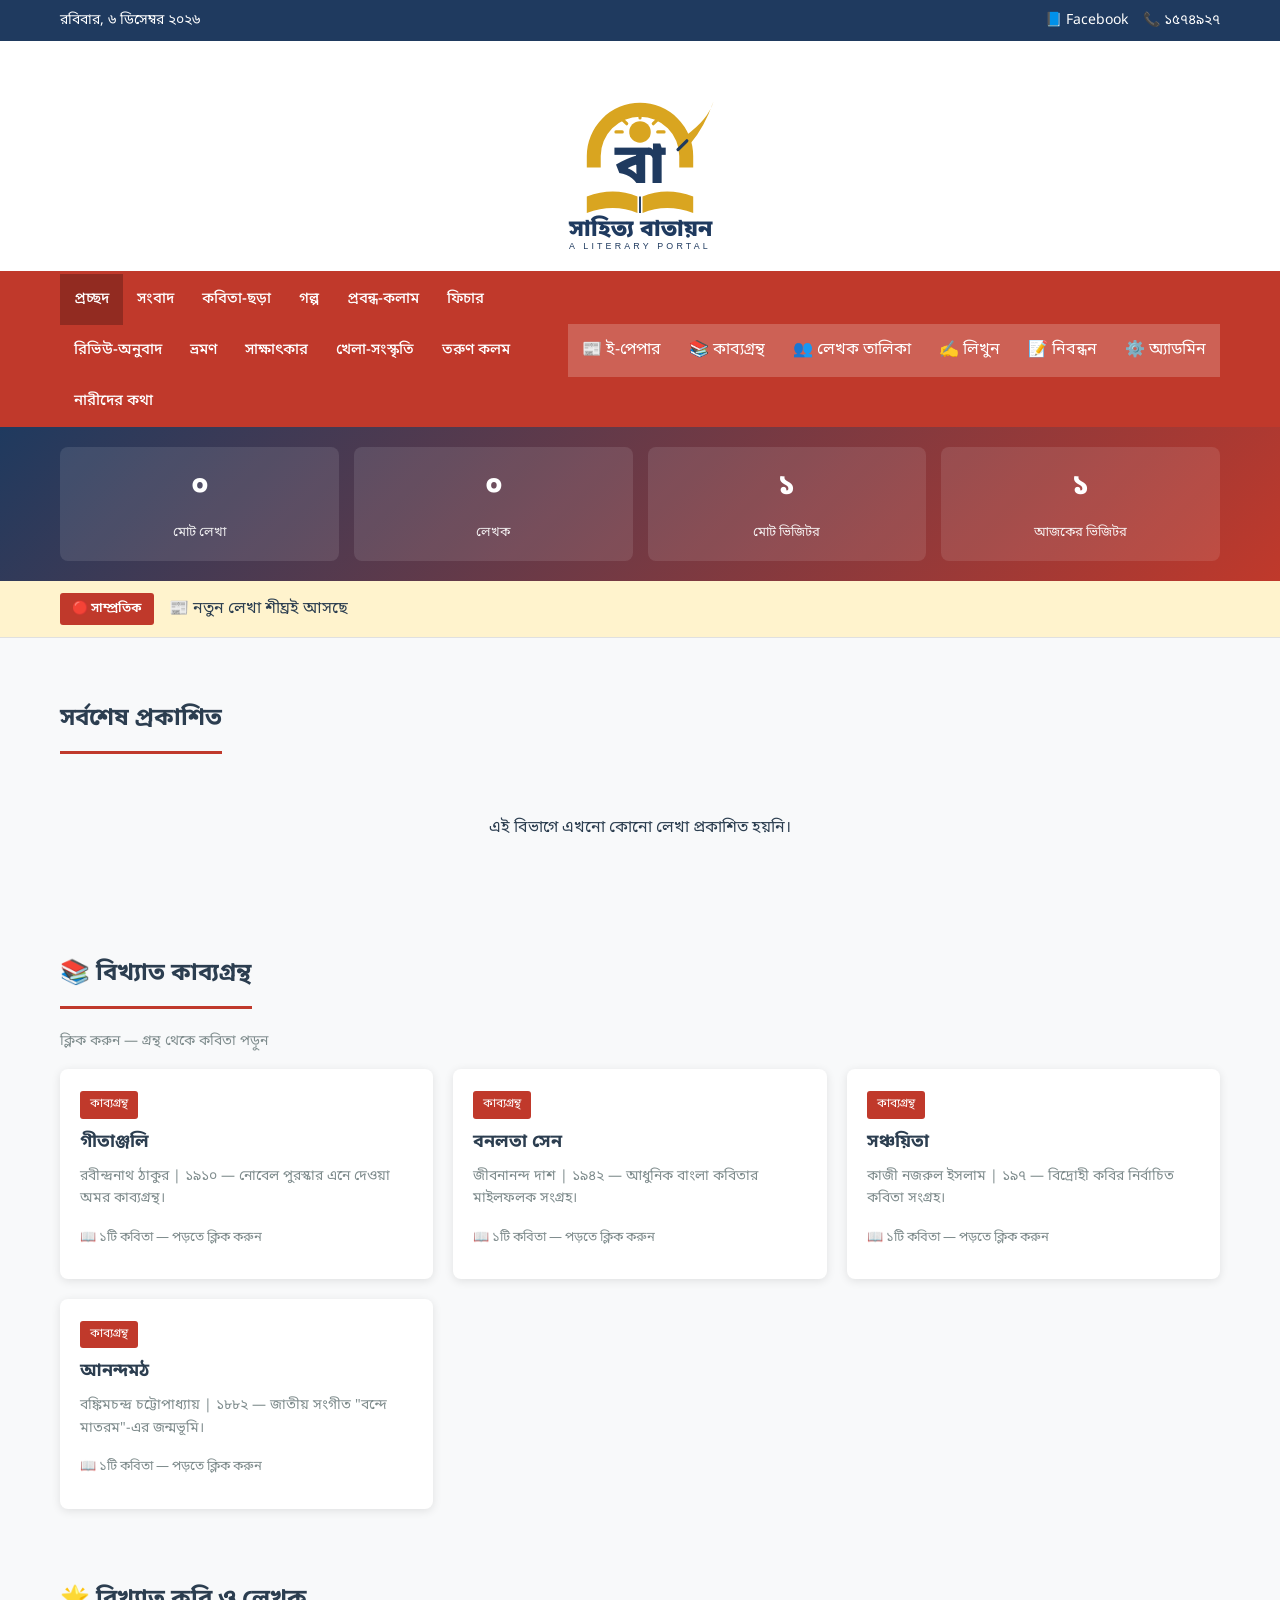
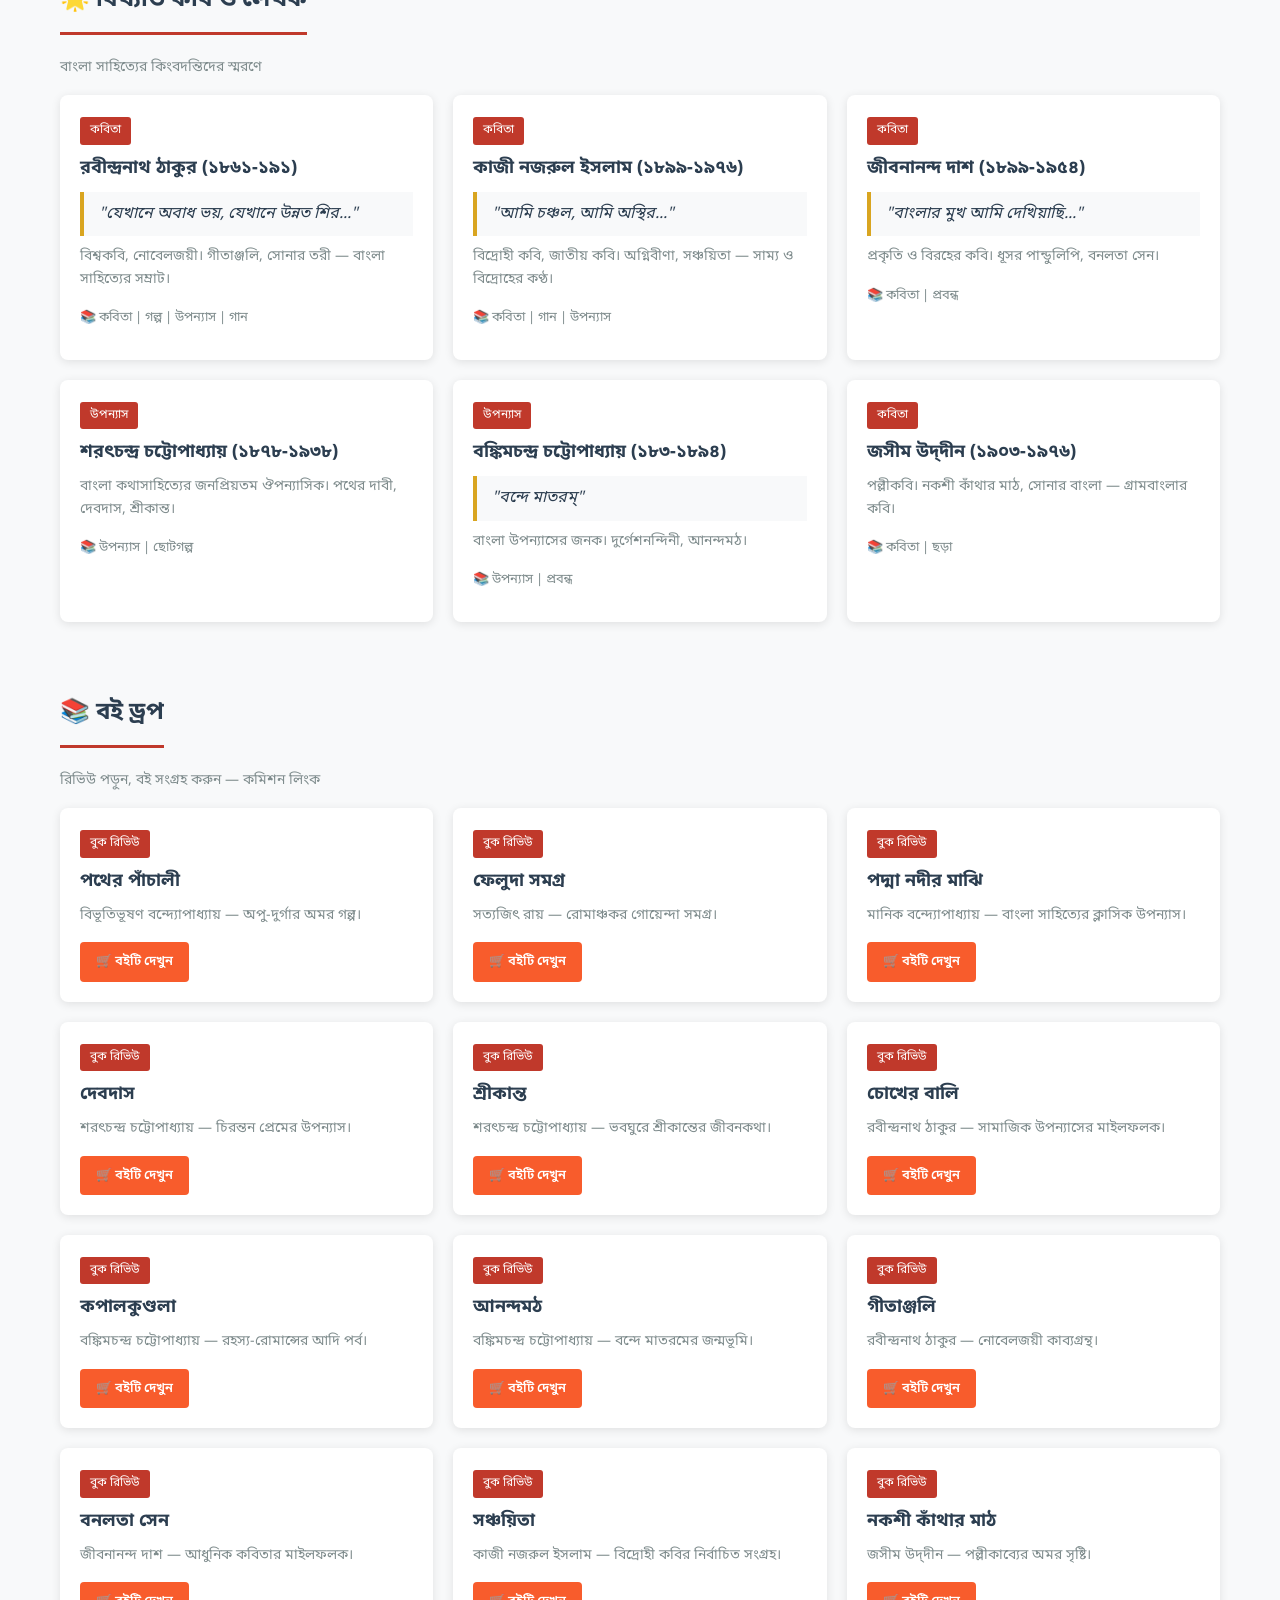
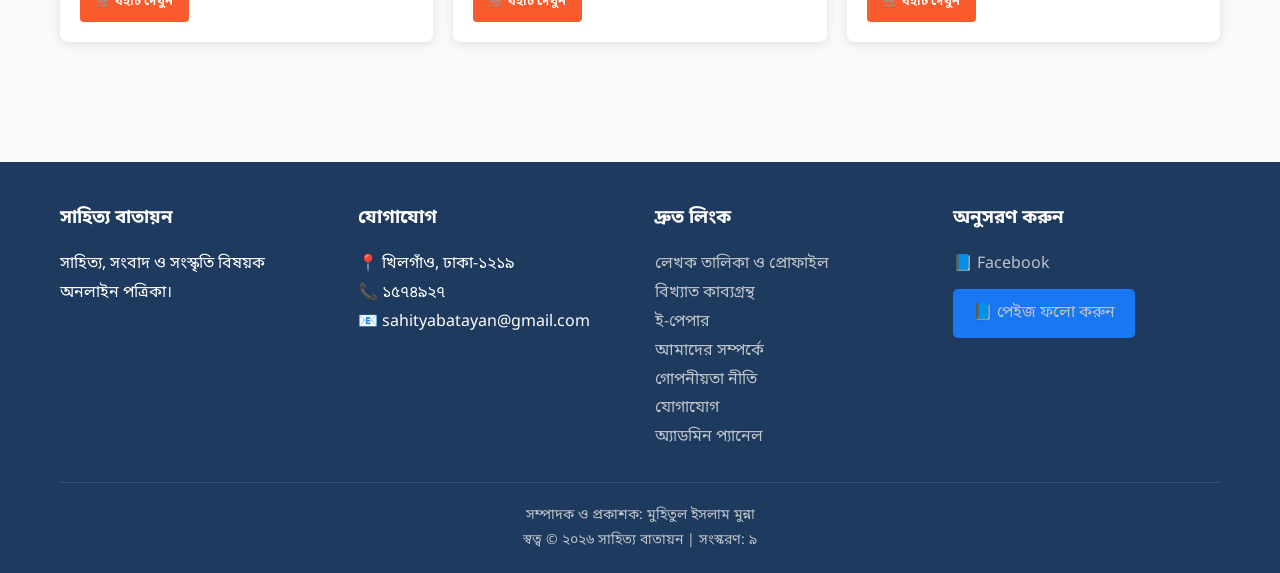
==== index.html @ 111a7636 "Update index.html" ====
<!DOCTYPE html>
<html lang="bn">
<head>
<meta charset="UTF-8">
<meta name="viewport" content="width=device-width, initial-scale=1.0">
<title>সাহিত্য বাতায়ন - অনলাইন পত্রিকা</title>
<link href="https://fonts.googleapis.com/css2?family=Noto+Sans+Bengali:wght@400;500;600;700;900&display=swap" rel="stylesheet">
<style>
*{margin:0;padding:0;box-sizing:border-box}
:root{--primary:#c0392b;--primary-dark:#922b21;--secondary:#1f3a5f;--gold:#d9a520;--text:#2c3e50;--text-light:#7f8c8d;--bg-light:#f8f9fa;--border:#e0e0e0;--shadow:0 2px 10px rgba(0,0,0,.1)}
body{font-family:'Noto Sans Bengali',sans-serif;line-height:1.8;color:var(--text);background:var(--bg-light)}
.container{max-width:1200px;margin:0 auto;padding:0 20px}
.top-bar{background:var(--secondary);color:#fff;padding:8px 0;font-size:14px}
.top-bar .container{display:flex;justify-content:space-between;align-items:center;flex-wrap:wrap;gap:5px}
.top-bar a{color:#fff;text-decoration:none;margin-left:15px}
.main-header{background:#fff;padding:20px 0;text-align:center;border-bottom:3px solid var(--primary)}
.main-nav{background:var(--primary);position:sticky;top:0;z-index:100}
.main-nav .container{display:flex;align-items:center;flex-wrap:wrap}
.nav-menu{list-style:none;display:flex;flex-wrap:wrap;flex:1}
.nav-menu li a{display:block;color:#fff;text-decoration:none;padding:12px 14px;font-weight:500;font-size:15px}
.nav-menu li a:hover,.nav-menu li a.active{background:var(--primary-dark)}
.admin-link{background:rgba(255,255,255,.2)}
.mobile-menu-btn{display:none;background:none;border:none;color:#fff;font-size:24px;cursor:pointer;padding:15px}
.ad-slot{min-height:0;text-align:center;margin:0 auto}
.stats-bar{background:linear-gradient(135deg,var(--secondary),var(--primary));color:#fff;padding:20px 0}
.stats-grid{display:grid;grid-template-columns:repeat(auto-fit,minmax(150px,1fr));gap:15px;text-align:center}
.stat-item{background:rgba(255,255,255,.1);padding:15px;border-radius:8px}
.stat-number{font-size:28px;font-weight:900;display:block;margin-bottom:5px}
.stat-label{font-size:13px;opacity:.9}
.breaking-news{background:#fff3cd;padding:12px 0;border-bottom:1px solid var(--border);overflow:hidden}
.breaking-news .container{display:flex;align-items:center;gap:15px}
.breaking-label{background:var(--primary);color:#fff;padding:4px 12px;border-radius:3px;font-weight:600;font-size:13px;white-space:nowrap;flex-shrink:0}
.breaking-wrap{overflow:hidden;flex:1}
.breaking-ticker{display:inline-block;white-space:nowrap;animation:ticker 25s linear infinite}
@keyframes ticker{0%{transform:translateX(80%)}100%{transform:translateX(-100%)}}
.main-content{padding:30px 0;min-height:400px}
.featured-section{display:grid;grid-template-columns:2fr 1fr;gap:20px;margin-bottom:30px}
.featured-main{position:relative;border-radius:8px;overflow:hidden;min-height:400px;cursor:pointer;box-shadow:var(--shadow);background:#fff}
.featured-side{display:flex;flex-direction:column;gap:15px}
.featured-item{background:#fff;border-radius:8px;overflow:hidden;box-shadow:var(--shadow);cursor:pointer}
.featured-item img{width:100%;height:120px;object-fit:cover}
.featured-item-body{padding:15px}
.featured-overlay{position:absolute;bottom:0;left:0;right:0;background:linear-gradient(transparent,rgba(0,0,0,.9));color:#fff;padding:30px 20px 20px}
.featured-overlay .category-tag{background:var(--primary);padding:4px 10px;border-radius:3px;font-size:12px;display:inline-block;margin-bottom:10px}
.featured-overlay h2{font-size:24px;margin-bottom:8px;line-height:1.4}
.featured-overlay .meta{font-size:13px;opacity:.9}
.section-title{font-size:24px;font-weight:700;margin:30px 0 20px;padding-bottom:10px;border-bottom:3px solid var(--primary);display:inline-block}
.section-note{color:var(--text-light);font-size:14px;margin-bottom:15px}
.posts-grid{display:grid;grid-template-columns:repeat(auto-fill,minmax(300px,1fr));gap:20px;margin-bottom:40px}
.post-card{background:#fff;border-radius:8px;overflow:hidden;box-shadow:var(--shadow);transition:transform .3s;cursor:pointer}
.post-card:hover{transform:translateY(-5px)}
.post-card img{width:100%;height:200px;object-fit:cover;background:#f0f0f0}
.post-card-body{padding:20px}
.category-tag{background:var(--primary);color:#fff;padding:3px 10px;border-radius:3px;font-size:12px;display:inline-block;margin-bottom:10px}
.post-card h3{font-size:18px;margin-bottom:10px;line-height:1.5}
.post-card .excerpt{color:var(--text-light);font-size:14px;margin-bottom:15px;line-height:1.6}
.post-card .meta{font-size:13px;color:var(--text-light);margin-bottom:10px}
.post-card blockquote{border-left:4px solid var(--gold);padding:8px 15px;background:var(--bg-light);font-style:italic;margin:10px 0;color:var(--text)}
.buy-btn{display:inline-block;background:#f85c2c;color:#fff;padding:8px 16px;border-radius:4px;text-decoration:none;font-size:13px;font-weight:600}
.share-buttons{display:flex;gap:6px;flex-wrap:wrap;padding-top:10px;border-top:1px solid var(--border)}
.share-btn{padding:6px 10px;border-radius:4px;color:#fff;border:none;cursor:pointer;font-size:12px}
.share-facebook{background:#1877f2}.share-whatsapp{background:#25d366}.share-twitter{background:#1da1f2}.share-linkedin{background:#0a66c2}.share-copy{background:var(--secondary)}.share-mail{background:#ea4335}.share-print{background:#607d8b}.share-pdf{background:#e74c3c}
.article-modal,.granth-modal{display:none;position:fixed;top:0;left:0;right:0;bottom:0;background:rgba(0,0,0,.8);z-index:1000;overflow-y:auto;padding:40px 20px}
.article-modal.active,.granth-modal.active{display:block}
.modal-content{background:#fff;max-width:800px;margin:0 auto;border-radius:8px;padding:40px;position:relative}
.modal-close{position:absolute;top:15px;right:20px;background:none;border:none;font-size:32px;cursor:pointer;color:var(--text-light)}
.modal-header-brand{display:flex;align-items:center;justify-content:center;gap:15px;padding:15px 0 20px;border-bottom:2px solid var(--primary);margin-bottom:20px}
.modal-header-brand .brand-text{font-size:22px;font-weight:900;color:var(--primary)}
.modal-header-brand .brand-sub{font-size:11px;color:var(--text-light);display:block}
.modal-content h1{font-size:32px;margin-bottom:15px;line-height:1.4}
.modal-content .meta{color:var(--text-light);margin-bottom:20px;padding-bottom:20px;border-bottom:1px solid var(--border)}
.modal-content .meta a{color:var(--primary);font-weight:600;text-decoration:none}
.modal-content .article-image{width:100%;max-height:400px;object-fit:cover;border-radius:8px;margin-bottom:25px}
.modal-content .article-body{font-size:17px;line-height:2;position:relative;padding:10px 0}
.modal-content .article-body a{color:var(--primary);word-break:break-all}
.modal-content .article-body::before{content:'সাহিত্য বাতায়ন';position:absolute;top:50%;left:50%;transform:translate(-50%,-50%) rotate(-35deg);font-size:70px;font-weight:900;color:rgba(192,57,43,0.06);pointer-events:none;z-index:0;white-space:nowrap}
.modal-content .article-body>*{position:relative;z-index:1}
.granth-poem{margin:15px 0;border:1px solid var(--border);border-radius:8px;overflow:hidden}
.granth-poem summary{padding:12px 18px;background:var(--bg-light);cursor:pointer;font-weight:700;color:var(--primary)}
.granth-poem .poem-text{padding:20px;white-space:pre-wrap;line-height:2.1;font-size:16px;text-align:center}
.comments-section{margin-top:30px;padding-top:20px;border-top:2px solid var(--border)}
.comments-section h3{margin-bottom:15px;color:var(--primary)}
.comment-form textarea,.reply-box textarea{width:100%;padding:12px;border:1px solid var(--border);border-radius:5px;font-family:inherit;font-size:15px;resize:vertical;min-height:70px;margin-bottom:10px}
.comment-form input,.reply-box input{width:100%;padding:12px;border:1px solid var(--border);border-radius:5px;font-family:inherit;font-size:15px;margin-bottom:10px}
.comment-submit{background:var(--primary);color:#fff;border:none;padding:10px 25px;border-radius:5px;font-size:15px;cursor:pointer}
.comment-list{display:flex;flex-direction:column;gap:15px;margin-top:20px}
.comment-item{background:var(--bg-light);padding:15px;border-radius:8px}
.comment-header{display:flex;justify-content:space-between;margin-bottom:8px;font-size:13px}
.comment-author{font-weight:600;color:var(--primary)}
.comment-date{color:var(--text-light)}
.reply-toggle{background:none;border:none;color:var(--primary);font-size:13px;cursor:pointer;margin-top:8px;font-weight:600}
.reply-wrap{margin-left:30px;border-left:3px solid var(--border);padding-left:15px;margin-top:10px}
.modal-footer-brand{text-align:center;padding-top:20px;margin-top:25px;border-top:2px solid var(--primary);color:var(--text-light);font-size:13px}
.modal-footer-brand strong{color:var(--primary)}
.writer-wrap,.admin-panel,.info-page{max-width:900px;margin:30px auto;background:#fff;border-radius:8px;box-shadow:var(--shadow);padding:35px}
.writer-wrap h2,.admin-panel h2,.info-page h2{margin-bottom:8px;color:var(--primary)}
.writer-note{color:var(--text-light);font-size:14px;margin-bottom:25px}
.form-group{margin-bottom:18px}
.form-group label{display:block;margin-bottom:8px;font-weight:600}
.form-group input,.form-group select,.form-group textarea{width:100%;padding:12px 15px;border:1px solid var(--border);border-radius:5px;font-family:inherit;font-size:15px}
.form-group input[type=file]{background:#fff;cursor:pointer;padding:10px}
.radio-group{display:flex;gap:15px;margin-bottom:10px}
.radio-group label{display:flex;align-items:center;gap:5px;font-weight:400;cursor:pointer}
.agreement-box{background:#fff3cd;padding:15px;border-radius:5px;border-left:4px solid var(--primary);font-size:14px;margin-bottom:10px}
.image-preview{display:none;max-width:250px;margin-top:12px;border-radius:8px;box-shadow:var(--shadow)}
.form-actions{display:flex;gap:10px;margin-top:25px;flex-wrap:wrap}
.btn-primary{background:var(--primary);color:#fff;border:none;padding:12px 30px;border-radius:5px;font-size:16px;font-weight:600;cursor:pointer}
.btn-secondary{background:var(--text-light);color:#fff;border:none;padding:12px 30px;border-radius:5px;font-size:16px;cursor:pointer}
.small-btn{background:var(--secondary);color:#fff;border:none;padding:6px 15px;border-radius:4px;cursor:pointer;font-size:13px}
.notification{position:fixed;top:20px;right:20px;padding:15px 25px;border-radius:5px;color:#fff;font-weight:500;z-index:2000;background:#27ae60}
.admin-tabs{display:flex;gap:10px;margin-bottom:25px;border-bottom:2px solid var(--border);padding-bottom:10px;flex-wrap:wrap}
.admin-tab{padding:8px 20px;background:var(--bg-light);border:none;border-radius:5px;cursor:pointer;font-size:14px;font-weight:600}
.admin-tab.active{background:var(--primary);color:#fff}
.admin-content{display:none}
.admin-content.active{display:block}
.pending-item{background:var(--bg-light);padding:15px;border-radius:8px;border-left:4px solid var(--primary);margin-bottom:15px}
.pending-actions{display:flex;gap:10px;margin-top:10px;flex-wrap:wrap}
.approve-btn{background:#27ae60;color:#fff;border:none;padding:8px 20px;border-radius:5px;cursor:pointer}
.reject-btn,.delete-btn{background:#e74c3c;color:#fff;border:none;padding:8px 20px;border-radius:5px;cursor:pointer}
.writer-card{background:#fff;border-radius:8px;box-shadow:var(--shadow);padding:25px;margin-bottom:20px;display:flex;gap:20px;align-items:flex-start;flex-wrap:wrap}
.writer-avatar{width:80px;height:80px;border-radius:50%;background:var(--primary);color:#fff;display:flex;align-items:center;justify-content:center;font-size:32px;font-weight:900;flex-shrink:0;overflow:hidden}
.writer-avatar img{width:100%;height:100%;object-fit:cover}
.writer-info{flex:1}
.writer-info h3{margin-bottom:5px;color:var(--primary)}
.writer-info .writer-meta{font-size:13px;color:var(--text-light);margin-bottom:10px}
.profile-table{width:100%;border-collapse:collapse;margin-bottom:25px}
.profile-table td{padding:12px;border-bottom:1px solid var(--border)}
.profile-table td:first-child{font-weight:600;width:40%;background:var(--bg-light)}
.epaper-grid{display:grid;grid-template-columns:repeat(auto-fill,minmax(200px,1fr));gap:20px}
.epaper-card{background:#fffdf7;border:1px solid var(--border);border-radius:6px;box-shadow:var(--shadow);padding:25px 15px;text-align:center;cursor:pointer}
.epaper-card .page-no{font-size:40px;font-weight:900;color:var(--primary)}
.paper-modal{display:none;position:fixed;top:0;left:0;right:0;bottom:0;background:rgba(0,0,0,.85);z-index:1100;overflow-y:auto;padding:30px 15px}
.paper-modal.active{display:block}
.paper-actions{max-width:900px;margin:0 auto 15px;display:flex;gap:10px;justify-content:flex-end}
.paper-page{background:#fffdf7;max-width:900px;margin:0 auto;padding:40px 30px;box-shadow:0 0 30px rgba(0,0,0,.4)}
.paper-masthead{text-align:center;border-bottom:3px double var(--secondary);padding-bottom:12px;margin-bottom:25px}
.paper-masthead h2{font-size:30px;color:var(--primary);font-weight:900}
.paper-sec-title{background:var(--secondary);color:#fff;display:inline-block;padding:4px 14px;font-weight:700;margin:15px 0}
.paper-article{border-bottom:1px dashed #bbb;padding-bottom:15px;margin-bottom:15px}
.paper-article h3{font-size:20px;margin-bottom:4px}
.paper-article .pa-meta{font-size:12px;color:var(--text-light);margin-bottom:8px}
.paper-article .pa-body{font-size:15px;line-height:1.9;text-align:justify}
@media(min-width:769px){.paper-cols{columns:2;column-gap:35px}.paper-article{break-inside:avoid}}
.site-footer{background:var(--secondary);color:#fff;padding:40px 0 20px;margin-top:50px}
.footer-content{display:grid;grid-template-columns:repeat(auto-fit,minmax(250px,1fr));gap:30px;margin-bottom:30px}
.footer-content h3{margin-bottom:15px}
.footer-content a{color:#bdc3c7;text-decoration:none}
.footer-bottom{text-align:center;padding-top:20px;border-top:1px solid rgba(255,255,255,.1);font-size:14px;color:#bdc3c7}
.fb-follow{background:#1877f2;color:#fff;padding:10px 20px;border-radius:5px;text-decoration:none;display:inline-block;margin-top:10px}
@media(max-width:768px){
.nav-menu{display:none;width:100%}
.nav-menu.active{display:flex;flex-direction:column}
.mobile-menu-btn{display:block;margin-left:auto}
.featured-section,.posts-grid{grid-template-columns:1fr}
.modal-content{padding:25px}
.modal-content h1{font-size:24px}
.writer-wrap,.admin-panel,.info-page{padding:20px}
.modal-content .article-body::before{font-size:40px}
.stats-grid{grid-template-columns:repeat(2,1fr)}
.stat-number{font-size:22px}
}
</style>
</head>
<body>

<div id="page-main">
<header>
<div class="top-bar"><div class="container"><span id="current-date"></span><div><a href="https://www.facebook.com/profile.php?id=61594281560159" target="_blank">📘 Facebook</a><a href="tel:01577439257">📞 ১৫৭৪৯২৭</a></div></div></div>
<div class="main-header"><div class="container">
<svg width="230" height="190" viewBox="0 0 360 300" style="margin:0 auto;display:block" role="img" aria-label="সাহিত্য বাতায়ন লোগো">
<path d="M96 168 L96 150 A84 84 0 0 1 264 150 L264 168 L242 168 L242 150 A62 62 0 0 0 118 150 L118 168 Z" fill="#d9a520"/>
<circle cx="180" cy="112" r="17" fill="#d9a520"/>
<g stroke="#d9a520" stroke-width="5" stroke-linecap="round">
<line x1="180" y1="80" x2="180" y2="90"/><line x1="152" y1="92" x2="159" y2="99"/><line x1="208" y1="92" x2="201" y2="99"/><line x1="142" y1="112" x2="152" y2="112"/><line x1="218" y1="112" x2="208" y2="112"/>
</g>
<text x="180" y="192" text-anchor="middle" fill="#1f3a5f" font-size="88" font-weight="900" font-family="'Noto Sans Bengali',sans-serif">বা</text>
<path d="M252 118 Q288 92 296 64 Q282 104 260 130 Z" fill="#d9a520"/>
<line x1="254" y1="126" x2="240" y2="140" stroke="#1f3a5f" stroke-width="5" stroke-linecap="round"/>
<path d="M96 214 Q138 198 176 214 L176 240 Q138 224 96 240 Z" fill="#d9a520"/>
<path d="M264 214 Q222 198 184 214 L184 240 Q222 224 264 240 Z" fill="#d9a520"/>
<line x1="180" y1="214" x2="180" y2="240" stroke="#1f3a5f" stroke-width="3"/>
<text x="180" y="276" text-anchor="middle" fill="#1f3a5f" font-size="36" font-weight="900" font-family="'Noto Sans Bengali',sans-serif">সাহিত্য বাতায়ন</text>
<text x="180" y="297" text-anchor="middle" fill="#1f3a5f" font-size="14" letter-spacing="5" font-family="sans-serif">A LITERARY PORTAL</text>
</svg>
</div></div>
<nav class="main-nav"><div class="container"><ul class="nav-menu" id="nav-menu">
<li><a href="#" class="active" data-category="all">প্রচ্ছদ</a></li>
<li><a href="#" data-category="সংবাদ">সংবাদ</a></li>
<li><a href="#" data-category="কবিতা,ছড়া">কবিতা-ছড়া</a></li>
<li><a href="#" data-category="ছোটগল্প,অণুগল্প">গল্প</a></li>
<li><a href="#" data-category="প্রবন্ধ,কলাম">প্রবন্ধ-কলাম</a></li>
<li><a href="#" data-category="ফিচার">ফিচার</a></li>
<li><a href="#" data-category="বুক রিভিউ,অনুবাদ">রিভিউ-অনুবাদ</a></li>
<li><a href="#" data-category="ভ্রমণ">ভ্রমণ</a></li>
<li><a href="#" data-category="সাক্ষাৎকার">সাক্ষাৎকার</a></li>
<li><a href="#" data-category="খেলাধুলা,সাংস্কৃতিক">খেলা-সংস্কৃতি</a></li>
<li><a href="#" data-category="তরুণ উদীয়মান কলম">তরুণ কলম</a></li>
<li><a href="#" data-category="নারীদের কথা">নারীদের কথা</a></li>
</ul><button class="mobile-menu-btn" onclick="document.getElementById('nav-menu').classList.toggle('active')">☰</button>
<a href="#" onclick="showEpaper();return false;" class="admin-link" style="color:#fff;padding:12px 14px;text-decoration:none">📰 ই-পেপার</a>
<a href="#" onclick="showGranth();return false;" class="admin-link" style="color:#fff;padding:12px 14px;text-decoration:none">📚 কাব্যগ্রন্থ</a>
<a href="#" onclick="showWriterDirectory();return false;" class="admin-link" style="color:#fff;padding:12px 14px;text-decoration:none">👥 লেখক তালিকা</a>
<a href="#" onclick="showWriter();return false;" class="admin-link" style="color:#fff;padding:12px 14px;text-decoration:none">✍️ লিখুন</a>
<a href="#" onclick="showWriterRegister();return false;" class="admin-link" style="color:#fff;padding:12px 14px;text-decoration:none">📝 নিবন্ধন</a>
<a href="#" onclick="showAdminPanel();return false;" class="admin-link" style="color:#fff;padding:12px 14px;text-decoration:none">⚙️ অ্যাডমিন</a>
</div></nav>
</header>

<!-- ভবিষ্যতের বিজ্ঞাপন স্লট (AdSense/Adsterra কোড পরে এখানে বসবে) -->
<div class="ad-slot" id="ad-top"></div>

<div class="stats-bar"><div class="container"><div class="stats-grid">
<div class="stat-item"><span class="stat-number" id="stat-posts">০</span><span class="stat-label">মোট লেখা</span></div>
<div class="stat-item"><span class="stat-number" id="stat-writers">০</span><span class="stat-label">লেখক</span></div>
<div class="stat-item"><span class="stat-number" id="stat-visitors">০</span><span class="stat-label">মোট ভিজিটর</span></div>
<div class="stat-item"><span class="stat-number" id="stat-today">০</span><span class="stat-label">আজকের ভিজিটর</span></div>
</div></div></div>

<div class="breaking-news"><div class="container"><span class="breaking-label">🔴 সাম্প্রতিক</span><div class="breaking-wrap"><div class="breaking-ticker" id="breaking-ticker">📰 লোড হচ্ছে...</div></div></div></div>

<main class="main-content"><div class="container">
<section class="featured-section" id="featured-section" style="display:none">
<div class="featured-main" id="featured-main"></div>
<div class="featured-side" id="featured-side"></div>
</section>
<section><h2 class="section-title" id="section-title">সর্বশেষ প্রকাশিত</h2><div class="posts-grid" id="posts-grid"></div></section>
<section id="writer-count-section" style="display:none"><h2 class="section-title">আমাদের লেখক</h2><p class="section-note">নিবন্ধিত লেখকবৃন্দ — প্রোফাইল দেখতে "প্রোফাইল দেখুন" বাটনে ক্লিক করুন</p><div id="writer-list"></div></section>
<section><h2 class="section-title">📚 বিখ্যাত কাব্যগ্রন্থ</h2><p class="section-note">ক্লিক করুন — গ্রন্থ থেকে কবিতা পড়ুন</p><div class="posts-grid" id="granth-grid"></div></section>
<section><h2 class="section-title">🌟 বিখ্যাত কবি ও লেখক</h2><p class="section-note">বাংলা সাহিত্যের কিংবদন্তিদের স্মরণে</p>
<div class="posts-grid">
<article class="post-card"><div class="post-card-body"><span class="category-tag">কবিতা</span><h3>রবীন্দ্রনাথ ঠাকুর (১৮৬১-১৯১)</h3><blockquote>"যেখানে অবাধ ভয়, যেখানে উন্নত শির..."</blockquote><p class="excerpt">বিশ্বকবি, নোবেলজয়ী। গীতাঞ্জলি, সোনার তরী — বাংলা সাহিত্যের সম্রাট।</p><div class="meta">📚 কবিতা | গল্প | উপন্যাস | গান</div></div></article>
<article class="post-card"><div class="post-card-body"><span class="category-tag">কবিতা</span><h3>কাজী নজরুল ইসলাম (১৮৯৯-১৯৭৬)</h3><blockquote>"আমি চঞ্চল, আমি অস্থির..."</blockquote><p class="excerpt">বিদ্রোহী কবি, জাতীয় কবি। অগ্নিবীণা, সঞ্চয়িতা — সাম্য ও বিদ্রোহের কণ্ঠ।</p><div class="meta">📚 কবিতা | গান | উপন্যাস</div></div></article>
<article class="post-card"><div class="post-card-body"><span class="category-tag">কবিতা</span><h3>জীবনানন্দ দাশ (১৮৯৯-১৯৫৪)</h3><blockquote>"বাংলার মুখ আমি দেখিয়াছি..."</blockquote><p class="excerpt">প্রকৃতি ও বিরহের কবি। ধূসর পান্ডুলিপি, বনলতা সেন।</p><div class="meta">📚 কবিতা | প্রবন্ধ</div></div></article>
<article class="post-card"><div class="post-card-body"><span class="category-tag">উপন্যাস</span><h3>শরৎচন্দ্র চট্টোপাধ্যায় (১৮৭৮-১৯৩৮)</h3><p class="excerpt">বাংলা কথাসাহিত্যের জনপ্রিয়তম ঔপন্যাসিক। পথের দাবী, দেবদাস, শ্রীকান্ত।</p><div class="meta">📚 উপন্যাস | ছোটগল্প</div></div></article>
<article class="post-card"><div class="post-card-body"><span class="category-tag">উপন্যাস</span><h3>বঙ্কিমচন্দ্র চট্টোপাধ্যায় (১৮৩-১৮৯৪)</h3><blockquote>"বন্দে মাতরম্"</blockquote><p class="excerpt">বাংলা উপন্যাসের জনক। দুর্গেশনন্দিনী, আনন্দমঠ।</p><div class="meta">📚 উপন্যাস | প্রবন্ধ</div></div></article>
<article class="post-card"><div class="post-card-body"><span class="category-tag">কবিতা</span><h3>জসীম উদ্‌দীন (১৯০৩-১৯৭৬)</h3><p class="excerpt">পল্লীকবি। নকশী কাঁথার মাঠ, সোনার বাংলা — গ্রামবাংলার কবি।</p><div class="meta">📚 কবিতা | ছড়া</div></div></article>
</div></section>
<section><h2 class="section-title">📚 বই ড্রপ</h2><p class="section-note">রিভিউ পড়ুন, বই সংগ্রহ করুন — কমিশন লিংক</p>
<div class="posts-grid" id="book-grid"></div></section>
</div></main>

<footer class="site-footer"><div class="container">
<div class="footer-content">
<div><h3>সাহিত্য বাতায়ন</h3><p>সাহিত্য, সংবাদ ও সংস্কৃতি বিষয়ক অনলাইন পত্রিকা।</p></div>
<div><h3>যোগাযোগ</h3><p>📍 খিলগাঁও, ঢাকা-১২১৯</p><p>📞 ১৫৭৪৯২৭</p><p>📧 sahityabatayan@gmail.com</p></div>
<div><h3>দ্রুত লিংক</h3>
<p><a href="#" onclick="showWriterDirectory();return false;">লেখক তালিকা ও প্রোফাইল</a></p>
<p><a href="#" onclick="showGranth();return false;">বিখ্যাত কাব্যগ্রন্থ</a></p>
<p><a href="#" onclick="showEpaper();return false;">ই-পেপার</a></p>
<p><a href="#" onclick="showAbout();return false;">আমাদের সম্পর্কে</a></p>
<p><a href="#" onclick="showPrivacy();return false;">গোপনীয়তা নীতি</a></p>
<p><a href="#" onclick="showContact();return false;">যোগাযোগ</a></p>
<p><a href="#" onclick="showAdminPanel();return false;">অ্যাডমিন প্যানেল</a></p>
</div>
<div><h3>অনুসরণ করুন</h3>
<p><a href="https://www.facebook.com/profile.php?id=61594281560159" target="_blank">📘 Facebook</a></p>
<a href="https://www.facebook.com/profile.php?id=61594281560159" target="_blank" class="fb-follow">📘 পেইজ ফলো করুন</a>
</div>
</div>
<div class="footer-bottom"><p>সম্পাদক ও প্রকাশক: মুহিতুল ইসলাম মুন্না</p><p>স্বত্ব © ২০২৬ সাহিত্য বাতায়ন | সংস্করণ: ৯</p></div>
</div></footer>
</div>

<!-- লেখা জমা -->
<div id="page-writer" style="display:none"><div class="container"><div class="writer-wrap">
<h2>✍️ নতুন লেখা যোগ করুন</h2>
<p class="writer-note">লেখা জমা দিলে সম্পাদকের অনুমোদনের পর প্রকাশিত হবে।</p>
<form id="writer-form">
<div class="form-group"><label>শিরোনাম *</label><input id="w-title" required></div>
<div class="form-group"><label>বিভাগ *</label><select id="w-category"><option>কবিতা</option><option>ছড়া</option><option>ছোটগল্প</option><option>অণুগল্প</option><option>প্রবন্ধ</option><option>কলাম</option><option>ফিচার</option><option>সংবাদ</option><option>বুক রিভিউ</option><option>অনুবাদ</option><option>ভ্রমণ</option><option>সাক্ষাৎকার</option><option>খেলাধুলা</option><option>সাংস্কৃতিক</option><option>তরুণ উদীয়মান কলম</option><option>নারীদের কথা</option></select></div>
<div class="form-group"><label>লেখকের নাম *</label><input id="w-author" required></div>
<div class="form-group"><label>সারসংক্ষেপ (১-২ লাইন) *</label><textarea id="w-excerpt" rows="2" required></textarea></div>
<div class="form-group"><label>মূল লেখা *</label><textarea id="w-content" rows="12" required></textarea></div>
<div class="form-group"><label>📷 ছবি আপলোড (ফাইল থেকে)</label><input type="file" id="w-image" accept="image/*"><img id="w-preview" class="image-preview"></div>
<div class="form-group"><label><input type="checkbox" id="w-featured"> ফিচার্ড</label></div>
<div class="form-group"><label>🔑 সম্পাদক কোড</label><input id="w-code" type="password"></div>
<div class="form-actions"><button type="submit" class="btn-primary" id="w-submit">জমা দিন</button><button type="button" class="btn-secondary" onclick="showMain()">← ফিরে যান</button></div>
</form>
</div></div></div>

<!-- লেখক নিবন্ধন -->
<div id="page-writer-register" style="display:none"><div class="container"><div class="writer-wrap">
<h2>📝 লেখক নিবন্ধন</h2>
<p class="writer-note">নিবন্ধিত লেখকদের আলাদা প্রোফাইল পেজ থাকবে</p>
<form id="writer-register-form">
<div class="form-group"><label>📷 আপনার ছবি (ক্লিক করে ফাইল থেকে আপলোড করুন)</label><input type="file" id="wr-image" accept="image/*"><img id="wr-preview" class="image-preview"></div>
<div class="form-group"><label>লগইন নাম (ইংরেজি) *</label><input id="wr-username" required></div>
<div class="form-group"><label>নাম (বাংলায়) *</label>
<div class="radio-group"><label><input type="radio" name="name-type" value="obhro" checked> অভ্র</label><label><input type="radio" name="name-type" value="english"> ইংরেজি</label><label><input type="radio" name="name-type" value="unijoy"> ইউনিজয়</label></div>
<input id="wr-name-bn" required></div>
<div class="form-group"><label>নাম (ইংরেজিতে) *</label><input id="wr-name-en" required></div>
<div class="form-group"><label>ইমেইল *</label><input type="email" id="wr-email" required></div>
<div class="form-group"><label>পাসওয়ার্ড *</label><input type="password" id="wr-password" required minlength="6"></div>
<div class="form-group"><label>পুনরায় পাসওয়ার্ড *</label><input type="password" id="wr-password-confirm" required></div>
<div class="form-group"><label>ফোন</label><input id="wr-phone"></div>
<div class="form-group"><label>জন্ম তারিখ</label><input id="wr-birth" placeholder="যেমন: ১০ এপ্রিল"></div>
<div class="form-group"><label>জন্মস্থান</label><input id="wr-birthplace"></div>
<div class="form-group"><label>বর্তমান ঠিকানা</label><input id="wr-address"></div>
<div class="form-group"><label>পেশা</label><input id="wr-profession"></div>
<div class="form-group"><label>শিক্ষাগত যোগ্যতা</label><input id="wr-education"></div>
<div class="form-group"><label>Facebook লিংক</label><input id="wr-facebook"></div>
<div class="form-group"><label>সংক্ষিপ্ত জীবনী *</label><textarea id="wr-bio" rows="3" required></textarea></div>
<div class="form-group"><div class="agreement-box">সদস্য হিসেবে যোগ দেয়ার মানে হচ্ছে আপনি সাহিত্য বাতায়নের সমস্ত নিয়মাবলী মেনে চলবেন। আপনার লেখা সম্পাদকের অনুমোদনের পর প্রকাশিত হবে।</div>
<label style="display:flex;align-items:center;gap:8px"><input type="checkbox" id="wr-agree" required> আমি নিয়মাবলী মেনে চলতে রাজি</label></div>
<div class="form-actions"><button type="submit" class="btn-primary" id="wr-submit">যোগ দিন</button><button type="button" class="btn-secondary" onclick="showMain()">← ফিরে যান</button></div>
</form>
</div></div></div>

<!-- লেখক তালিকা -->
<div id="page-writer-directory" style="display:none"><div class="container"><div class="writer-wrap">
<h2>👥 লেখক তালিকা</h2>
<p class="writer-note">প্রোফাইল দেখতে "প্রোফাইল দেখুন" বাটনে ক্লিক করুন</p>
<div id="writer-directory-list"></div>
<div class="form-actions"><button type="button" class="btn-secondary" onclick="showMain()">← প্রচ্ছদে ফিরুন</button></div>
</div></div></div>

<!-- লেখক প্রোফাইল -->
<div id="page-writer-profile" style="display:none"><div class="container"><div class="writer-wrap">
<div style="text-align:center;margin-bottom:25px;padding-bottom:20px;border-bottom:3px solid var(--primary)">
<img id="wp-photo" style="display:none;width:140px;height:140px;border-radius:50%;object-fit:cover;margin:0 auto 15px;border:4px solid var(--primary)">
<h1 id="wp-name" style="color:var(--primary);font-size:32px"></h1>
<p id="wp-username" style="color:var(--text-light)"></p>
</div>
<table class="profile-table">
<tr><td>জন্ম তারিখ</td><td id="wp-birth"></td></tr>
<tr><td>জন্মস্থান</td><td id="wp-birthplace"></td></tr>
<tr><td>বর্তমান নিবাস</td><td id="wp-address"></td></tr>
<tr><td>পেশা</td><td id="wp-profession"></td></tr>
<tr><td>শিক্ষাগত যোগ্যতা</td><td id="wp-education"></td></tr>
<tr><td>ফোন নাম্বার</td><td id="wp-phone"></td></tr>
<tr><td>সামাজিক মাধ্যম</td><td id="wp-facebook"></td></tr>
<tr><td>যোগদান</td><td id="wp-join"></td></tr>
<tr><td>মোট পয়েন্ট</td><td id="wp-points"></td></tr>
</table>
<div id="wp-bio" style="padding:20px;background:var(--bg-light);border-radius:8px;margin-bottom:25px"></div>
<h2 style="color:var(--primary);border-bottom:3px solid var(--primary);padding-bottom:10px;margin-bottom:20px">প্রকাশিত লেখাসমূহ</h2>
<div style="display:flex;gap:10px;margin-bottom:20px;flex-wrap:wrap">
<input id="wp-search" placeholder="লেখা খুঁজুন..." style="flex:1;padding:10px;border:1px solid var(--border);border-radius:5px" oninput="renderWriterPosts(filterWriterPosts())">
<button class="small-btn" onclick="sortWriterPosts('date')">তারিখ অনুযায়ী</button>
<button class="small-btn" onclick="sortWriterPosts('title')">শিরোনাম অনুযায়ী</button>
</div>
<p id="wp-count" style="margin-bottom:15px;color:var(--text-light)"></p>
<div id="wp-posts"></div>
<div class="form-actions"><button type="button" class="btn-secondary" onclick="showWriterDirectory()">← লেখক তালিকা</button><button type="button" class="btn-secondary" onclick="showMain()">প্রচ্ছদ</button></div>
</div></div></div>

<!-- কাব্যগ্রন্থ -->
<div id="page-granth" style="display:none"><div class="container"><div class="writer-wrap">
<h2>📚 বিখ্যাত কাব্যগ্রন্থ</h2>
<p class="writer-note">গ্রন্থে ক্লিক করুন — ভেতরের কবিতা পড়ুন</p>
<div class="posts-grid" id="granth-page-grid"></div>
<div class="form-actions"><button type="button" class="btn-secondary" onclick="showMain()">← প্রচ্ছদে ফিরুন</button></div>
</div></div></div>

<!-- অ্যাডমিন -->
<div id="page-admin" style="display:none"><div class="container"><div class="admin-panel">
<h2>⚙️ অ্যাডমিন প্যানেল</h2>
<div class="admin-tabs">
<button class="admin-tab active" onclick="switchAdminTab('pending',this)">অনুমোদনের অপেক্ষায়</button>
<button class="admin-tab" onclick="switchAdminTab('comments',this)">মন্তব্য</button>
<button class="admin-tab" onclick="switchAdminTab('writers',this)">লেখক</button>
<button class="admin-tab" onclick="switchAdminTab('stats',this)">পরিসংখ্যান</button>
</div>
<div id="admin-pending" class="admin-content active"><div id="pending-list"></div></div>
<div id="admin-comments" class="admin-content"><div id="comments-list"></div></div>
<div id="admin-writers" class="admin-content"><div id="writers-list"></div></div>
<div id="admin-stats" class="admin-content"><div id="admin-stats-content"></div></div>
</div></div></div>

<!-- ই-পেপার -->
<div id="page-epaper" style="display:none"><div class="container"><div class="writer-wrap">
<h2>📰 ই-পেপার</h2>
<p class="writer-note">আসল পত্রিকার মতো পাতা ধরে ধরে পড়ুন</p>
<div class="epaper-grid" id="epaper-grid"></div>
<div class="form-actions"><button type="button" class="btn-secondary" onclick="showMain()">← প্রচ্ছদে ফিরুন</button></div>
</div></div></div>

<!-- তথ্য পাতা -->
<div id="page-about" style="display:none"><div class="container"><div class="info-page"><h2>আমাদের সম্পর্কে</h2><p>সাহিত্য বাতায়ন একটি অনলাইন সাহিত্য, সংবাদ ও সংস্কৃতি বিষয়ক পত্রিকা। প্রতিটি নতুন লেখা সম্পাদকের অনুমোদনের পর প্রকাশিত হয়।</p><p>📞 ০১৫৭৭৩৯৫৭ |  sahityabatayan@gmail.com</p><div class="form-actions"><button type="button" class="btn-secondary" onclick="showMain()">← ফিরে যান</button></div></div></div></div>
<div id="page-privacy" style="display:none"><div class="container"><div class="info-page"><h2>গোপনীয়তা নীতি</h2><p>আমরা আপনার তথ্য তৃতীয় পক্ষের কাছে বিক্রি করি না। লেখকদের তথ্য ও ছবি শুধু প্রোফাইল প্রদর্শনের জন্য ব্যবহৃত হয়।</p><div class="form-actions"><button type="button" class="btn-secondary" onclick="showMain()">← ফিরে যান</button></div></div></div></div>
<div id="page-contact" style="display:none"><div class="container"><div class="info-page"><h2>যোগাযোগ</h2><p>📧 sahityabatayan@gmail.com<br>📞 ০১৫৭৭৪৩৯২৫৭<br>📍 খিলগাঁও, ঢাকা-১২১৯</p><div class="form-actions"><button type="button" class="btn-secondary" onclick="showMain()">← ফিরে যান</button></div></div></div></div>

<div class="article-modal" id="article-modal"><div class="modal-content">
<button class="modal-close" onclick="closeModal()">×</button>
<div id="modal-body"></div>
</div></div>

<div class="granth-modal" id="granth-modal"><div class="modal-content">
<button class="modal-close" onclick="closeGranth()">×</button>
<div id="granth-body"></div>
</div></div>

<div class="paper-modal" id="paper-modal">
<div class="paper-actions">
<button class="btn-primary" onclick="window.print()">🖨️ প্রিন্ট</button>
<button class="btn-secondary" onclick="closePaper()">✖ বন্ধ</button>
</div>
<div class="paper-page" id="paper-page"></div>
</div>

<script>
const SCRIPT_URL='https://script.google.com/macros/s/AKfycbxuCrL62mocLAYLn7tIMzjj8koUfE98ZOStOv-EDDNylUxsNjBm7_Brvu5fHekqgTCU/exec';
const EDITOR_CODE='SB2026';
let ALL_POSTS=[],ALL_WRITERS=[],WP_POSTS=[],currentPostId='',imageData='',imageData2='';

// ✅ সব ধরনের আইডি সারি চিনে নেবে: p5, p5, p1788869447993, 1788869447993
function normalizePost(p){
const t=String(p.title||'').trim();
if(/^p\d+$/.test(t)||/^\d{12,}$/.test(t)){
return Object.assign({},p,{title:p.category,category:p.author,author:p.excerpt,excerpt:p.content,content:p.image,image:p.featured||'',featured:''});
}
return p;
}

const BOOKS=[
{t:'পথের পাঁচালী',a:'বিভূতিভূষণ বন্দ্যোপাধ্যায়',d:'অপু-দুর্গার অমর গল্প।',s:'পথের+পাঁচালী'},
{t:'ফেলুদা সমগ্র',a:'সত্যজিৎ রায়',d:'রোমাঞ্চকর গোয়েন্দা সমগ্র।',s:'ফেলুদা'},
{t:'পদ্মা নদীর মাঝি',a:'মানিক বন্দ্যোপাধ্যায়',d:'বাংলা সাহিত্যের ক্লাসিক উপন্যাস।',s:'পদ্মা+নদীর+মাঝি'},
{t:'দেবদাস',a:'শরৎচন্দ্র চট্টোপাধ্যায়',d:'চিরন্তন প্রেমের উপন্যাস।',s:'দেবদাস'},
{t:'শ্রীকান্ত',a:'শরৎচন্দ্র চট্টোপাধ্যায়',d:'ভবঘুরে শ্রীকান্তের জীবনকথা।',s:'শ্রীকান্ত'},
{t:'চোখের বালি',a:'রবীন্দ্রনাথ ঠাকুর',d:'সামাজিক উপন্যাসের মাইলফলক।',s:'চোখের+বালি'},
{t:'কপালকুণ্ডলা',a:'বঙ্কিমচন্দ্র চট্টোপাধ্যায়',d:'রহস্য-রোমান্সের আদি পর্ব।',s:'কপালকুণ্ডলা'},
{t:'আনন্দমঠ',a:'বঙ্কিমচন্দ্র চট্টোপাধ্যায়',d:'বন্দে মাতরমের জন্মভূমি।',s:'আনন্দমঠ'},
{t:'গীতাঞ্জলি',a:'রবীন্দ্রনাথ ঠাকুর',d:'নোবেলজয়ী কাব্যগ্রন্থ।',s:'গীতাঞ্জলি'},
{t:'বনলতা সেন',a:'জীবনানন্দ দাশ',d:'আধুনিক কবিতার মাইলফলক।',s:'বনলতা+সেন'},
{t:'সঞ্চয়িতা',a:'কাজী নজরুল ইসলাম',d:'বিদ্রোহী কবির নির্বাচিত সংগ্রহ।',s:'সঞ্চয়িতা'},
{t:'নকশী কাঁথার মাঠ',a:'জসীম উদ্‌দীন',d:'পল্লীকাব্যের অমর সৃষ্টি।',s:'নকশী+কাঁথার+মাঠ'}
];

const GRANTHO=[
{book:'গীতাঞ্জলি',author:'রবীন্দ্রনাথ ঠাকুর',year:'১৯১০',desc:'নোবেল পুরস্কার এনে দেওয়া অমর কাব্যগ্রন্থ।',poems:[{t:'চিত্ত যেথা ভয়শূন্য',c:'চিত্ত যেথা ভয়শূন্য, উচ্চ যেথা শির,\nজ্ঞান যেথা মুক্ত, যেথা গৃহের প্রাচীর\nআপন প্রাঙ্গণতলে দিবসশর্বরী\nবসুধারে রাখে নাই খণ্ড ক্ষুদ্র করি,\nযেথা বাক্য হৃদয়ের উৎসমুখ হতে\nউচ্ছ্বসিয়া উঠে, যেথা নির্বারিত স্রোতে\nদেশে দেশে দিশে দিশে কর্মধারা ধায়\nঅজস্র সহস্রবিধ চরিতার্থতায়—\nযেথা তুচ্ছ আচারের মরুবালুরাশি\nবিচারের স্রোতঃপথ ফেলে নাই গ্রাসি,\nপৌরুষেরে করে নি শতধা; নিত্য যেথা\nতুমি সর্ব কর্ম চিন্তা আনন্দের নেতা—\nনিজ হস্তে নির্দয় আঘাত করি, পিতঃ,\nভারতেরে সেই স্বর্গে করো জাগরিত।'}]},
{book:'বনলতা সেন',author:'জীবনানন্দ দাশ',year:'১৯৪২',desc:'আধুনিক বাংলা কবিতার মাইলফলক সংগ্রহ।',poems:[{t:'বনলতা সেন',c:'হাজার বছর ধরে আমি পথ হাঁটিতেছি পৃথিবীর পথে,\nসিংহলের সমুদ্র থেকে নিশীথে অন্ধকার মালয় সাগরে\nঅনেক ঘুরেছি; বিম্বিসার অশোকের ধূসর নগরে\nআমি ছিলাম; সেখানে ম্লান স্মৃতির মন্দিরে আমার\nক্লান্ত কয়েকটি কথা মনে আছে; আজও আমি ভুলি নাই\nসে-সব অন্ধকার যুগ; আমি জানিতাম রাজীদের, তবু মনে আছে\nসে-কালের একটি মেয়ে-মানুষের মুখ—বনলতা সেন।'}]},
{book:'সঞ্চয়িতা',author:'কাজী নজরুল ইসলাম',year:'১৯৭',desc:'বিদ্রোহী কবির নির্বাচিত কবিতা সংগ্রহ।',poems:[{t:'বিদ্রোহী (নির্বাচিত অংশ)',c:'কহ, মহাবীর,\nবলিষ্ঠ কণ্ঠে—\n"আমি চঞ্চল, আমি অস্থির,\nআমি বাঁধন মানি না, মানি না!"'}]},
{book:'আনন্দমঠ',author:'বঙ্কিমচন্দ্র চট্টোপাধ্যায়',year:'১৮৮২',desc:'জাতীয় সংগীত "বন্দে মাতরম"-এর জন্মভূমি।',poems:[{t:'বন্দে মাতরম্',c:'বন্দে মাতরম্!\nসুজলাং সুফলাং মলয়জশীতলাং\nশস্যশ্যামলাং মাতরম্!\nশুভ্রজ্যোৎস্না পুলকিত যামিনীং,\nফুল্লকুসুমিত দ্রুমদলশোভিনীং,\nসুহাসিনীং সুমধুর ভাষিনীং\nসুখদাং বরদাং মাতরম্!'}]}
];

const EPAPER_PAGES=[
{n:1,name:'প্রথম পাতা',cats:['সংবাদ','ফিচার']},
{n:2,name:'কবিতা পাতা',cats:['কবিতা','ছড়া']},
{n:3,name:'গল্প পাতা',cats:['ছোটগল্প','অণুগল্প']},
{n:4,name:'প্রবন্ধ পাতা',cats:['প্রবন্ধ','কলাম','বুক রিভিউ']},
{n:5,name:'ভ্রমণ পাতা',cats:['ভ্রমণ','অনুবাদ']},
{n:6,name:'নতুন প্রজন্ম পাতা',cats:['তরুণ উদীয়মান কলম','নারীদের কথা']},
{n:7,name:'বিনোদন পাতা',cats:['সাক্ষাৎকার','খেলাধুলা','সাংস্কৃতিক']}
];

function toBn(n){const b=['০','১','২','৩','৪','৫','৬','৭','৮','৯'];return String(n).split('').map(c=>/[0-9]/.test(c)?b[c]:c).join('');}
function bnToEn(s){const b=['০','১','২','৩','৪','৫','৬','৭','৮','৯'];return String(s).split('').map(c=>{const i=b.indexOf(c);return i>-1?i:c;}).join('');}
function escapeHtml(s){return String(s).replace(/&/g,'&amp;').replace(/</g,'&lt;').replace(/>/g,'&gt;').replace(/"/g,'&quot;');}
function updateDate(){const d=['রবিবার','সোমবার','মঙ্গলবার','বুধবার','বৃহস্পতিবার','শুক্রবার','শনিবার'];const m=['জানুয়ারি','ফেব্রুয়ারি','মার্চ','এপ্রিল','মে','জুন','জুলাই','আগস্ট','সেপ্টেম্বর','অক্টোবর','নভেম্বর','ডিসেম্বর'];const now=new Date();document.getElementById('current-date').textContent=d[now.getDay()]+', '+toBn(now.getDate())+' '+m[now.getMonth()]+' '+toBn(now.getFullYear());}
function banglaToday(){const m=['জানুয়ারি','ফেব্রুয়ারি','মার্চ','এপ্রিল','মে','জুন','জুলাই','আগস্ট','সেপ্টেম্বর','অক্টোবর','নভেম্বর','ডিসেম্বর'];const now=new Date();return toBn(now.getDate())+' '+m[now.getMonth()]+' '+toBn(now.getFullYear());}
function notify(msg){const n=document.createElement('div');n.className='notification';n.textContent=msg;document.body.appendChild(n);setTimeout(()=>n.remove(),4000);}
function linkify(s){return String(s).replace(/(https?:\/\/[^\s<]+)/g,'<a href="$1" target="_blank" rel="noopener">$1</a>').replace(/\n/g,'<br>');}
function metaText(p){return '✍️ <a href="#" onclick="showWriterProfileByName(\''+String(p.author).replace(/'/g,"\\'")+'\');return false;">'+p.author+'</a>'+(p.date?' | 📅 '+p.date:'');}

function trackVisitor(){
const today=new Date().toDateString();
let v=parseInt(localStorage.getItem('sb_visitors')||'0');
let last=localStorage.getItem('sb_last_visit');
let t=parseInt(localStorage.getItem('sb_today_visitors')||'0');
if(last!==today){v++;t=1;localStorage.setItem('sb_last_visit',today);}else{t++;}
localStorage.setItem('sb_visitors',v);localStorage.setItem('sb_today_visitors',t);
}

function bindImageInput(inputId,previewId,maxW,setter){
document.getElementById(inputId).addEventListener('change',function(e){
const file=e.target.files[0];if(!file)return;
if(file.size>2*1024*1024){alert('⚠️ ২MB এর কম ছবি ব্যবহার করুন।');e.target.value='';return;}
const reader=new FileReader();
reader.onload=function(ev){const img=new Image();img.onload=function(){
const canvas=document.createElement('canvas');let w=img.width,h=img.height;
if(w>maxW){h=h*maxW/w;w=maxW;}canvas.width=w;canvas.height=h;
const ctx=canvas.getContext('2d');ctx.fillStyle='#fff';ctx.fillRect(0,0,w,h);ctx.drawImage(img,0,0,w,h);
setter(canvas.toDataURL('image/jpeg',0.7));
const prev=document.getElementById(previewId);prev.src=canvas.toDataURL('image/jpeg',0.7);prev.style.display='block';};img.src=ev.target.result;};
reader.readAsDataURL(file);
});
}
bindImageInput('w-image','w-preview',800,function(d){imageData=d;});
bindImageInput('wr-image','wr-preview',400,function(d){imageData2=d;});

async function fetchData(action,params={}){
let url=SCRIPT_URL+'?action='+action;
if(params.postId)url+='&postId='+encodeURIComponent(params.postId);
if(params.writerId)url+='&writerId='+encodeURIComponent(params.writerId);
if(params.writerName)url+='&writerName='+encodeURIComponent(params.writerName);
try{const res=await fetch(url);return await res.json();}catch(e){return [];}
}
async function submitData(data){
try{await fetch(SCRIPT_URL,{method:'POST',mode:'no-cors',headers:{'Content-Type':'text/plain'},body:JSON.stringify(data)});return true;}catch(e){return false;}
}

function shareButtonsHTML(p,stop){
const u=location.origin+location.pathname+'?post='+p.id;
const t=p.title+' | সাহিত্য বাতায়ন';
return `<div class="share-buttons" ${stop?'onclick="event.stopPropagation()"':''}>
<button class="share-btn share-facebook" title="Facebook" onclick="window.open('https://www.facebook.com/sharer/sharer.php?u='+encodeURIComponent(u))">📘</button>
<button class="share-btn share-whatsapp" title="WhatsApp" onclick="window.open('https://wa.me/?text='+encodeURIComponent(t+' '+u))">📱</button>
<button class="share-btn share-twitter" title="Twitter" onclick="window.open('https://twitter.com/intent/tweet?text='+encodeURIComponent(t)+'&url='+encodeURIComponent(u))">🐦</button>
<button class="share-btn share-linkedin" title="LinkedIn" onclick="window.open('https://www.linkedin.com/sharing/share-offsite/?url='+encodeURIComponent(u))">💼</button>
<button class="share-btn share-copy" title="লিংক কপি" onclick="navigator.clipboard.writeText('${u}');alert('✅ লিংক কপি হয়েছে')">🔗</button>
<button class="share-btn share-mail" title="ইমেইল" onclick="location.href='mailto:?subject='+encodeURIComponent(t)+'&body='+encodeURIComponent(u)">✉️</button>
<button class="share-btn share-print" title="প্রিন্ট" onclick="openArticle('${p.id}');setTimeout(printArticle,600)">🖨️</button>
<button class="share-btn share-pdf" title="PDF" onclick="openArticle('${p.id}');setTimeout(downloadPDF,600)">📄</button>
</div>`;
}

function renderBooks(){
document.getElementById('book-grid').innerHTML=BOOKS.map(b=>`
<article class="post-card"><div class="post-card-body"><span class="category-tag">বুক রিভিউ</span><h3>${b.t}</h3>
<p class="excerpt">${b.a} — ${b.d}</p>
<a class="buy-btn" target="_blank" href="https://www.rokomari.com/search?term=${b.s}">🛒 বইটি দেখুন</a></div></article>`).join('');
}

function granthCardHTML(g,i){
return `<article class="post-card" onclick="openGranth(${i})"><div class="post-card-body">
<span class="category-tag">কাব্যগ্রন্থ</span><h3>${g.book}</h3>
<p class="excerpt">${g.author} | ${g.year} — ${g.desc}</p>
<div class="meta">📖 ${toBn(g.poems.length)}টি কবিতা — পড়তে ক্লিক করুন</div></div></article>`;
}
function renderGranthGrids(){
const h=GRANTHO.map(granthCardHTML).join('');
document.getElementById('granth-grid').innerHTML=h;
document.getElementById('granth-page-grid').innerHTML=h;
}
function showGranth(){hideAll();document.getElementById('page-granth').style.display='block';window.scrollTo(0,0);}
function openGranth(i){
const g=GRANTHO[i];
document.getElementById('granth-body').innerHTML=`
<div class="modal-header-brand"><div><div class="brand-text">${g.book}</div><span class="brand-sub">${g.author} | ${g.year}</span></div></div>
<p style="margin-bottom:20px;color:var(--text-light)">${g.desc}</p>
${g.poems.map(p=>`<details class="granth-poem"><summary>📜 ${p.t}</summary><div class="poem-text">${p.c}</div></details>`).join('')}
<p style="margin-top:20px;text-align:center"><a href="https://bn.wikisource.org/w/index.php?search=${encodeURIComponent(g.book+' '+g.author)}" target="_blank" class="small-btn" style="text-decoration:none;padding:10px 20px">📖 পুরো গ্রন্থ পড়ুন (উইকিসংকলন)</a></p>`;
document.getElementById('granth-modal').classList.add('active');
document.body.style.overflow='hidden';
}
function closeGranth(){document.getElementById('granth-modal').classList.remove('active');document.body.style.overflow='auto';}

async function initMain(){
trackVisitor();updateDate();renderBooks();renderGranthGrids();
document.getElementById('stat-visitors').textContent=toBn(localStorage.getItem('sb_visitors')||'0');
document.getElementById('stat-today').textContent=toBn(localStorage.getItem('sb_today_visitors')||'0');
let posts=await fetchData('getPosts');
posts=Array.isArray(posts)?posts:[];
posts=posts.map(normalizePost).filter(p=>p.status!=='pending'&&p.status!=='rejected');
ALL_POSTS=posts;
const stats=await fetchData('getStats')||{};
const writers=await fetchData('getWriters');
ALL_WRITERS=Array.isArray(writers)?writers:[];
document.getElementById('stat-posts').textContent=toBn(ALL_POSTS.length);
document.getElementById('stat-writers').textContent=toBn(ALL_WRITERS.length);
document.getElementById('stat-visitors').textContent=toBn(stats.visitors||localStorage.getItem('sb_visitors')||'0');
document.getElementById('breaking-ticker').textContent=ALL_POSTS.slice(0,5).map(p=>'📰 '+p.title).join('  •  ')||'📰 নতুন লেখা শীঘ্রই আসছে';

const featured=ALL_POSTS.filter(p=>String(p.featured||'').toLowerCase()==='yes'||String(p.featured||'').toLowerCase()==='true');
const featSec=document.getElementById('featured-section');
if(featured.length){featSec.style.display='grid';const main=featured[0];
document.getElementById('featured-main').innerHTML='<img src="'+(main.image||'https://placehold.co/800x400/c0392b/ffffff?text=Sahitya+Batayan')+'" style="width:100%;height:100%;object-fit:cover" onerror="this.src=\'https://placehold.co/800x400/c0392b/ffffff?text=Sahitya+Batayan\'"><div class="featured-overlay"><span class="category-tag">'+main.category+'</span><h2>'+main.title+'</h2><div class="meta">✍️ '+main.author+'</div></div>';
document.getElementById('featured-main').onclick=function(){openArticle(main.id);};
document.getElementById('featured-side').innerHTML=featured.slice(1,3).map(p=>'<div class="featured-item" onclick="openArticle(\''+p.id+'\')"><img src="'+(p.image||'https://placehold.co/600x120/c0392b/ffffff?text=SB')+'" onerror="this.src=\'https://placehold.co/600x120/c0392b/ffffff?text=SB\'"><div class="featured-item-body"><span class="category-tag">'+p.category+'</span><h4 style="margin:8px 0;font-size:16px">'+p.title+'</h4></div></div>').join('');
}else{featSec.style.display='none';}

renderGrid(ALL_POSTS);

if(ALL_WRITERS.length){
document.getElementById('writer-count-section').style.display='block';
document.getElementById('writer-list').innerHTML=ALL_WRITERS.slice(0,6).map(writerCardHTML).join('');
}

document.querySelectorAll('#nav-menu a[data-category]').forEach(function(link){
link.onclick=function(e){e.preventDefault();
document.querySelectorAll('#nav-menu a').forEach(a=>a.classList.remove('active'));link.classList.add('active');
const cat=link.dataset.category;
if(cat==='all'){document.getElementById('section-title').textContent='সর্বশেষ প্রকাশিত';renderGrid(ALL_POSTS);}
else{const cats=cat.split(',');document.getElementById('section-title').textContent=link.textContent+' বিভাগ';renderGrid(ALL_POSTS.filter(p=>cats.indexOf(p.category)>-1));}};
});
const pid=new URLSearchParams(location.search).get('post');
if(pid)openArticle(pid);
}

function renderGrid(posts){
const grid=document.getElementById('posts-grid');
if(!posts.length){grid.innerHTML='<p style="grid-column:1/-1;text-align:center;padding:40px">এই বিভাগে এখনো কোনো লেখা প্রকাশিত হয়নি।</p>';return;}
grid.innerHTML=posts.map(p=>`
<article class="post-card" onclick="if(!event.target.closest('.share-btn'))openArticle('${p.id}')">
<img src="${p.image||'https://placehold.co/600x350/c0392b/ffffff?text=Sahitya+Batayan'}" onerror="this.src='https://placehold.co/600x350/c0392b/ffffff?text=Sahitya+Batayan'">
<div class="post-card-body"><span class="category-tag">${p.category}</span><h3>${p.title}</h3><p class="excerpt">${p.excerpt}</p>
<div class="meta">✍️ ${p.author} | 📅 ${p.date}</div>
${shareButtonsHTML(p,true)}
</div></article>`).join('');
}

function openArticle(id){
const post=ALL_POSTS.find(p=>p.id===id);if(!post)return;
currentPostId=id;
document.getElementById('modal-body').innerHTML=`
<div class="modal-header-brand"><div><div class="brand-text">সাহিত্য বাতায়ন</div><span class="brand-sub">A Literary Portal</span></div></div>
<h1>${post.title}</h1>
<div class="meta">${metaText(post)} | 📁 ${post.category}</div>
${post.image?`<img class="article-image" src="${post.image}" onerror="this.style.display='none'">`:''}
<div class="article-body">${linkify(post.content)}</div>
<div class="ad-slot" id="ad-article"></div>
<div class="modal-footer-brand">© ২০২৬ <strong>সাহিত্য বাতায়ন</strong> | সম্পাদক: মুহিতুল ইসলাম মুন্না</div>
${shareButtonsHTML(post,false)}
<div class="comments-section"><h3>💬 মন্তব্য করুন</h3>
<div class="comment-form"><input id="comment-author" placeholder="আপনার নাম"><textarea id="comment-text" placeholder="আপনার মন্তব্য লিখুন..."></textarea>
<button class="comment-submit" onclick="handleCommentSubmit()">মন্তব্য প্রকাশ করুন</button></div>
<div id="comments-container" class="comment-list"><p>লোড হচ্ছে...</p></div></div>`;
document.getElementById('article-modal').classList.add('active');
document.body.style.overflow='hidden';
loadComments(id);
}

async function loadComments(postId){
const comments=await fetchData('getComments',{postId});
const list=Array.isArray(comments)?comments:[];
const container=document.getElementById('comments-container');
if(!list.length){container.innerHTML='<p style="color:var(--text-light);text-align:center;padding:15px">এখনো কোনো মন্তব্য নেই। প্রথম মন্তব্য করুন!</p>';return;}
const parents=list.filter(c=>!c.reply_to);
const replies=list.filter(c=>c.reply_to);
let html='';
parents.forEach(c=>{
html+=commentHTML(c);
const rs=replies.filter(r=>r.reply_to===c.id);
if(rs.length){html+='<div class="reply-wrap">'+rs.map(commentHTML).join('')+'</div>';}
});
container.innerHTML=html;
}
function commentHTML(c){
return `<div class="comment-item">
<div class="comment-header"><span class="comment-author">${escapeHtml(c.author)}</span><span class="comment-date">${c.date}</span></div>
<div class="comment-text">${escapeHtml(c.text)}</div>
<button class="reply-toggle" onclick="toggleReply('${c.id}')">↩️ রিপ্লাই</button>
<div id="reply-box-${c.id}" class="reply-box" style="display:none;margin-top:10px">
<input id="reply-author-${c.id}" placeholder="আপনার নাম">
<textarea id="reply-text-${c.id}" placeholder="আপনার রিপ্লাই..."></textarea>
<button class="comment-submit" onclick="submitReply('${c.id}')">রিপ্লাই পাঠান</button>
</div></div>`;
}
function toggleReply(id){const el=document.getElementById('reply-box-'+id);el.style.display=el.style.display==='none'?'block':'none';}
async function submitReply(parentId){
const author=document.getElementById('reply-author-'+parentId).value.trim();
const text=document.getElementById('reply-text-'+parentId).value.trim();
if(!author||!text){alert('নাম ও রিপ্লাই লিখুন');return;}
const ok=await submitData({action:'submitComment',postId:currentPostId,author,text,date:banglaToday(),replyTo:parentId});
if(ok){notify('✅ রিপ্লাই প্রকাশিত!');loadComments(currentPostId);}
}
async function handleCommentSubmit(){
const author=document.getElementById('comment-author').value.trim();
const text=document.getElementById('comment-text').value.trim();
if(!author||!text){alert('নাম ও মন্তব্য লিখুন');return;}
const ok=await submitData({action:'submitComment',postId:currentPostId,author,text,date:banglaToday()});
if(ok){notify('✅ মন্তব্য প্রকাশিত!');document.getElementById('comment-author').value='';document.getElementById('comment-text').value='';loadComments(currentPostId);}
}

function openPdfWindow(msg){
const post=ALL_POSTS.find(p=>p.id===currentPostId);if(!post)return;
const pdfHTML=`<!DOCTYPE html><html lang="bn"><head><meta charset="UTF-8">
<link href="https://fonts.googleapis.com/css2?family=Noto+Sans+Bengali:wght@400;700;900&display=swap" rel="stylesheet">
<style>
body{font-family:'Noto Sans Bengali',sans-serif;line-height:2;color:#2c3e50;padding:40px;max-width:800px;margin:0 auto}
.header{background:linear-gradient(135deg,#c0392b,#922b21);color:#fff;padding:30px;text-align:center;border-radius:8px;margin-bottom:30px}
.header h1{margin:0;font-size:30px;font-weight:900}
.cat{display:inline-block;background:#c0392b;color:#fff;padding:6px 15px;border-radius:4px;margin-bottom:20px}
.title{font-size:30px;font-weight:700;margin:20px 0}
.meta{color:#7f8c8d;border-bottom:3px solid #c0392b;padding-bottom:15px;margin-bottom:25px}
img{width:100%;border-radius:8px;margin:20px 0}
.content{font-size:17px;text-align:justify}
.footer{margin-top:50px;border-top:3px solid #c0392b;padding-top:20px;text-align:center;color:#7f8c8d;font-size:13px}
.btn{position:fixed;top:15px;right:15px;background:#c0392b;color:#fff;border:none;padding:12px 25px;border-radius:8px;font-size:16px;cursor:pointer;font-family:inherit}
@media print{.btn{display:none}}
</style></head><body>
<button class="btn" onclick="doPrint()">🖨️ প্রিন্ট / PDF সেভ</button>
<div class="header"><h1>সাহিত্য বাতায়ন</h1><p>A Literary Portal</p></div>
<div><span class="cat">${post.category}</span></div>
<h1 class="title">${post.title}</h1>
<div class="meta">✍️ ${post.author} | 📅 ${post.date}</div>
${post.image?`<img src="${post.image}">`:''}
<div class="content">${post.content.split('\n').map(p=>p.trim()?`<p>${p}</p>`:'').join('')}</div>
<div class="footer">© ২০২৬ সাহিত্য বাতায়ন | সম্পাদক: মুহিতুল ইসলাম মুন্না | 📞 ০১৫৭৭৩৯৫৭</div>
<script>
function doPrint(){if(document.fonts&&document.fonts.ready){document.fonts.ready.then(function(){window.print();});}else{window.print();}}
window.onload=function(){setTimeout(function(){doPrint();},1500);};
<\/script></body></html>`;
const blob=new Blob([pdfHTML],{type:'text/html;charset=utf-8'});
const w=window.open(URL.createObjectURL(blob),'_blank');
if(!w){alert('পপআপ অনুমতি দিন');return;}
notify(msg);
}
function downloadPDF(){openPdfWindow('✅ PDF উইন্ডো খুলেছে — Save as PDF করুন');}
function printArticle(){openPdfWindow('✅ প্রিন্ট উইন্ডো খুলেছে — Print চাপুন');}

function switchAdminTab(tab,btn){
document.querySelectorAll('.admin-tab').forEach(t=>t.classList.remove('active'));
document.querySelectorAll('.admin-content').forEach(c=>c.classList.remove('active'));
btn.classList.add('active');document.getElementById('admin-'+tab).classList.add('active');
if(tab==='pending')loadPending();
if(tab==='comments')loadAllComments();
if(tab==='writers')loadAdminWriters();
if(tab==='stats')loadAdminStats();
}
async function loadPending(){
const pending=await fetchData('getPending');
const list=document.getElementById('pending-list');
const items=(Array.isArray(pending)?pending:[]).map(normalizePost);
if(!items.length){list.innerHTML='<p style="text-align:center;padding:30px;color:var(--text-light)">কোনো লেখা অনুমোদনের অপেক্ষায় নেই ✅</p>';return;}
list.innerHTML=items.map(p=>`<div class="pending-item"><h4>${p.title}</h4>
<div style="font-size:13px;color:var(--text-light);margin:5px 0">✍️ ${p.author} | 📁 ${p.category} | 📅 ${p.date}</div>
<p style="font-size:14px;margin:10px 0">${p.excerpt||''}</p>
<div class="pending-actions"><button class="approve-btn" onclick="approveItem('approvePost','${p.id}')">✅ অনুমোদন</button>
<button class="reject-btn" onclick="approveItem('rejectPost','${p.id}')">❌ রিজেক্ট</button></div></div>`).join('');
}
async function approveItem(action,id){
if(!confirm('নিশ্চিত?'))return;
const ok=await submitData({action,postId:id});
if(ok){notify('✅ আপডেট হয়েছে');loadPending();initMain();}
}
async function loadAllComments(){
const comments=await fetchData('getAllComments');
const list=document.getElementById('comments-list');
if(!Array.isArray(comments)||!comments.length){list.innerHTML='<p style="text-align:center;padding:30px;color:var(--text-light)">কোনো মন্তব্য নেই।</p>';return;}
list.innerHTML=comments.map(c=>`<div class="pending-item" style="border-left-color:var(--secondary)">
<strong style="color:var(--primary)">${escapeHtml(c.author)}</strong> <span style="font-size:12px;color:var(--text-light)">${c.date} | পোস্ট: ${c.post_id}</span>
<p style="margin:8px 0;font-size:14px">${escapeHtml(c.text)}</p>
<button class="delete-btn" onclick="deleteCommentItem('${c.id}')">🗑️ ডিলিট</button></div>`).join('');
}
async function deleteCommentItem(id){
if(!confirm('মন্তব্যটি ডিলিট করবেন?'))return;
const ok=await submitData({action:'deleteComment',commentId:id});
if(ok){notify('✅ ডিলিট হয়েছে');loadAllComments();}
}
async function loadAdminWriters(){
const list=document.getElementById('writers-list');
if(!ALL_WRITERS.length){list.innerHTML='<p style="text-align:center;padding:30px;color:var(--text-light)">কোনো নিবন্ধিত লেখক নেই।</p>';return;}
list.innerHTML=ALL_WRITERS.map(writerCardHTML).join('');
}
async function loadAdminStats(){
document.getElementById('admin-stats-content').innerHTML=`<div class="stats-grid" style="margin-top:20px">
<div class="stat-item" style="background:var(--bg-light)"><span class="stat-number" style="color:var(--primary)">${toBn(ALL_POSTS.length)}</span><span class="stat-label" style="color:var(--text-light)">প্রকাশিত লেখা</span></div>
<div class="stat-item" style="background:var(--bg-light)"><span class="stat-number" style="color:var(--primary)">${toBn(ALL_WRITERS.length)}</span><span class="stat-label" style="color:var(--text-light)">লেখক</span></div>
<div class="stat-item" style="background:var(--bg-light)"><span class="stat-number" style="color:var(--primary)">${toBn(localStorage.getItem('sb_visitors')||0)}</span><span class="stat-label" style="color:var(--text-light)">ভিজিটর</span></div></div>`;
}

function writerCardHTML(w){
const avatar=w.photo?`<img src="${w.photo}">`:(w.name_bn||'?').charAt(0);
return `<div class="writer-card"><div class="writer-avatar">${avatar}</div>
<div class="writer-info"><h3>${w.name_bn}</h3><div class="writer-meta">${w.profession||'লেখক'} | 📅 যোগদান: ${w.join_date}</div>
<div style="font-size:14px">${(w.bio||'').slice(0,120)}</div></div>
<button class="small-btn" onclick="showWriterProfile('${w.id}')">প্রোফাইল দেখুন</button></div>`;
}
function showWriterDirectory(){
hideAll();document.getElementById('page-writer-directory').style.display='block';window.scrollTo(0,0);
const list=document.getElementById('writer-directory-list');
if(!ALL_WRITERS.length){list.innerHTML='<p style="text-align:center;padding:40px;color:var(--text-light)">এখনো কোনো নিবন্ধিত লেখক নেই।</p>';return;}
list.innerHTML=ALL_WRITERS.map(writerCardHTML).join('');
}
async function showWriterProfile(wid){
hideAll();document.getElementById('page-writer-profile').style.display='block';window.scrollTo(0,0);
const w=await fetchData('getWriterProfile',{writerId:wid});
if(!w||!w.name_bn){document.getElementById('wp-posts').innerHTML='<p>লেখক পাওয়া যায়নি।</p>';return;}
const photo=document.getElementById('wp-photo');
if(w.photo){photo.src=w.photo;photo.style.display='block';}else{photo.style.display='none';}
document.getElementById('wp-name').textContent=w.name_bn;
document.getElementById('wp-username').textContent='@'+(w.username||'');
document.getElementById('wp-birth').textContent=w.birth_date||'—';
document.getElementById('wp-birthplace').textContent=w.birth_place||'—';
document.getElementById('wp-address').textContent=w.current_address||'—';
document.getElementById('wp-profession').textContent=w.profession||'—';
document.getElementById('wp-education').textContent=w.education||'—';
document.getElementById('wp-phone').textContent=w.phone||'—';
document.getElementById('wp-facebook').innerHTML=w.facebook?`<a href="${w.facebook}" target="_blank" style="color:var(--primary)">Facebook</a>`:'—';
document.getElementById('wp-join').textContent=w.join_date||'—';
document.getElementById('wp-points').textContent=toBn(w.total_points||0);
document.getElementById('wp-bio').textContent=w.bio||'';
let wp=await fetchData('getWriterPosts',{writerName:w.name_bn});
wp=(Array.isArray(wp)?wp:[]).map(normalizePost);
if(!wp.length)wp=ALL_POSTS.filter(p=>String(p.author).trim()===String(w.name_bn).trim());
WP_POSTS=wp;
renderWriterPosts(WP_POSTS);
}
function showWriterProfileByName(name){showWriterProfile(name);}
function filterWriterPosts(){
const q=(document.getElementById('wp-search').value||'').toLowerCase();
return WP_POSTS.filter(p=>p.title.toLowerCase().includes(q));
}
function renderWriterPosts(list){
document.getElementById('wp-count').textContent='মোট '+toBn(list.length)+'টি লেখা প্রকাশিত';
const el=document.getElementById('wp-posts');
if(!list.length){el.innerHTML='<p style="text-align:center;padding:30px;color:var(--text-light)">কোনো লেখা পাওয়া যায়নি।</p>';return;}
el.innerHTML=list.map(p=>`<div class="pending-item" style="cursor:pointer" onclick="showMain();setTimeout(()=>openArticle('${p.id}'),300)">
<h4>${p.title}</h4><div style="font-size:13px;color:var(--text-light);margin:5px 0">📁 ${p.category} | 📅 ${p.date}</div></div>`).join('');
}
function sortWriterPosts(type){
if(type==='title'){WP_POSTS.sort((a,b)=>a.title.localeCompare(b.title,'bn'));}
else{WP_POSTS.sort((a,b)=>{const pa=bnToEn(a.date).split('/').reverse().join('');const pb=bnToEn(b.date).split('/').reverse().join('');return pb.localeCompare(pa);});}
renderWriterPosts(WP_POSTS);
}

function showEpaper(){hideAll();document.getElementById('page-epaper').style.display='block';renderEpaper();window.scrollTo(0,0);}
function renderEpaper(){
document.getElementById('epaper-grid').innerHTML=EPAPER_PAGES.map(pg=>{
const count=ALL_POSTS.filter(p=>pg.cats.indexOf(p.category)>-1).length;
return `<div class="epaper-card" onclick="openPaper(${pg.n})"><div class="page-no">${toBn(pg.n)}</div><h3>${pg.name}</h3><p style="color:var(--text-light);font-size:13px">${pg.cats.join(' • ')}</p><p style="color:var(--primary);font-weight:600;margin-top:8px">${toBn(count)}টি লেখা</p></div>`;
}).join('');
}
function openPaper(n){
const pg=EPAPER_PAGES.find(x=>x.n===n);
const posts=ALL_POSTS.filter(p=>pg.cats.indexOf(p.category)>-1);
let html=`<div class="paper-masthead"><h2>সাহিত্য বাতায়ন</h2><div style="font-size:12px;color:var(--text-light)">${pg.name} | ${document.getElementById('current-date').textContent}</div></div>`;
if(!posts.length){html+='<p style="text-align:center;padding:40px;color:var(--text-light)">এই পাতায় কোনো লেখা নেই।</p>';}
else{html+='<div class="paper-cols">';pg.cats.forEach(c=>{const list=posts.filter(p=>p.category===c);if(!list.length)return;html+=`<div class="paper-sec-title">◈ ${c}</div>`;list.forEach(p=>{html+=`<div class="paper-article"><h3>${p.title}</h3><div class="pa-meta">✍️ ${p.author} | 📅 ${p.date}</div><div class="pa-body">${linkify(p.content)}</div></div>`;});});html+='</div>';}
document.getElementById('paper-page').innerHTML=html;
document.getElementById('paper-modal').classList.add('active');document.body.style.overflow='hidden';
}
function closePaper(){document.getElementById('paper-modal').classList.remove('active');document.body.style.overflow='auto';}

document.getElementById('writer-form').addEventListener('submit',async function(e){
e.preventDefault();
const btn=document.getElementById('w-submit');btn.disabled=true;btn.textContent='পাঠানো হচ্ছে...';
const data={action:'submitPost',title:document.getElementById('w-title').value,category:document.getElementById('w-category').value,author:document.getElementById('w-author').value,excerpt:document.getElementById('w-excerpt').value,content:document.getElementById('w-content').value,imageData:imageData,featured:document.getElementById('w-featured').checked?'yes':'',editorcode:document.getElementById('w-code').value,date:banglaToday()};
const ok=await submitData(data);
if(ok){notify(data.editorcode===EDITOR_CODE?'✅ প্রকাশিত!':'✅ জমা হয়েছে! অনুমোদনের পর প্রকাশিত হবে।');this.reset();imageData='';document.getElementById('w-preview').style.display='none';setTimeout(showMain,1500);}
btn.disabled=false;btn.textContent='জমা দিন';
});

document.getElementById('writer-register-form').addEventListener('submit',async function(e){
e.preventDefault();
if(document.getElementById('wr-password').value!==document.getElementById('wr-password-confirm').value){alert('পাসওয়ার্ড মিলছে না');return;}
const btn=document.getElementById('wr-submit');btn.disabled=true;btn.textContent='পাঠানো হচ্ছে...';
const data={action:'registerWriter',imageData:imageData2,username:document.getElementById('wr-username').value,name_bn:document.getElementById('wr-name-bn').value,name_en:document.getElementById('wr-name-en').value,email:document.getElementById('wr-email').value,password:document.getElementById('wr-password').value,phone:document.getElementById('wr-phone').value,birth_date:document.getElementById('wr-birth').value,birth_place:document.getElementById('wr-birthplace').value,current_address:document.getElementById('wr-address').value,profession:document.getElementById('wr-profession').value,education:document.getElementById('wr-education').value,facebook:document.getElementById('wr-facebook').value,bio:document.getElementById('wr-bio').value};
const ok=await submitData(data);
if(ok){notify('✅ নিবন্ধন সফল!');this.reset();imageData2='';document.getElementById('wr-preview').style.display='none';setTimeout(showMain,1500);}
btn.disabled=false;btn.textContent='যোগ দিন';
});

function hideAll(){['page-main','page-writer','page-writer-register','page-writer-directory','page-writer-profile','page-granth','page-admin','page-epaper','page-about','page-privacy','page-contact'].forEach(id=>{document.getElementById(id).style.display='none';});}
function showMain(){hideAll();document.getElementById('page-main').style.display='block';initMain();window.scrollTo(0,0);}
function showWriter(){hideAll();document.getElementById('page-writer').style.display='block';window.scrollTo(0,0);}
function showWriterRegister(){hideAll();document.getElementById('page-writer-register').style.display='block';window.scrollTo(0,0);}
function showAdminPanel(){hideAll();document.getElementById('page-admin').style.display='block';loadPending();window.scrollTo(0,0);}
function showAbout(){hideAll();document.getElementById('page-about').style.display='block';window.scrollTo(0,0);}
function showPrivacy(){hideAll();document.getElementById('page-privacy').style.display='block';window.scrollTo(0,0);}
function showContact(){hideAll();document.getElementById('page-contact').style.display='block';window.scrollTo(0,0);}
function closeModal(){document.getElementById('article-modal').classList.remove('active');document.body.style.overflow='auto';}

document.addEventListener('DOMContentLoaded',initMain);
document.getElementById('article-modal').addEventListener('click',function(e){if(e.target.id==='article-modal')closeModal();});
document.getElementById('granth-modal').addEventListener('click',function(e){if(e.target.id==='granth-modal')closeGranth();});
document.getElementById('paper-modal').addEventListener('click',function(e){if(e.target.id==='paper-modal')closePaper();});
</script>
</body>
</html>
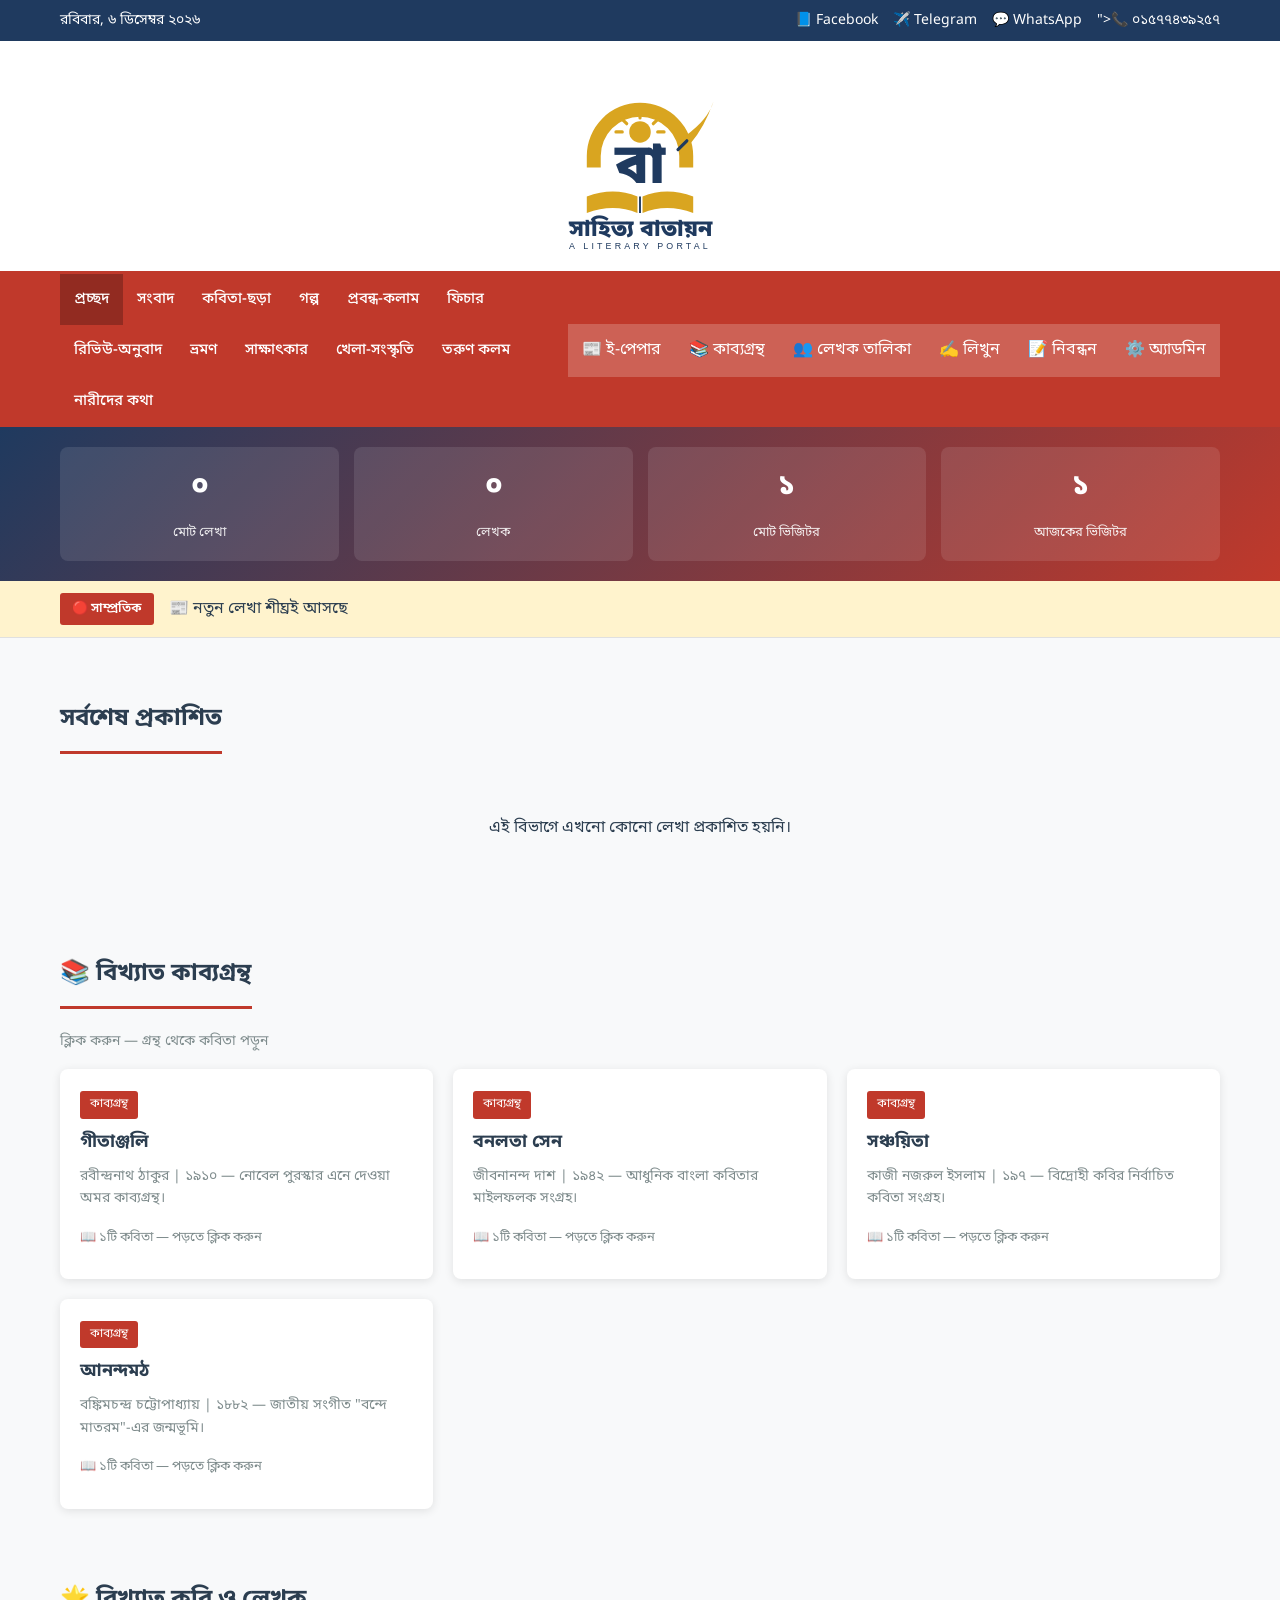
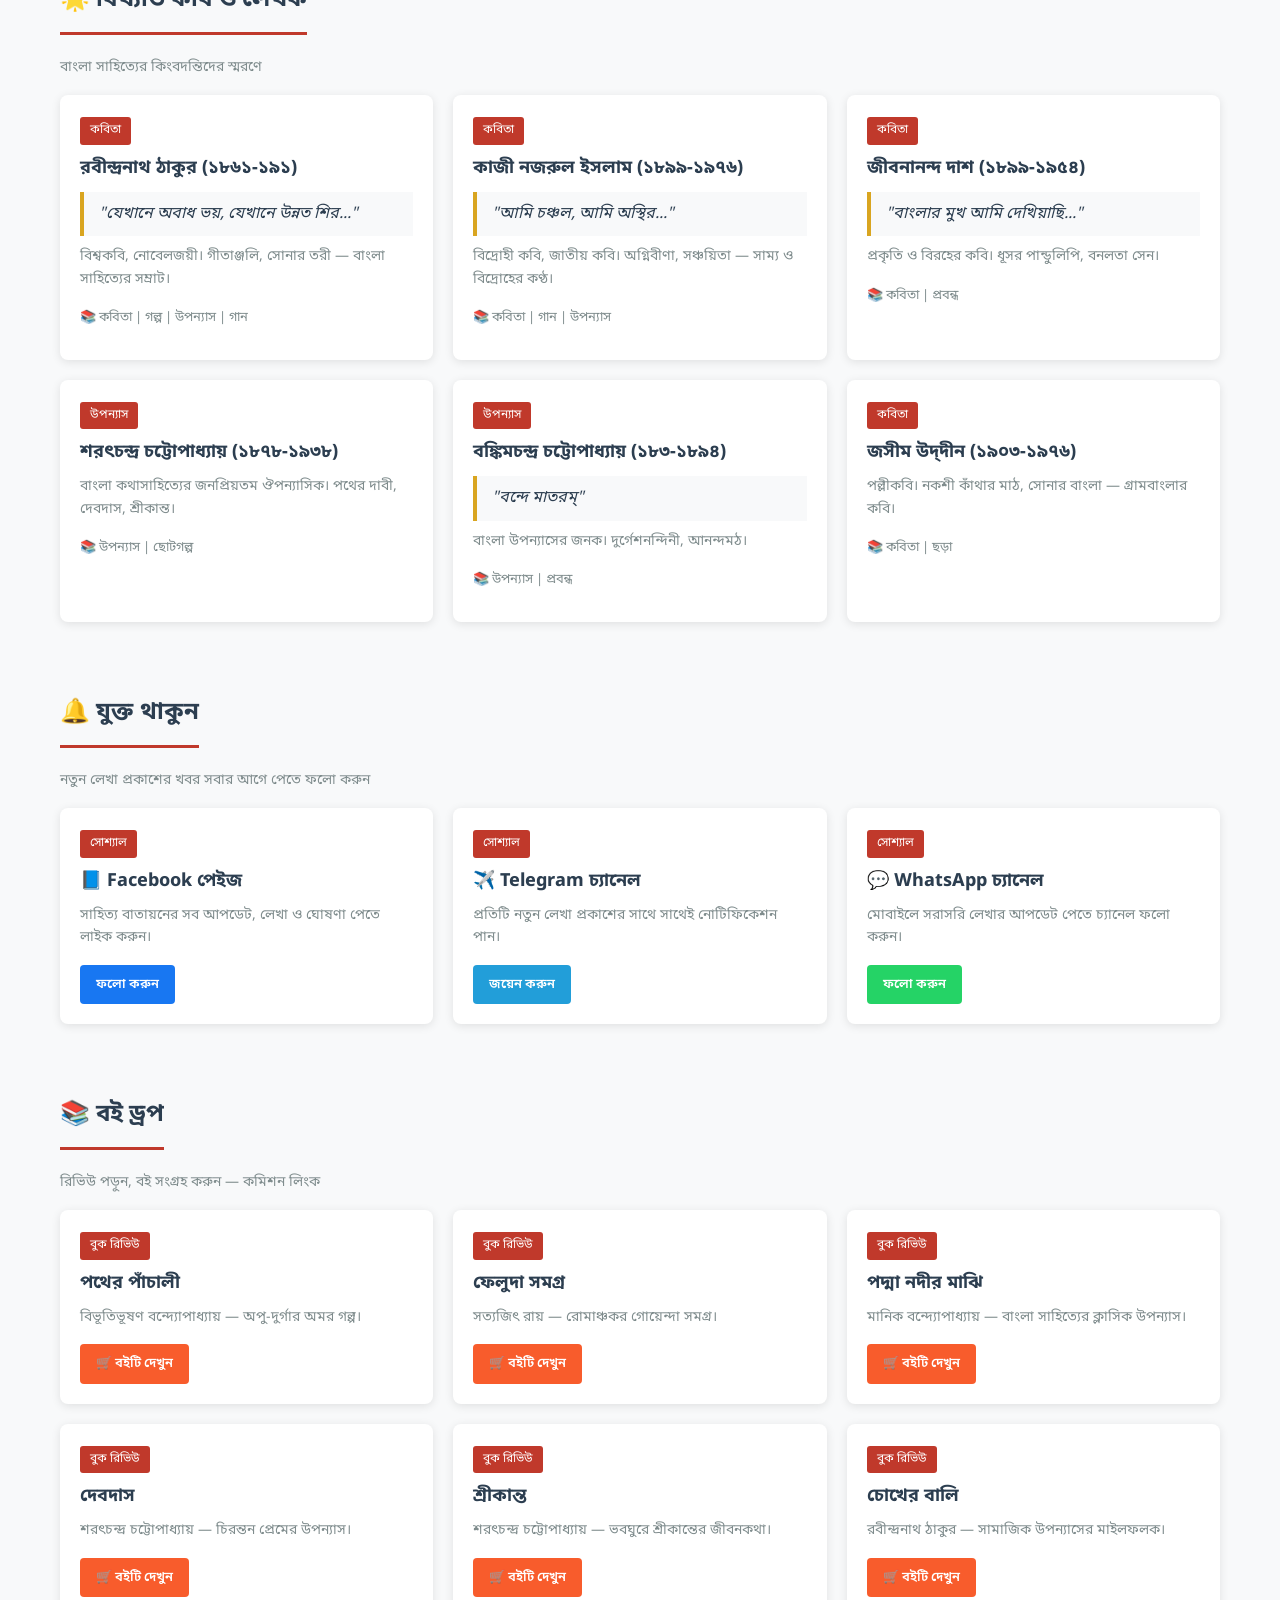
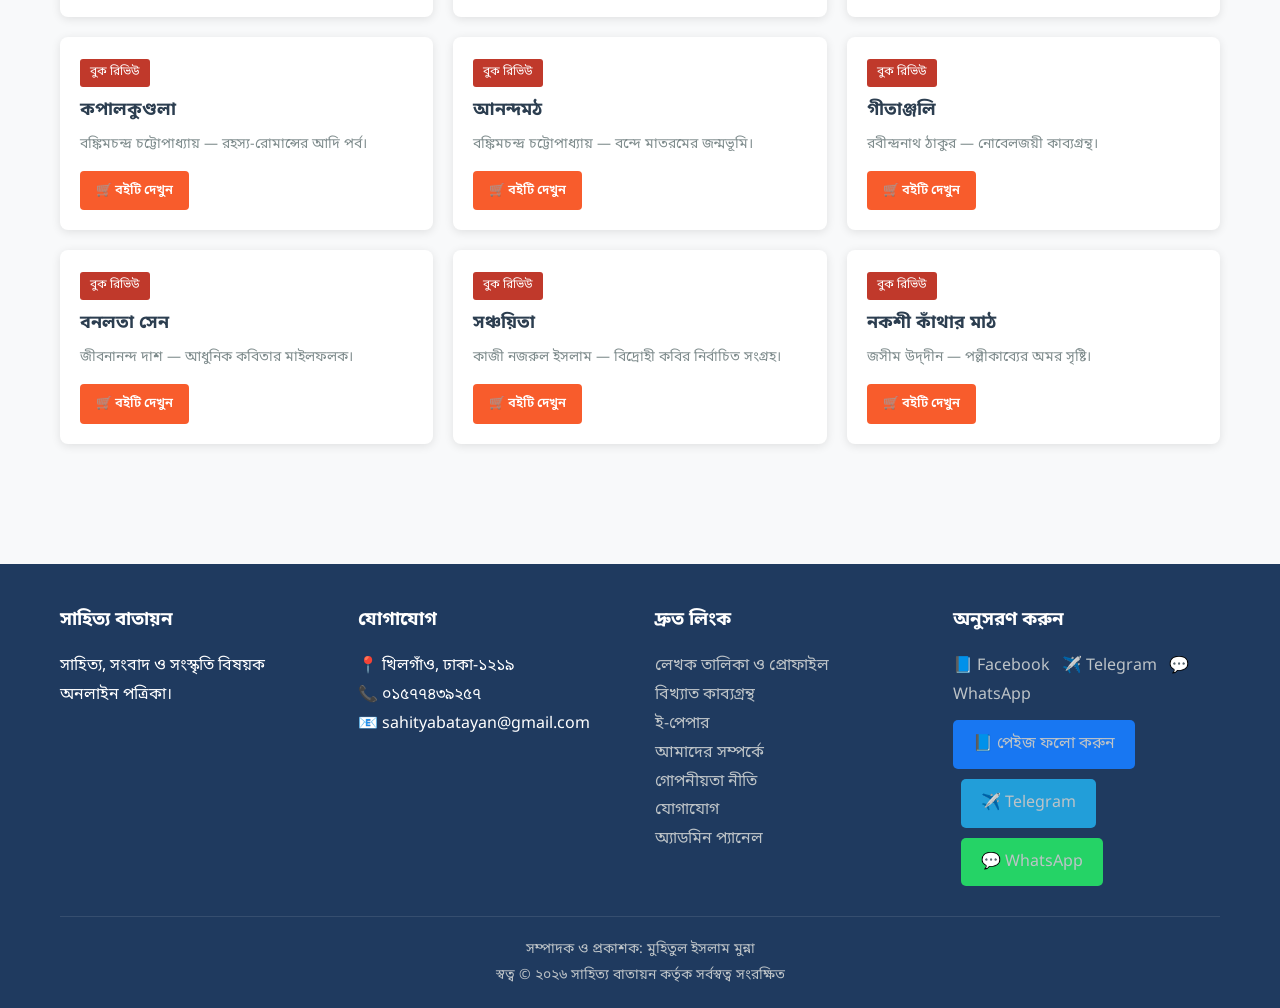
==== commit e2414e6e: "Add files via upload" ====
--- a/index.html
+++ b/index.html
@@ -165,7 +165,7 @@
 
 <div id="page-main">
 <header>
-<div class="top-bar"><div class="container"><span id="current-date"></span><div><a href="https://www.facebook.com/profile.php?id=61594281560159" target="_blank">📘 Facebook</a><a href="tel:01577439257">📞 ১৫৭৪৯২৭</a></div></div></div>
+<div class="top-bar"><div class="container"><span id="current-date"></span><div><a href="https://www.facebook.com/profile.php?id=61594281560159" target="_blank">📘 Facebook</a><a href="https://t.me/sahityabatayan" target="_blank">✈️ Telegram</a><a href="https://whatsapp.com/channel/0029VbDjmKUIN9ivthbx0K34" target="_blank">💬 WhatsApp</a><a href="tel:01905883389">">📞 ০১৫৭৭৪৩৯২৫৭</a></div></div></div>
 <div class="main-header"><div class="container">
 <svg width="230" height="190" viewBox="0 0 360 300" style="margin:0 auto;display:block" role="img" aria-label="সাহিত্য বাতায়ন লোগো">
 <path d="M96 168 L96 150 A84 84 0 0 1 264 150 L264 168 L242 168 L242 150 A62 62 0 0 0 118 150 L118 168 Z" fill="#d9a520"/>
@@ -235,14 +235,20 @@
 <article class="post-card"><div class="post-card-body"><span class="category-tag">উপন্যাস</span><h3>বঙ্কিমচন্দ্র চট্টোপাধ্যায় (১৮৩-১৮৯৪)</h3><blockquote>"বন্দে মাতরম্"</blockquote><p class="excerpt">বাংলা উপন্যাসের জনক। দুর্গেশনন্দিনী, আনন্দমঠ।</p><div class="meta">📚 উপন্যাস | প্রবন্ধ</div></div></article>
 <article class="post-card"><div class="post-card-body"><span class="category-tag">কবিতা</span><h3>জসীম উদ্‌দীন (১৯০৩-১৯৭৬)</h3><p class="excerpt">পল্লীকবি। নকশী কাঁথার মাঠ, সোনার বাংলা — গ্রামবাংলার কবি।</p><div class="meta">📚 কবিতা | ছড়া</div></div></article>
 </div></section>
-<section><h2 class="section-title">📚 বই ড্রপ</h2><p class="section-note">রিভিউ পড়ুন, বই সংগ্রহ করুন — কমিশন লিংক</p>
+<section><h2 class="section-title">🔔 যুক্ত থাকুন</h2>
+<p class="section-note">নতুন লেখা প্রকাশের খবর সবার আগে পেতে ফলো করুন</p>
+<div class="posts-grid">
+<article class="post-card"><div class="post-card-body"><span class="category-tag">সোশ্যাল</span><h3>📘 Facebook পেইজ</h3><p class="excerpt">সাহিত্য বাতায়নের সব আপডেট, লেখা ও ঘোষণা পেতে লাইক করুন।</p><a class="buy-btn" style="background:#1877f2" target="_blank" href="https://www.facebook.com/profile.php?id=61594281560159">ফলো করুন</a></div></article>
+<article class="post-card"><div class="post-card-body"><span class="category-tag">সোশ্যাল</span><h3>✈️ Telegram চ্যানেল</h3><p class="excerpt">প্রতিটি নতুন লেখা প্রকাশের সাথে সাথেই নোটিফিকেশন পান।</p><a class="buy-btn" style="background:#229ED9" target="_blank" href="https://t.me/sahityabatayan">জয়েন করুন</a></div></article>
+<article class="post-card"><div class="post-card-body"><span class="category-tag">সোশ্যাল</span><h3>💬 WhatsApp চ্যানেল</h3><p class="excerpt">মোবাইলে সরাসরি লেখার আপডেট পেতে চ্যানেল ফলো করুন।</p><a class="buy-btn" style="background:#25D366" target="_blank" href="https://whatsapp.com/channel/0029VbDjmKUIN9ivthbx0K34">ফলো করুন</a></div></article>
+</div></section> <section><h2 class="section-title">📚 বই ড্রপ</h2><p class="section-note">রিভিউ পড়ুন, বই সংগ্রহ করুন — কমিশন লিংক</p>
 <div class="posts-grid" id="book-grid"></div></section>
 </div></main>
 
 <footer class="site-footer"><div class="container">
 <div class="footer-content">
 <div><h3>সাহিত্য বাতায়ন</h3><p>সাহিত্য, সংবাদ ও সংস্কৃতি বিষয়ক অনলাইন পত্রিকা।</p></div>
-<div><h3>যোগাযোগ</h3><p>📍 খিলগাঁও, ঢাকা-১২১৯</p><p>📞 ১৫৭৪৯২৭</p><p>📧 sahityabatayan@gmail.com</p></div>
+<div><h3>যোগাযোগ</h3><p>📍 খিলগাঁও, ঢাকা-১২১৯</p><p>📞 ০১৫৭৭৪৩৯২৫৭</p><p>📧 sahityabatayan@gmail.com</p></div>
 <div><h3>দ্রুত লিংক</h3>
 <p><a href="#" onclick="showWriterDirectory();return false;">লেখক তালিকা ও প্রোফাইল</a></p>
 <p><a href="#" onclick="showGranth();return false;">বিখ্যাত কাব্যগ্রন্থ</a></p>
@@ -253,11 +259,13 @@
 <p><a href="#" onclick="showAdminPanel();return false;">অ্যাডমিন প্যানেল</a></p>
 </div>
 <div><h3>অনুসরণ করুন</h3>
-<p><a href="https://www.facebook.com/profile.php?id=61594281560159" target="_blank">📘 Facebook</a></p>
+<p><a href="https://www.facebook.com/profile.php?id=61594281560159" target="_blank">📘 Facebook</a> &nbsp; <a href="https://t.me/sahityabatayan" target="_blank">✈️ Telegram</a> &nbsp; <a href="https://whatsapp.com/channel/0029VbDjmKUIN9ivthbx0K34" target="_blank">💬 WhatsApp</a></p>
 <a href="https://www.facebook.com/profile.php?id=61594281560159" target="_blank" class="fb-follow">📘 পেইজ ফলো করুন</a>
+<a href="https://t.me/sahityabatayan" target="_blank" class="fb-follow" style="background:#229ED9;margin-left:8px">✈️ Telegram</a>
+<a href="https://whatsapp.com/channel/0029VbDjmKUIN9ivthbx0K34" target="_blank" class="fb-follow" style="background:#25D366;margin-left:8px">💬 WhatsApp</a>
 </div>
 </div>
-<div class="footer-bottom"><p>সম্পাদক ও প্রকাশক: মুহিতুল ইসলাম মুন্না</p><p>স্বত্ব © ২০২৬ সাহিত্য বাতায়ন | সংস্করণ: ৯</p></div>
+<div class="footer-bottom"><p>সম্পাদক ও প্রকাশক: মুহিতুল ইসলাম মুন্না</p><p>স্বত্ব © ২০২৬ সাহিত্য বাতায়ন কর্তৃক সর্বস্বত্ব সংরক্ষিত</p></div>
 </div></footer>
 </div>
 
@@ -376,7 +384,7 @@
 </div></div></div>
 
 <!-- তথ্য পাতা -->
-<div id="page-about" style="display:none"><div class="container"><div class="info-page"><h2>আমাদের সম্পর্কে</h2><p>সাহিত্য বাতায়ন একটি অনলাইন সাহিত্য, সংবাদ ও সংস্কৃতি বিষয়ক পত্রিকা। প্রতিটি নতুন লেখা সম্পাদকের অনুমোদনের পর প্রকাশিত হয়।</p><p>📞 ০১৫৭৭৩৯৫৭ |  sahityabatayan@gmail.com</p><div class="form-actions"><button type="button" class="btn-secondary" onclick="showMain()">← ফিরে যান</button></div></div></div></div>
+<div id="page-about" style="display:none"><div class="container"><div class="info-page"><h2>আমাদের সম্পর্কে</h2><p>সাহিত্য বাতায়ন একটি অনলাইন সাহিত্য, সংবাদ ও সংস্কৃতি বিষয়ক পত্রিকা। প্রতিটি নতুন লেখা সম্পাদকের অনুমোদনের পর প্রকাশিত হয়।</p><p>📞 ০১৫৭৭৪৩৯২৫৭ |  sahityabatayan@gmail.com</p><div class="form-actions"><button type="button" class="btn-secondary" onclick="showMain()">← ফিরে যান</button></div></div></div></div>
 <div id="page-privacy" style="display:none"><div class="container"><div class="info-page"><h2>গোপনীয়তা নীতি</h2><p>আমরা আপনার তথ্য তৃতীয় পক্ষের কাছে বিক্রি করি না। লেখকদের তথ্য ও ছবি শুধু প্রোফাইল প্রদর্শনের জন্য ব্যবহৃত হয়।</p><div class="form-actions"><button type="button" class="btn-secondary" onclick="showMain()">← ফিরে যান</button></div></div></div></div>
 <div id="page-contact" style="display:none"><div class="container"><div class="info-page"><h2>যোগাযোগ</h2><p>📧 sahityabatayan@gmail.com<br>📞 ০১৫৭৭৪৩৯২৫৭<br>📍 খিলগাঁও, ঢাকা-১২১৯</p><div class="form-actions"><button type="button" class="btn-secondary" onclick="showMain()">← ফিরে যান</button></div></div></div></div>
 
@@ -849,4 +857,4 @@
 document.getElementById('paper-modal').addEventListener('click',function(e){if(e.target.id==='paper-modal')closePaper();});
 </script>
 </body>
-</html>
+</html>
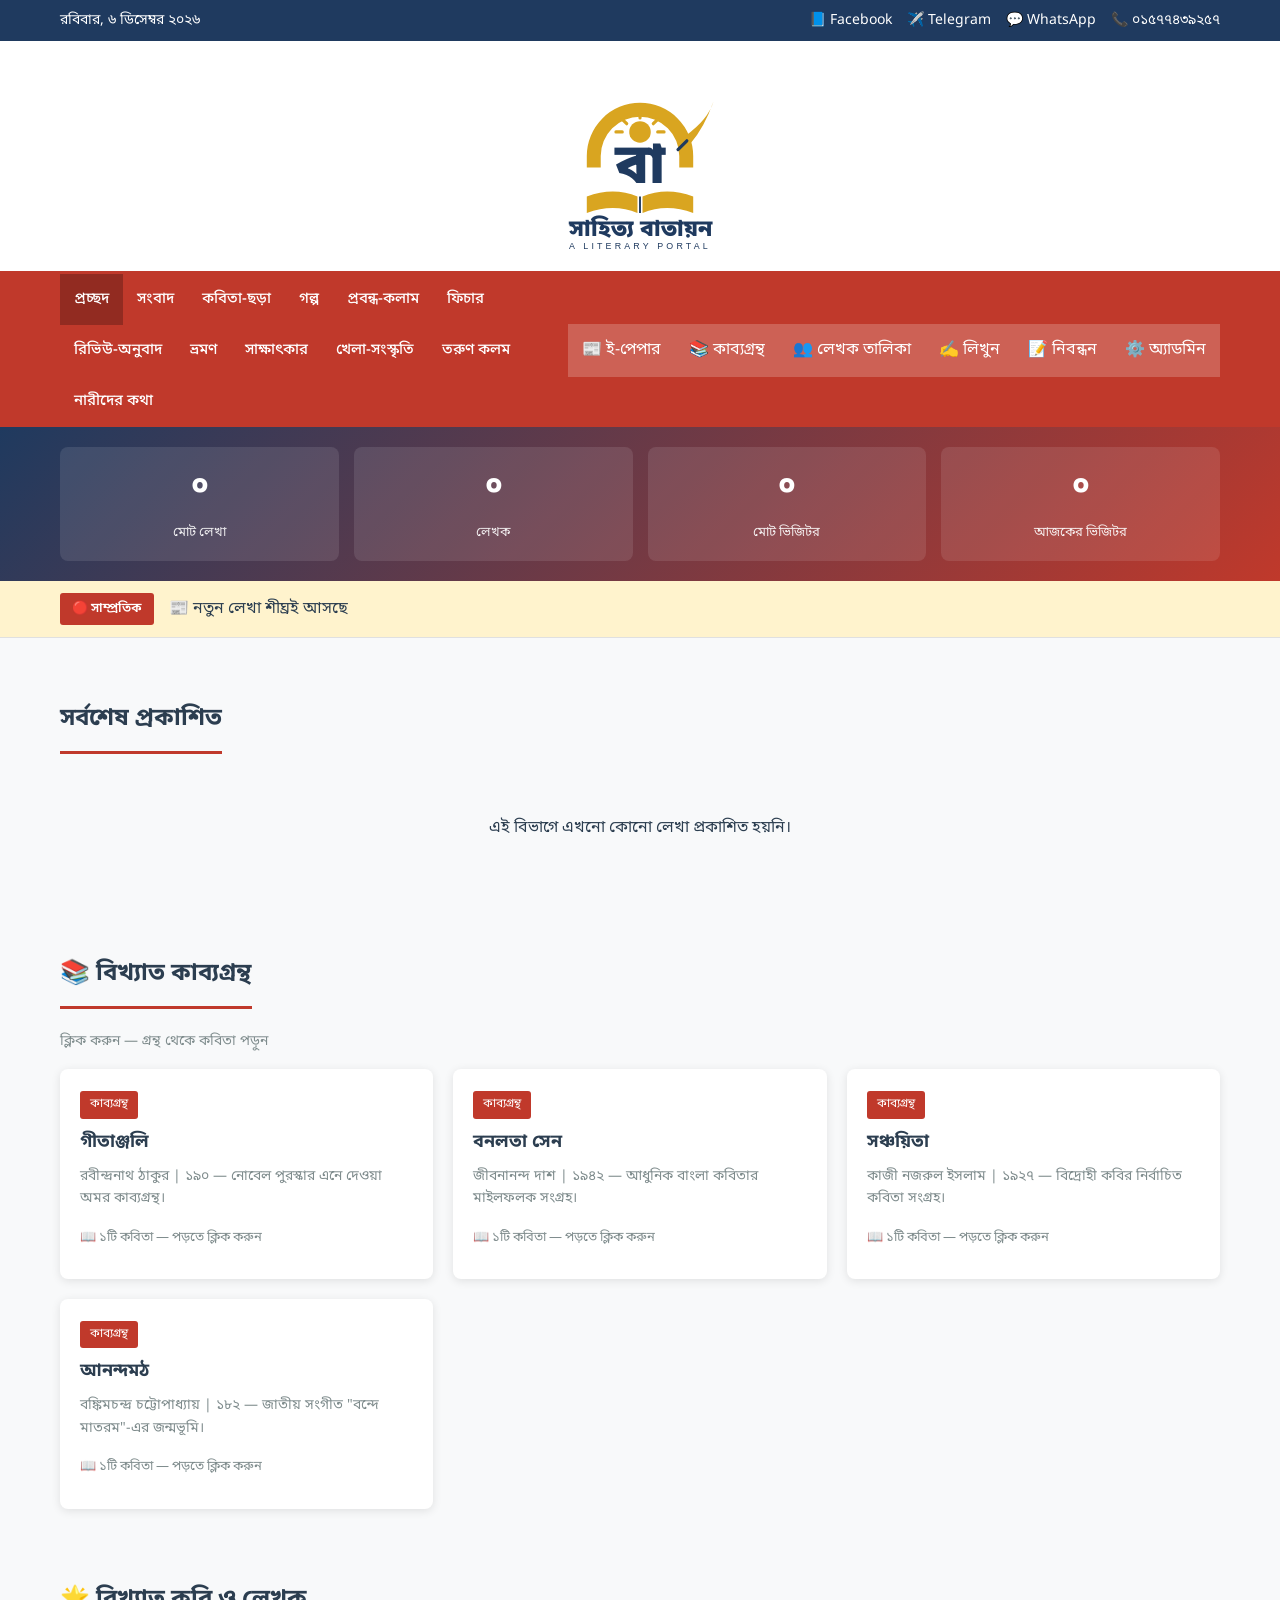
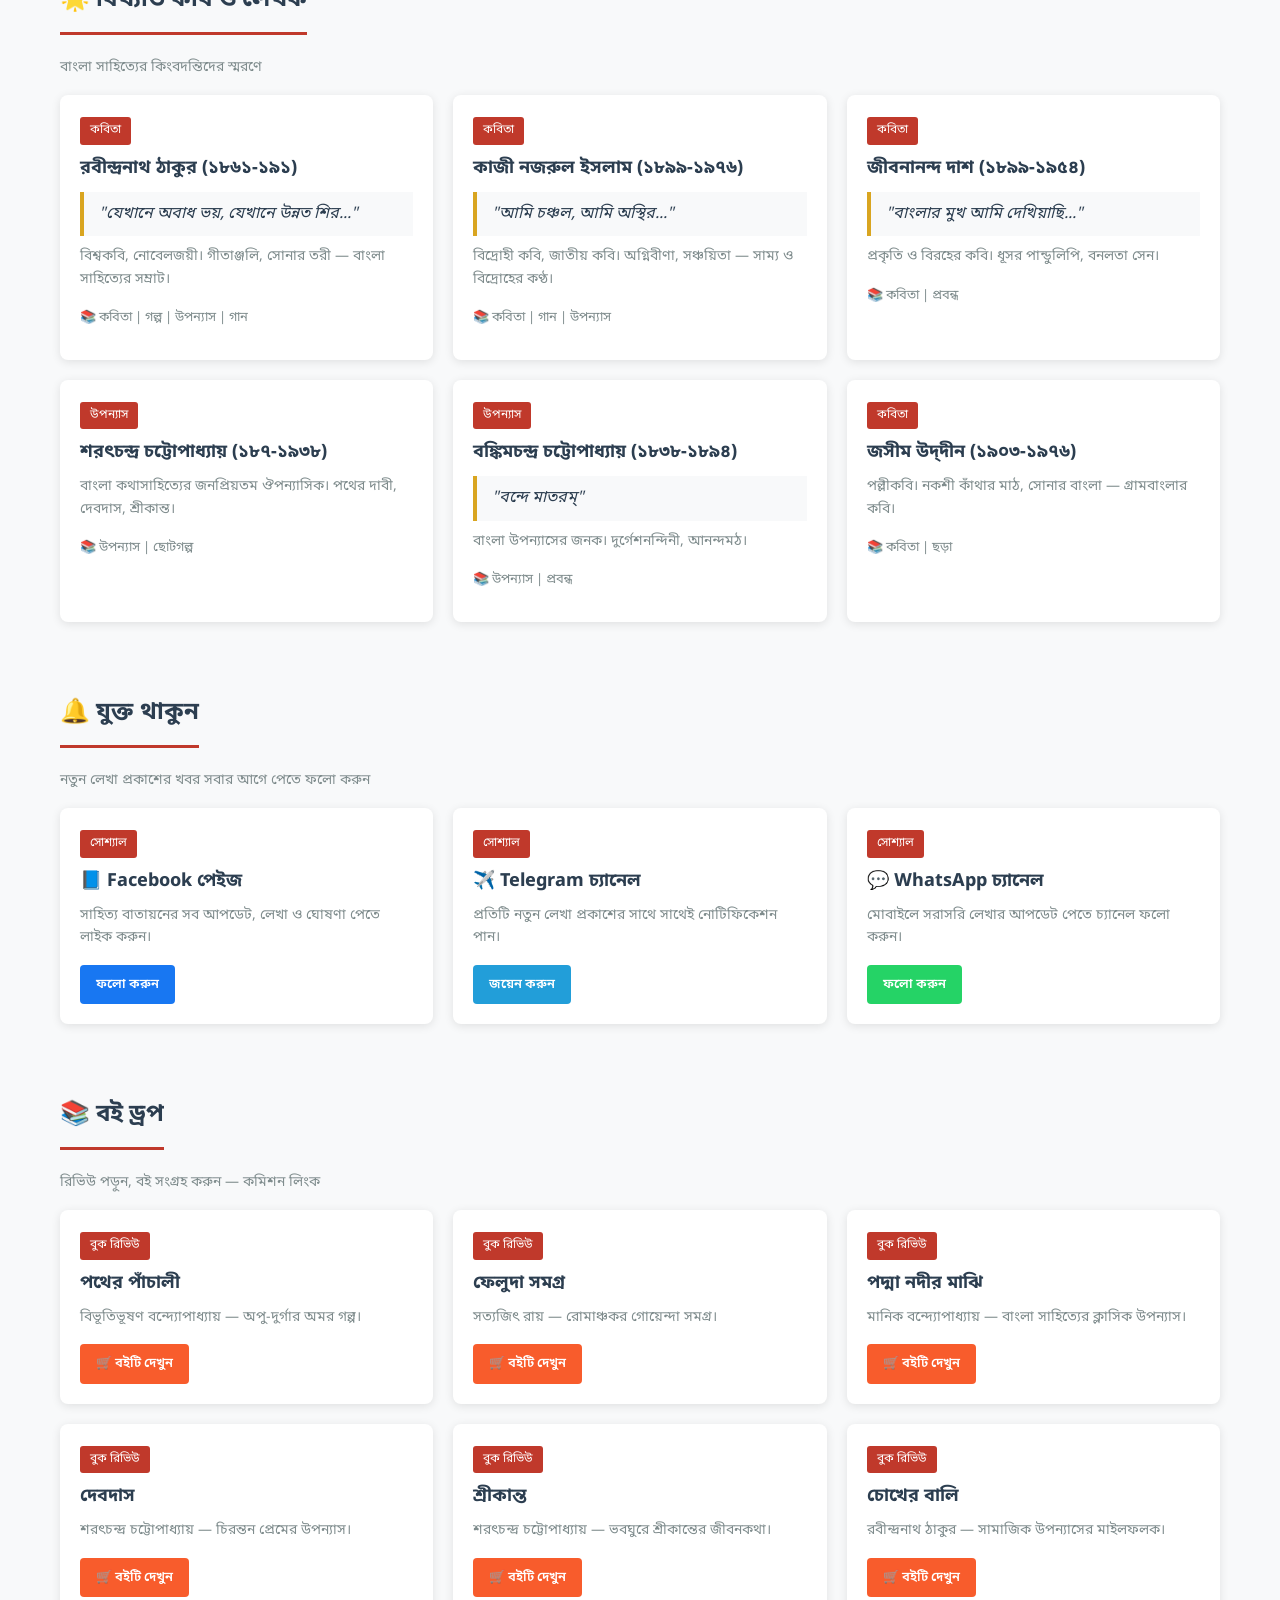
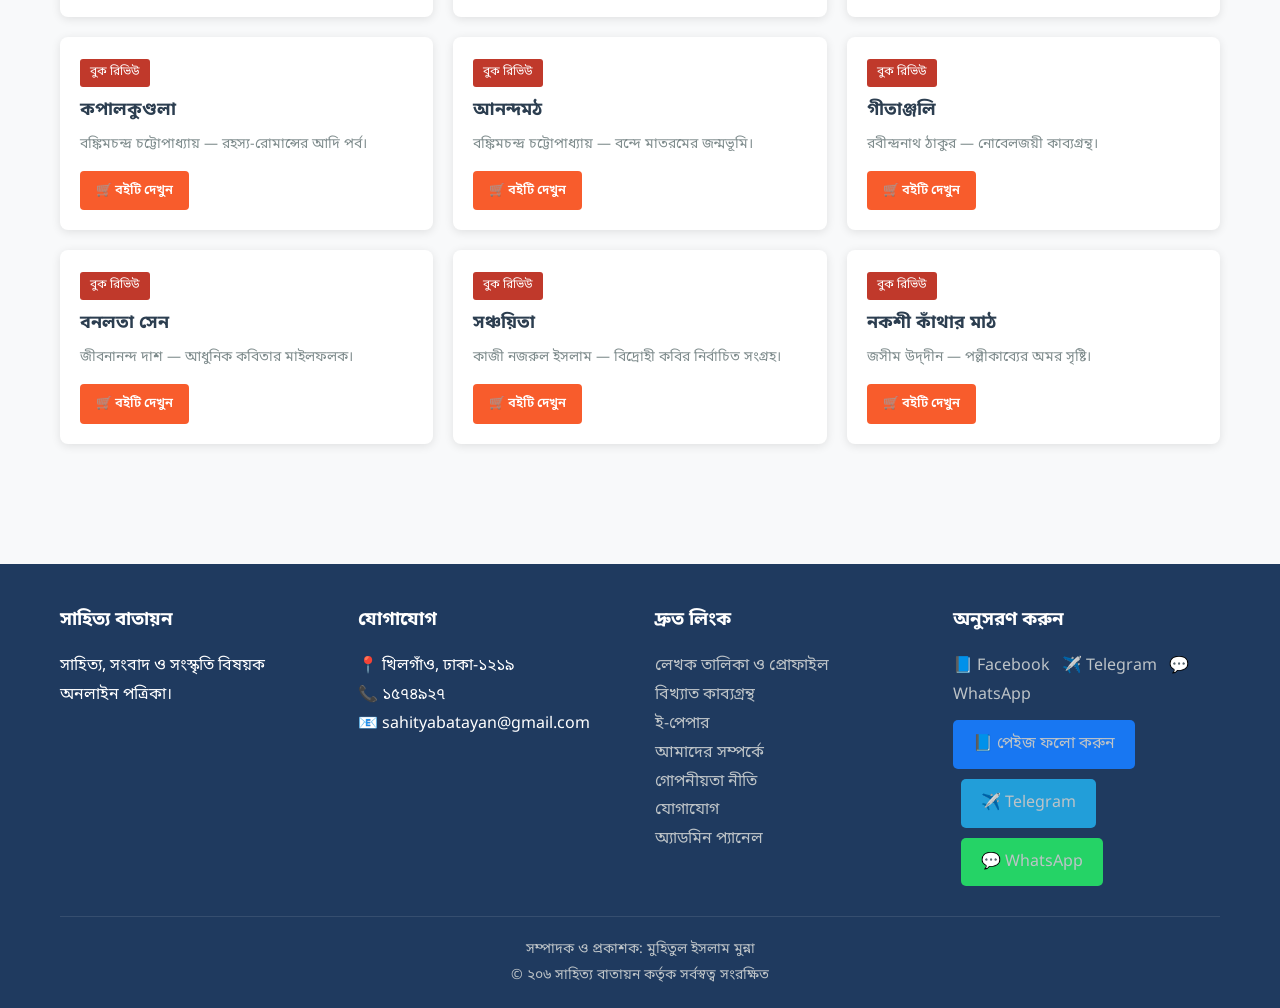
==== commit 1f16b9d5: "Add files via upload" ====
--- a/index.html
+++ b/index.html
@@ -4,6 +4,8 @@
 <meta charset="UTF-8">
 <meta name="viewport" content="width=device-width, initial-scale=1.0">
 <title>সাহিত্য বাতায়ন - অনলাইন পত্রিকা</title>
+<link rel="preconnect" href="https://fonts.gstatic.com" crossorigin>
+<link rel="preconnect" href="https://script.google.com" crossorigin>
 <link href="https://fonts.googleapis.com/css2?family=Noto+Sans+Bengali:wght@400;500;600;700;900&display=swap" rel="stylesheet">
 <style>
 *{margin:0;padding:0;box-sizing:border-box}
@@ -60,6 +62,8 @@
 .share-buttons{display:flex;gap:6px;flex-wrap:wrap;padding-top:10px;border-top:1px solid var(--border)}
 .share-btn{padding:6px 10px;border-radius:4px;color:#fff;border:none;cursor:pointer;font-size:12px}
 .share-facebook{background:#1877f2}.share-whatsapp{background:#25d366}.share-twitter{background:#1da1f2}.share-linkedin{background:#0a66c2}.share-copy{background:var(--secondary)}.share-mail{background:#ea4335}.share-print{background:#607d8b}.share-pdf{background:#e74c3c}
+.like-btn{background:#e74c3c;color:#fff;border:none;padding:10px 22px;border-radius:5px;cursor:pointer;font-size:15px;font-weight:600;font-family:inherit}
+.like-btn.liked{background:#922b21}
 .article-modal,.granth-modal{display:none;position:fixed;top:0;left:0;right:0;bottom:0;background:rgba(0,0,0,.8);z-index:1000;overflow-y:auto;padding:40px 20px}
 .article-modal.active,.granth-modal.active{display:block}
 .modal-content{background:#fff;max-width:800px;margin:0 auto;border-radius:8px;padding:40px;position:relative}
@@ -165,7 +169,7 @@
 
 <div id="page-main">
 <header>
-<div class="top-bar"><div class="container"><span id="current-date"></span><div><a href="https://www.facebook.com/profile.php?id=61594281560159" target="_blank">📘 Facebook</a><a href="https://t.me/sahityabatayan" target="_blank">✈️ Telegram</a><a href="https://whatsapp.com/channel/0029VbDjmKUIN9ivthbx0K34" target="_blank">💬 WhatsApp</a><a href="tel:01905883389">">📞 ০১৫৭৭৪৩৯২৫৭</a></div></div></div>
+<div class="top-bar"><div class="container"><span id="current-date"></span><div><a href="https://www.facebook.com/profile.php?id=61594281560159" target="_blank">📘 Facebook</a><a href="https://t.me/sahityabatayan" target="_blank">✈️ Telegram</a><a href="https://whatsapp.com/channel/0029VbDjmKUIN9ivthbx0K34" target="_blank">💬 WhatsApp</a><a href="tel:01577439257">📞 ০১৫৭৭৪৩৯২৫৭</a></div></div></div>
 <div class="main-header"><div class="container">
 <svg width="230" height="190" viewBox="0 0 360 300" style="margin:0 auto;display:block" role="img" aria-label="সাহিত্য বাতায়ন লোগো">
 <path d="M96 168 L96 150 A84 84 0 0 1 264 150 L264 168 L242 168 L242 150 A62 62 0 0 0 118 150 L118 168 Z" fill="#d9a520"/>
@@ -206,7 +210,6 @@
 </div></nav>
 </header>
 
-<!-- ভবিষ্যতের বিজ্ঞাপন স্লট (AdSense/Adsterra কোড পরে এখানে বসবে) -->
 <div class="ad-slot" id="ad-top"></div>
 
 <div class="stats-bar"><div class="container"><div class="stats-grid">
@@ -231,8 +234,8 @@
 <article class="post-card"><div class="post-card-body"><span class="category-tag">কবিতা</span><h3>রবীন্দ্রনাথ ঠাকুর (১৮৬১-১৯১)</h3><blockquote>"যেখানে অবাধ ভয়, যেখানে উন্নত শির..."</blockquote><p class="excerpt">বিশ্বকবি, নোবেলজয়ী। গীতাঞ্জলি, সোনার তরী — বাংলা সাহিত্যের সম্রাট।</p><div class="meta">📚 কবিতা | গল্প | উপন্যাস | গান</div></div></article>
 <article class="post-card"><div class="post-card-body"><span class="category-tag">কবিতা</span><h3>কাজী নজরুল ইসলাম (১৮৯৯-১৯৭৬)</h3><blockquote>"আমি চঞ্চল, আমি অস্থির..."</blockquote><p class="excerpt">বিদ্রোহী কবি, জাতীয় কবি। অগ্নিবীণা, সঞ্চয়িতা — সাম্য ও বিদ্রোহের কণ্ঠ।</p><div class="meta">📚 কবিতা | গান | উপন্যাস</div></div></article>
 <article class="post-card"><div class="post-card-body"><span class="category-tag">কবিতা</span><h3>জীবনানন্দ দাশ (১৮৯৯-১৯৫৪)</h3><blockquote>"বাংলার মুখ আমি দেখিয়াছি..."</blockquote><p class="excerpt">প্রকৃতি ও বিরহের কবি। ধূসর পান্ডুলিপি, বনলতা সেন।</p><div class="meta">📚 কবিতা | প্রবন্ধ</div></div></article>
-<article class="post-card"><div class="post-card-body"><span class="category-tag">উপন্যাস</span><h3>শরৎচন্দ্র চট্টোপাধ্যায় (১৮৭৮-১৯৩৮)</h3><p class="excerpt">বাংলা কথাসাহিত্যের জনপ্রিয়তম ঔপন্যাসিক। পথের দাবী, দেবদাস, শ্রীকান্ত।</p><div class="meta">📚 উপন্যাস | ছোটগল্প</div></div></article>
-<article class="post-card"><div class="post-card-body"><span class="category-tag">উপন্যাস</span><h3>বঙ্কিমচন্দ্র চট্টোপাধ্যায় (১৮৩-১৮৯৪)</h3><blockquote>"বন্দে মাতরম্"</blockquote><p class="excerpt">বাংলা উপন্যাসের জনক। দুর্গেশনন্দিনী, আনন্দমঠ।</p><div class="meta">📚 উপন্যাস | প্রবন্ধ</div></div></article>
+<article class="post-card"><div class="post-card-body"><span class="category-tag">উপন্যাস</span><h3>শরৎচন্দ্র চট্টোপাধ্যায় (১৮৭-১৯৩৮)</h3><p class="excerpt">বাংলা কথাসাহিত্যের জনপ্রিয়তম ঔপন্যাসিক। পথের দাবী, দেবদাস, শ্রীকান্ত।</p><div class="meta">📚 উপন্যাস | ছোটগল্প</div></div></article>
+<article class="post-card"><div class="post-card-body"><span class="category-tag">উপন্যাস</span><h3>বঙ্কিমচন্দ্র চট্টোপাধ্যায় (১৮৩৮-১৮৯৪)</h3><blockquote>"বন্দে মাতরম্"</blockquote><p class="excerpt">বাংলা উপন্যাসের জনক। দুর্গেশনন্দিনী, আনন্দমঠ।</p><div class="meta">📚 উপন্যাস | প্রবন্ধ</div></div></article>
 <article class="post-card"><div class="post-card-body"><span class="category-tag">কবিতা</span><h3>জসীম উদ্‌দীন (১৯০৩-১৯৭৬)</h3><p class="excerpt">পল্লীকবি। নকশী কাঁথার মাঠ, সোনার বাংলা — গ্রামবাংলার কবি।</p><div class="meta">📚 কবিতা | ছড়া</div></div></article>
 </div></section>
 <section><h2 class="section-title">🔔 যুক্ত থাকুন</h2>
@@ -241,14 +244,15 @@
 <article class="post-card"><div class="post-card-body"><span class="category-tag">সোশ্যাল</span><h3>📘 Facebook পেইজ</h3><p class="excerpt">সাহিত্য বাতায়নের সব আপডেট, লেখা ও ঘোষণা পেতে লাইক করুন।</p><a class="buy-btn" style="background:#1877f2" target="_blank" href="https://www.facebook.com/profile.php?id=61594281560159">ফলো করুন</a></div></article>
 <article class="post-card"><div class="post-card-body"><span class="category-tag">সোশ্যাল</span><h3>✈️ Telegram চ্যানেল</h3><p class="excerpt">প্রতিটি নতুন লেখা প্রকাশের সাথে সাথেই নোটিফিকেশন পান।</p><a class="buy-btn" style="background:#229ED9" target="_blank" href="https://t.me/sahityabatayan">জয়েন করুন</a></div></article>
 <article class="post-card"><div class="post-card-body"><span class="category-tag">সোশ্যাল</span><h3>💬 WhatsApp চ্যানেল</h3><p class="excerpt">মোবাইলে সরাসরি লেখার আপডেট পেতে চ্যানেল ফলো করুন।</p><a class="buy-btn" style="background:#25D366" target="_blank" href="https://whatsapp.com/channel/0029VbDjmKUIN9ivthbx0K34">ফলো করুন</a></div></article>
-</div></section> <section><h2 class="section-title">📚 বই ড্রপ</h2><p class="section-note">রিভিউ পড়ুন, বই সংগ্রহ করুন — কমিশন লিংক</p>
+</div></section>
+<section><h2 class="section-title">📚 বই ড্রপ</h2><p class="section-note">রিভিউ পড়ুন, বই সংগ্রহ করুন — কমিশন লিংক</p>
 <div class="posts-grid" id="book-grid"></div></section>
 </div></main>
 
 <footer class="site-footer"><div class="container">
 <div class="footer-content">
 <div><h3>সাহিত্য বাতায়ন</h3><p>সাহিত্য, সংবাদ ও সংস্কৃতি বিষয়ক অনলাইন পত্রিকা।</p></div>
-<div><h3>যোগাযোগ</h3><p>📍 খিলগাঁও, ঢাকা-১২১৯</p><p>📞 ০১৫৭৭৪৩৯২৫৭</p><p>📧 sahityabatayan@gmail.com</p></div>
+<div><h3>যোগাযোগ</h3><p>📍 খিলগাঁও, ঢাকা-১২১৯</p><p>📞 ১৫৭৪৯২৭</p><p>📧 sahityabatayan@gmail.com</p></div>
 <div><h3>দ্রুত লিংক</h3>
 <p><a href="#" onclick="showWriterDirectory();return false;">লেখক তালিকা ও প্রোফাইল</a></p>
 <p><a href="#" onclick="showGranth();return false;">বিখ্যাত কাব্যগ্রন্থ</a></p>
@@ -265,11 +269,10 @@
 <a href="https://whatsapp.com/channel/0029VbDjmKUIN9ivthbx0K34" target="_blank" class="fb-follow" style="background:#25D366;margin-left:8px">💬 WhatsApp</a>
 </div>
 </div>
-<div class="footer-bottom"><p>সম্পাদক ও প্রকাশক: মুহিতুল ইসলাম মুন্না</p><p>স্বত্ব © ২০২৬ সাহিত্য বাতায়ন কর্তৃক সর্বস্বত্ব সংরক্ষিত</p></div>
+<div class="footer-bottom"><p>সম্পাদক ও প্রকাশক: মুহিতুল ইসলাম মুন্না</p><p>© ২০৬ সাহিত্য বাতায়ন কর্তৃক সর্বস্বত্ব সংরক্ষিত</p></div>
 </div></footer>
 </div>
 
-<!-- লেখা জমা -->
 <div id="page-writer" style="display:none"><div class="container"><div class="writer-wrap">
 <h2>✍️ নতুন লেখা যোগ করুন</h2>
 <p class="writer-note">লেখা জমা দিলে সম্পাদকের অনুমোদনের পর প্রকাশিত হবে।</p>
@@ -277,7 +280,7 @@
 <div class="form-group"><label>শিরোনাম *</label><input id="w-title" required></div>
 <div class="form-group"><label>বিভাগ *</label><select id="w-category"><option>কবিতা</option><option>ছড়া</option><option>ছোটগল্প</option><option>অণুগল্প</option><option>প্রবন্ধ</option><option>কলাম</option><option>ফিচার</option><option>সংবাদ</option><option>বুক রিভিউ</option><option>অনুবাদ</option><option>ভ্রমণ</option><option>সাক্ষাৎকার</option><option>খেলাধুলা</option><option>সাংস্কৃতিক</option><option>তরুণ উদীয়মান কলম</option><option>নারীদের কথা</option></select></div>
 <div class="form-group"><label>লেখকের নাম *</label><input id="w-author" required></div>
-<div class="form-group"><label>সারসংক্ষেপ (১-২ লাইন) *</label><textarea id="w-excerpt" rows="2" required></textarea></div>
+<div class="form-group"><label>সারসংক্ষেপ (১- লাইন) *</label><textarea id="w-excerpt" rows="2" required></textarea></div>
 <div class="form-group"><label>মূল লেখা *</label><textarea id="w-content" rows="12" required></textarea></div>
 <div class="form-group"><label>📷 ছবি আপলোড (ফাইল থেকে)</label><input type="file" id="w-image" accept="image/*"><img id="w-preview" class="image-preview"></div>
 <div class="form-group"><label><input type="checkbox" id="w-featured"> ফিচার্ড</label></div>
@@ -286,7 +289,6 @@
 </form>
 </div></div></div>
 
-<!-- লেখক নিবন্ধন -->
 <div id="page-writer-register" style="display:none"><div class="container"><div class="writer-wrap">
 <h2>📝 লেখক নিবন্ধন</h2>
 <p class="writer-note">নিবন্ধিত লেখকদের আলাদা প্রোফাইল পেজ থাকবে</p>
@@ -314,7 +316,6 @@
 </form>
 </div></div></div>
 
-<!-- লেখক তালিকা -->
 <div id="page-writer-directory" style="display:none"><div class="container"><div class="writer-wrap">
 <h2>👥 লেখক তালিকা</h2>
 <p class="writer-note">প্রোফাইল দেখতে "প্রোফাইল দেখুন" বাটনে ক্লিক করুন</p>
@@ -322,7 +323,6 @@
 <div class="form-actions"><button type="button" class="btn-secondary" onclick="showMain()">← প্রচ্ছদে ফিরুন</button></div>
 </div></div></div>
 
-<!-- লেখক প্রোফাইল -->
 <div id="page-writer-profile" style="display:none"><div class="container"><div class="writer-wrap">
 <div style="text-align:center;margin-bottom:25px;padding-bottom:20px;border-bottom:3px solid var(--primary)">
 <img id="wp-photo" style="display:none;width:140px;height:140px;border-radius:50%;object-fit:cover;margin:0 auto 15px;border:4px solid var(--primary)">
@@ -352,7 +352,6 @@
 <div class="form-actions"><button type="button" class="btn-secondary" onclick="showWriterDirectory()">← লেখক তালিকা</button><button type="button" class="btn-secondary" onclick="showMain()">প্রচ্ছদ</button></div>
 </div></div></div>
 
-<!-- কাব্যগ্রন্থ -->
 <div id="page-granth" style="display:none"><div class="container"><div class="writer-wrap">
 <h2>📚 বিখ্যাত কাব্যগ্রন্থ</h2>
 <p class="writer-note">গ্রন্থে ক্লিক করুন — ভেতরের কবিতা পড়ুন</p>
@@ -360,22 +359,35 @@
 <div class="form-actions"><button type="button" class="btn-secondary" onclick="showMain()">← প্রচ্ছদে ফিরুন</button></div>
 </div></div></div>
 
-<!-- অ্যাডমিন -->
 <div id="page-admin" style="display:none"><div class="container"><div class="admin-panel">
 <h2>⚙️ অ্যাডমিন প্যানেল</h2>
 <div class="admin-tabs">
 <button class="admin-tab active" onclick="switchAdminTab('pending',this)">অনুমোদনের অপেক্ষায়</button>
+<button class="admin-tab" onclick="switchAdminTab('edit',this)">✏️ লেখা এডিট</button>
 <button class="admin-tab" onclick="switchAdminTab('comments',this)">মন্তব্য</button>
 <button class="admin-tab" onclick="switchAdminTab('writers',this)">লেখক</button>
 <button class="admin-tab" onclick="switchAdminTab('stats',this)">পরিসংখ্যান</button>
 </div>
 <div id="admin-pending" class="admin-content active"><div id="pending-list"></div></div>
+<div id="admin-edit" class="admin-content">
+<div class="form-group"><label>🔑 সম্পাদক কোড (এডিট করতে লাগবে)</label><input id="edit-code" type="password" placeholder="SB2026"></div>
+<div id="edit-form-wrap" style="display:none;background:#fff;padding:20px;border-radius:8px;border:2px solid var(--primary);margin-bottom:20px">
+<h3 style="color:var(--primary);margin-bottom:15px">লেখা সম্পাদনা</h3>
+<div class="form-group"><label>শিরোনাম</label><input id="ed-title"></div>
+<div class="form-group"><label>বিভাগ</label><input id="ed-category"></div>
+<div class="form-group"><label>লেখক</label><input id="ed-author"></div>
+<div class="form-group"><label>সারসংক্ষেপ</label><textarea id="ed-excerpt" rows="2"></textarea></div>
+<div class="form-group"><label>মূল লেখা</label><textarea id="ed-content" rows="10"></textarea></div>
+<div class="form-group"><label>ছবির লিংক</label><input id="ed-image"></div>
+<div class="form-actions"><button class="approve-btn" onclick="saveEdit()">💾 সেভ করুন</button><button class="btn-secondary" onclick="document.getElementById('edit-form-wrap').style.display='none'">বাতিল</button></div>
+</div>
+<div id="edit-list"></div>
+</div>
 <div id="admin-comments" class="admin-content"><div id="comments-list"></div></div>
 <div id="admin-writers" class="admin-content"><div id="writers-list"></div></div>
 <div id="admin-stats" class="admin-content"><div id="admin-stats-content"></div></div>
 </div></div></div>
 
-<!-- ই-পেপার -->
 <div id="page-epaper" style="display:none"><div class="container"><div class="writer-wrap">
 <h2>📰 ই-পেপার</h2>
 <p class="writer-note">আসল পত্রিকার মতো পাতা ধরে ধরে পড়ুন</p>
@@ -383,10 +395,9 @@
 <div class="form-actions"><button type="button" class="btn-secondary" onclick="showMain()">← প্রচ্ছদে ফিরুন</button></div>
 </div></div></div>
 
-<!-- তথ্য পাতা -->
-<div id="page-about" style="display:none"><div class="container"><div class="info-page"><h2>আমাদের সম্পর্কে</h2><p>সাহিত্য বাতায়ন একটি অনলাইন সাহিত্য, সংবাদ ও সংস্কৃতি বিষয়ক পত্রিকা। প্রতিটি নতুন লেখা সম্পাদকের অনুমোদনের পর প্রকাশিত হয়।</p><p>📞 ০১৫৭৭৪৩৯২৫৭ |  sahityabatayan@gmail.com</p><div class="form-actions"><button type="button" class="btn-secondary" onclick="showMain()">← ফিরে যান</button></div></div></div></div>
+<div id="page-about" style="display:none"><div class="container"><div class="info-page"><h2>আমাদের সম্পর্কে</h2><p>সাহিত্য বাতায়ন বাংলা ভাষার সেবায় নিবেদিত একটি অনলাইন পত্রিকা। ২০২৬ সাল থেকে আমরা নিয়মিত কবিতা, গল্প, প্রবন্ধ, সাক্ষাৎকার ও সংবাদ প্রকাশ করে আসছি। নতুন ও প্রতিষ্ঠিত — সকল লেখকের জন্য আমাদের দরজা খোলা।</p><p>📞 ১৫৭৪৯২৭ |  sahityabatayan@gmail.com</p><div class="form-actions"><button type="button" class="btn-secondary" onclick="showMain()">← ফিরে যান</button></div></div></div></div>
 <div id="page-privacy" style="display:none"><div class="container"><div class="info-page"><h2>গোপনীয়তা নীতি</h2><p>আমরা আপনার তথ্য তৃতীয় পক্ষের কাছে বিক্রি করি না। লেখকদের তথ্য ও ছবি শুধু প্রোফাইল প্রদর্শনের জন্য ব্যবহৃত হয়।</p><div class="form-actions"><button type="button" class="btn-secondary" onclick="showMain()">← ফিরে যান</button></div></div></div></div>
-<div id="page-contact" style="display:none"><div class="container"><div class="info-page"><h2>যোগাযোগ</h2><p>📧 sahityabatayan@gmail.com<br>📞 ০১৫৭৭৪৩৯২৫৭<br>📍 খিলগাঁও, ঢাকা-১২১৯</p><div class="form-actions"><button type="button" class="btn-secondary" onclick="showMain()">← ফিরে যান</button></div></div></div></div>
+<div id="page-contact" style="display:none"><div class="container"><div class="info-page"><h2>যোগাযোগ</h2><p>📧 sahityabatayan@gmail.com<br>📞 ১৫৭৪৯২৭<br>📍 খিলগাঁও, ঢাকা-১২১৯</p><div class="form-actions"><button type="button" class="btn-secondary" onclick="showMain()">← ফিরে যান</button></div></div></div></div>
 
 <div class="article-modal" id="article-modal"><div class="modal-content">
 <button class="modal-close" onclick="closeModal()">×</button>
@@ -409,9 +420,8 @@
 <script>
 const SCRIPT_URL='https://script.google.com/macros/s/AKfycbxuCrL62mocLAYLn7tIMzjj8koUfE98ZOStOv-EDDNylUxsNjBm7_Brvu5fHekqgTCU/exec';
 const EDITOR_CODE='SB2026';
-let ALL_POSTS=[],ALL_WRITERS=[],WP_POSTS=[],currentPostId='',imageData='',imageData2='';
-
-// ✅ সব ধরনের আইডি সারি চিনে নেবে: p5, p5, p1788869447993, 1788869447993
+let ALL_POSTS=[],ALL_WRITERS=[],WP_POSTS=[],STATS_MAP={},currentPostId='',editingId='',imageData='',imageData2='';
+
 function normalizePost(p){
 const t=String(p.title||'').trim();
 if(/^p\d+$/.test(t)||/^\d{12,}$/.test(t)){
@@ -419,6 +429,9 @@
 }
 return p;
 }
+function okPost(p){return p.status!=='pending'&&p.status!=='rejected';}
+function getCache(){try{var raw=localStorage.getItem('sb_cache');if(!raw)return null;var o=JSON.parse(raw);if(Date.now()-o.t>10*60*1000)return null;return o;}catch(e){return null;}}
+function setCache(o){try{o.t=Date.now();localStorage.setItem('sb_cache',JSON.stringify(o));}catch(e){}}
 
 const BOOKS=[
 {t:'পথের পাঁচালী',a:'বিভূতিভূষণ বন্দ্যোপাধ্যায়',d:'অপু-দুর্গার অমর গল্প।',s:'পথের+পাঁচালী'},
@@ -436,10 +449,10 @@
 ];
 
 const GRANTHO=[
-{book:'গীতাঞ্জলি',author:'রবীন্দ্রনাথ ঠাকুর',year:'১৯১০',desc:'নোবেল পুরস্কার এনে দেওয়া অমর কাব্যগ্রন্থ।',poems:[{t:'চিত্ত যেথা ভয়শূন্য',c:'চিত্ত যেথা ভয়শূন্য, উচ্চ যেথা শির,\nজ্ঞান যেথা মুক্ত, যেথা গৃহের প্রাচীর\nআপন প্রাঙ্গণতলে দিবসশর্বরী\nবসুধারে রাখে নাই খণ্ড ক্ষুদ্র করি,\nযেথা বাক্য হৃদয়ের উৎসমুখ হতে\nউচ্ছ্বসিয়া উঠে, যেথা নির্বারিত স্রোতে\nদেশে দেশে দিশে দিশে কর্মধারা ধায়\nঅজস্র সহস্রবিধ চরিতার্থতায়—\nযেথা তুচ্ছ আচারের মরুবালুরাশি\nবিচারের স্রোতঃপথ ফেলে নাই গ্রাসি,\nপৌরুষেরে করে নি শতধা; নিত্য যেথা\nতুমি সর্ব কর্ম চিন্তা আনন্দের নেতা—\nনিজ হস্তে নির্দয় আঘাত করি, পিতঃ,\nভারতেরে সেই স্বর্গে করো জাগরিত।'}]},
+{book:'গীতাঞ্জলি',author:'রবীন্দ্রনাথ ঠাকুর',year:'১৯০',desc:'নোবেল পুরস্কার এনে দেওয়া অমর কাব্যগ্রন্থ।',poems:[{t:'চিত্ত যেথা ভয়শূন্য',c:'চিত্ত যেথা ভয়শূন্য, উচ্চ যেথা শির,\nজ্ঞান যেথা মুক্ত, যেথা গৃহের প্রাচীর\nআপন প্রাঙ্গণতলে দিবসশর্বরী\nবসুধারে রাখে নাই খণ্ড ক্ষুদ্র করি,\nযেথা বাক্য হৃদয়ের উৎসমুখ হতে\nউচ্ছ্বসিয়া উঠে, যেথা নির্বারিত স্রোতে\nদেশে দেশে দিশে দিশে কর্মধারা ধায়\nঅজস্র সহস্রবিধ চরিতার্থতায়—\nযেথা তুচ্ছ আচারের মরুবালুরাশি\nবিচারের স্রোতঃপথ ফেলে নাই গ্রাসি,\nপৌরুষেরে করে নি শতধা; নিত্য যেথা\nতুমি সর্ব কর্ম চিন্তা আনন্দের নেতা—\nনিজ হস্তে নির্দয় আঘাত করি, পিতঃ,\nভারতেরে সেই স্বর্গে করো জাগরিত।'}]},
 {book:'বনলতা সেন',author:'জীবনানন্দ দাশ',year:'১৯৪২',desc:'আধুনিক বাংলা কবিতার মাইলফলক সংগ্রহ।',poems:[{t:'বনলতা সেন',c:'হাজার বছর ধরে আমি পথ হাঁটিতেছি পৃথিবীর পথে,\nসিংহলের সমুদ্র থেকে নিশীথে অন্ধকার মালয় সাগরে\nঅনেক ঘুরেছি; বিম্বিসার অশোকের ধূসর নগরে\nআমি ছিলাম; সেখানে ম্লান স্মৃতির মন্দিরে আমার\nক্লান্ত কয়েকটি কথা মনে আছে; আজও আমি ভুলি নাই\nসে-সব অন্ধকার যুগ; আমি জানিতাম রাজীদের, তবু মনে আছে\nসে-কালের একটি মেয়ে-মানুষের মুখ—বনলতা সেন।'}]},
-{book:'সঞ্চয়িতা',author:'কাজী নজরুল ইসলাম',year:'১৯৭',desc:'বিদ্রোহী কবির নির্বাচিত কবিতা সংগ্রহ।',poems:[{t:'বিদ্রোহী (নির্বাচিত অংশ)',c:'কহ, মহাবীর,\nবলিষ্ঠ কণ্ঠে—\n"আমি চঞ্চল, আমি অস্থির,\nআমি বাঁধন মানি না, মানি না!"'}]},
-{book:'আনন্দমঠ',author:'বঙ্কিমচন্দ্র চট্টোপাধ্যায়',year:'১৮৮২',desc:'জাতীয় সংগীত "বন্দে মাতরম"-এর জন্মভূমি।',poems:[{t:'বন্দে মাতরম্',c:'বন্দে মাতরম্!\nসুজলাং সুফলাং মলয়জশীতলাং\nশস্যশ্যামলাং মাতরম্!\nশুভ্রজ্যোৎস্না পুলকিত যামিনীং,\nফুল্লকুসুমিত দ্রুমদলশোভিনীং,\nসুহাসিনীং সুমধুর ভাষিনীং\nসুখদাং বরদাং মাতরম্!'}]}
+{book:'সঞ্চয়িতা',author:'কাজী নজরুল ইসলাম',year:'১৯২৭',desc:'বিদ্রোহী কবির নির্বাচিত কবিতা সংগ্রহ।',poems:[{t:'বিদ্রোহী (নির্বাচিত অংশ)',c:'কহ, মহাবীর,\nবলিষ্ঠ কণ্ঠে—\n"আমি চঞ্চল, আমি অস্থির,\nআমি বাঁধন মানি না, মানি না!"'}]},
+{book:'আনন্দমঠ',author:'বঙ্কিমচন্দ্র চট্টোপাধ্যায়',year:'১৮২',desc:'জাতীয় সংগীত "বন্দে মাতরম"-এর জন্মভূমি।',poems:[{t:'বন্দে মাতরম্',c:'বন্দে মাতরম্!\nসুজলাং সুফলাং মলয়জশীতলাং\nশস্যশ্যামলাং মাতরম্!\nশুভ্রজ্যোৎস্না পুলকিত যামিনীং,\nফুল্লকুসুমিত দ্রুমদলশোভিনীং,\nসুহাসিনীং সুমধুর ভাষিনীং\nসুখদাং বরদাং মাতরম্!'}]}
 ];
 
 const EPAPER_PAGES=[
@@ -460,14 +473,12 @@
 function notify(msg){const n=document.createElement('div');n.className='notification';n.textContent=msg;document.body.appendChild(n);setTimeout(()=>n.remove(),4000);}
 function linkify(s){return String(s).replace(/(https?:\/\/[^\s<]+)/g,'<a href="$1" target="_blank" rel="noopener">$1</a>').replace(/\n/g,'<br>');}
 function metaText(p){return '✍️ <a href="#" onclick="showWriterProfileByName(\''+String(p.author).replace(/'/g,"\\'")+'\');return false;">'+p.author+'</a>'+(p.date?' | 📅 '+p.date:'');}
+function statOf(id){return STATS_MAP[id]||(STATS_MAP[id]={views:0,likes:0});}
 
 function trackVisitor(){
-const today=new Date().toDateString();
-let v=parseInt(localStorage.getItem('sb_visitors')||'0');
-let last=localStorage.getItem('sb_last_visit');
-let t=parseInt(localStorage.getItem('sb_today_visitors')||'0');
-if(last!==today){v++;t=1;localStorage.setItem('sb_last_visit',today);}else{t++;}
-localStorage.setItem('sb_visitors',v);localStorage.setItem('sb_today_visitors',t);
+let uid=localStorage.getItem('sb_uid');
+if(!uid){uid='u'+Date.now()+Math.floor(Math.random()*100000);localStorage.setItem('sb_uid',uid);}
+submitData({action:'trackVisit',uid:uid});
 }
 
 function bindImageInput(inputId,previewId,maxW,setter){
@@ -519,7 +530,6 @@
 <p class="excerpt">${b.a} — ${b.d}</p>
 <a class="buy-btn" target="_blank" href="https://www.rokomari.com/search?term=${b.s}">🛒 বইটি দেখুন</a></div></article>`).join('');
 }
-
 function granthCardHTML(g,i){
 return `<article class="post-card" onclick="openGranth(${i})"><div class="post-card-body">
 <span class="category-tag">কাব্যগ্রন্থ</span><h3>${g.book}</h3>
@@ -544,22 +554,15 @@
 }
 function closeGranth(){document.getElementById('granth-modal').classList.remove('active');document.body.style.overflow='auto';}
 
-async function initMain(){
-trackVisitor();updateDate();renderBooks();renderGranthGrids();
-document.getElementById('stat-visitors').textContent=toBn(localStorage.getItem('sb_visitors')||'0');
-document.getElementById('stat-today').textContent=toBn(localStorage.getItem('sb_today_visitors')||'0');
-let posts=await fetchData('getPosts');
-posts=Array.isArray(posts)?posts:[];
-posts=posts.map(normalizePost).filter(p=>p.status!=='pending'&&p.status!=='rejected');
-ALL_POSTS=posts;
-const stats=await fetchData('getStats')||{};
-const writers=await fetchData('getWriters');
-ALL_WRITERS=Array.isArray(writers)?writers:[];
+function renderHomeBlocks(){
 document.getElementById('stat-posts').textContent=toBn(ALL_POSTS.length);
 document.getElementById('stat-writers').textContent=toBn(ALL_WRITERS.length);
-document.getElementById('stat-visitors').textContent=toBn(stats.visitors||localStorage.getItem('sb_visitors')||'0');
 document.getElementById('breaking-ticker').textContent=ALL_POSTS.slice(0,5).map(p=>'📰 '+p.title).join('  •  ')||'📰 নতুন লেখা শীঘ্রই আসছে';
-
+renderGrid(ALL_POSTS);
+if(ALL_WRITERS.length){
+document.getElementById('writer-count-section').style.display='block';
+document.getElementById('writer-list').innerHTML=ALL_WRITERS.slice(0,6).map(writerCardHTML).join('');
+}
 const featured=ALL_POSTS.filter(p=>String(p.featured||'').toLowerCase()==='yes'||String(p.featured||'').toLowerCase()==='true');
 const featSec=document.getElementById('featured-section');
 if(featured.length){featSec.style.display='grid';const main=featured[0];
@@ -567,14 +570,24 @@
 document.getElementById('featured-main').onclick=function(){openArticle(main.id);};
 document.getElementById('featured-side').innerHTML=featured.slice(1,3).map(p=>'<div class="featured-item" onclick="openArticle(\''+p.id+'\')"><img src="'+(p.image||'https://placehold.co/600x120/c0392b/ffffff?text=SB')+'" onerror="this.src=\'https://placehold.co/600x120/c0392b/ffffff?text=SB\'"><div class="featured-item-body"><span class="category-tag">'+p.category+'</span><h4 style="margin:8px 0;font-size:16px">'+p.title+'</h4></div></div>').join('');
 }else{featSec.style.display='none';}
-
-renderGrid(ALL_POSTS);
-
-if(ALL_WRITERS.length){
-document.getElementById('writer-count-section').style.display='block';
-document.getElementById('writer-list').innerHTML=ALL_WRITERS.slice(0,6).map(writerCardHTML).join('');
-}
-
+}
+
+async function initMain(){
+trackVisitor();updateDate();renderBooks();renderGranthGrids();
+var c=getCache();
+if(c){ALL_POSTS=(c.posts||[]);ALL_WRITERS=(c.writers||[]);renderHomeBlocks();}
+const res=await Promise.all([fetchData('getPosts'),fetchData('getStats'),fetchData('getWriters'),fetchData('getPostStats')]);
+let posts=Array.isArray(res[0])?res[0]:[];
+posts=posts.map(normalizePost).filter(okPost);
+ALL_POSTS=posts;
+const stats=res[1]||{};
+ALL_WRITERS=Array.isArray(res[2])?res[2]:[];
+STATS_MAP={};
+(Array.isArray(res[3])?res[3]:[]).forEach(s=>{STATS_MAP[s.id]={views:s.views||0,likes:s.likes||0};});
+setCache({posts:ALL_POSTS,writers:ALL_WRITERS});
+document.getElementById('stat-visitors').textContent=toBn(stats.visitors||0);
+document.getElementById('stat-today').textContent=toBn(stats.today||0);
+renderHomeBlocks();
 document.querySelectorAll('#nav-menu a[data-category]').forEach(function(link){
 link.onclick=function(e){e.preventDefault();
 document.querySelectorAll('#nav-menu a').forEach(a=>a.classList.remove('active'));link.classList.add('active');
@@ -589,24 +602,35 @@
 function renderGrid(posts){
 const grid=document.getElementById('posts-grid');
 if(!posts.length){grid.innerHTML='<p style="grid-column:1/-1;text-align:center;padding:40px">এই বিভাগে এখনো কোনো লেখা প্রকাশিত হয়নি।</p>';return;}
-grid.innerHTML=posts.map(p=>`
+grid.innerHTML=posts.map(p=>{const st=statOf(p.id);return `
 <article class="post-card" onclick="if(!event.target.closest('.share-btn'))openArticle('${p.id}')">
-<img src="${p.image||'https://placehold.co/600x350/c0392b/ffffff?text=Sahitya+Batayan'}" onerror="this.src='https://placehold.co/600x350/c0392b/ffffff?text=Sahitya+Batayan'">
+<img src="${p.image||'https://placehold.co/600x350/c0392b/ffffff?text=Sahitya+Batayan'}" loading="lazy" onerror="this.src='https://placehold.co/600x350/c0392b/ffffff?text=Sahitya+Batayan'">
 <div class="post-card-body"><span class="category-tag">${p.category}</span><h3>${p.title}</h3><p class="excerpt">${p.excerpt}</p>
-<div class="meta">✍️ ${p.author} | 📅 ${p.date}</div>
+<div class="meta">✍️ ${p.author} | 📅 ${p.date}<br>👁️ ${toBn(st.views)} বার পঠিত | ❤️ ${toBn(st.likes)} লাইক</div>
 ${shareButtonsHTML(p,true)}
-</div></article>`).join('');
+</div></article>`;}).join('');
 }
 
 function openArticle(id){
 const post=ALL_POSTS.find(p=>p.id===id);if(!post)return;
 currentPostId=id;
+if(!sessionStorage.getItem('sb_viewed_'+id)){
+sessionStorage.setItem('sb_viewed_'+id,'1');
+submitData({action:'trackView',postId:id});
+statOf(id).views=(statOf(id).views||0)+1;
+}
+const st=statOf(id);
+const liked=localStorage.getItem('sb_liked_'+id)?' liked':'';
 document.getElementById('modal-body').innerHTML=`
 <div class="modal-header-brand"><div><div class="brand-text">সাহিত্য বাতায়ন</div><span class="brand-sub">A Literary Portal</span></div></div>
 <h1>${post.title}</h1>
 <div class="meta">${metaText(post)} | 📁 ${post.category}</div>
 ${post.image?`<img class="article-image" src="${post.image}" onerror="this.style.display='none'">`:''}
 <div class="article-body">${linkify(post.content)}</div>
+<div style="margin:25px 0;display:flex;gap:15px;align-items:center;flex-wrap:wrap">
+<button id="like-btn" class="like-btn${liked}" onclick="handleLike()">❤️ লাইক <span id="like-count">${toBn(st.likes)}</span></button>
+<span style="color:var(--text-light);font-size:15px">👁️ ${toBn(st.views)} বার পঠিত</span>
+</div>
 <div class="ad-slot" id="ad-article"></div>
 <div class="modal-footer-brand">© ২০২৬ <strong>সাহিত্য বাতায়ন</strong> | সম্পাদক: মুহিতুল ইসলাম মুন্না</div>
 ${shareButtonsHTML(post,false)}
@@ -617,6 +641,20 @@
 document.getElementById('article-modal').classList.add('active');
 document.body.style.overflow='hidden';
 loadComments(id);
+}
+
+function handleLike(){
+const id=currentPostId;
+if(localStorage.getItem('sb_liked_'+id)){notify('✅ আপনি আগেই লাইক দিয়েছেন');return;}
+submitData({action:'likePost',postId:id}).then(ok=>{
+if(ok){
+localStorage.setItem('sb_liked_'+id,'1');
+statOf(id).likes=(statOf(id).likes||0)+1;
+const el=document.getElementById('like-count');if(el)el.textContent=toBn(statOf(id).likes);
+const btn=document.getElementById('like-btn');if(btn)btn.classList.add('liked');
+notify('❤️ ধন্যবাদ! আপনার লাইক যোগ হয়েছে');
+}
+});
 }
 
 async function loadComments(postId){
@@ -682,10 +720,10 @@
 <div class="header"><h1>সাহিত্য বাতায়ন</h1><p>A Literary Portal</p></div>
 <div><span class="cat">${post.category}</span></div>
 <h1 class="title">${post.title}</h1>
-<div class="meta">✍️ ${post.author} | 📅 ${post.date}</div>
+<div class="meta">✍️ ${post.author} | 📅 ${post.date} | 👁️ ${toBn(statOf(post.id).views)} বার পঠিত</div>
 ${post.image?`<img src="${post.image}">`:''}
 <div class="content">${post.content.split('\n').map(p=>p.trim()?`<p>${p}</p>`:'').join('')}</div>
-<div class="footer">© ২০২৬ সাহিত্য বাতায়ন | সম্পাদক: মুহিতুল ইসলাম মুন্না | 📞 ০১৫৭৭৩৯৫৭</div>
+<div class="footer">© ২০২৬ সাহিত্য বাতায়ন কর্তৃক সর্বস্বত্ব সংরক্ষিত | সম্পাদক: মুহিতুল ইসলাম মুন্না</div>
 <script>
 function doPrint(){if(document.fonts&&document.fonts.ready){document.fonts.ready.then(function(){window.print();});}else{window.print();}}
 window.onload=function(){setTimeout(function(){doPrint();},1500);};
@@ -703,6 +741,7 @@
 document.querySelectorAll('.admin-content').forEach(c=>c.classList.remove('active'));
 btn.classList.add('active');document.getElementById('admin-'+tab).classList.add('active');
 if(tab==='pending')loadPending();
+if(tab==='edit')loadEditList();
 if(tab==='comments')loadAllComments();
 if(tab==='writers')loadAdminWriters();
 if(tab==='stats')loadAdminStats();
@@ -721,7 +760,33 @@
 async function approveItem(action,id){
 if(!confirm('নিশ্চিত?'))return;
 const ok=await submitData({action,postId:id});
-if(ok){notify('✅ আপডেট হয়েছে');loadPending();initMain();}
+if(ok){notify('✅ আপডেট হয়েছে');localStorage.removeItem('sb_cache');loadPending();initMain();}
+}
+function loadEditList(){
+const list=document.getElementById('edit-list');
+if(!ALL_POSTS.length){list.innerHTML='<p style="text-align:center;padding:20px;color:var(--text-light)">কোনো প্রকাশিত লেখা নেই।</p>';return;}
+list.innerHTML=ALL_POSTS.map(p=>{const st=statOf(p.id);return `<div class="pending-item"><h4>${p.title}</h4>
+<div style="font-size:13px;color:var(--text-light);margin:5px 0">✍️ ${p.author} | 📁 ${p.category} | 👁️ ${toBn(st.views)} | ❤️ ${toBn(st.likes)}</div>
+<div class="pending-actions"><button class="small-btn" onclick="startEdit('${p.id}')">✏️ এডিট করুন</button></div></div>`;}).join('');
+}
+function startEdit(id){
+const p=ALL_POSTS.find(x=>x.id===id);if(!p)return;
+editingId=id;
+document.getElementById('ed-title').value=p.title;
+document.getElementById('ed-category').value=p.category;
+document.getElementById('ed-author').value=p.author;
+document.getElementById('ed-excerpt').value=p.excerpt||'';
+document.getElementById('ed-content').value=p.content||'';
+document.getElementById('ed-image').value=p.image||'';
+document.getElementById('edit-form-wrap').style.display='block';
+window.scrollTo(0,0);
+}
+async function saveEdit(){
+const code=document.getElementById('edit-code').value;
+if(!code){alert('সম্পাদক কোড দিন');return;}
+const ok=await submitData({action:'updatePost',postId:editingId,editorcode:code,title:document.getElementById('ed-title').value,category:document.getElementById('ed-category').value,author:document.getElementById('ed-author').value,excerpt:document.getElementById('ed-excerpt').value,content:document.getElementById('ed-content').value,image:document.getElementById('ed-image').value});
+if(ok){notify('✅ লেখা আপডেট হয়েছে');document.getElementById('edit-form-wrap').style.display='none';localStorage.removeItem('sb_cache');initMain();loadEditList();}
+else{alert('❌ কোড ভুল বা আপডেট ব্যর্থ');}
 }
 async function loadAllComments(){
 const comments=await fetchData('getAllComments');
@@ -743,10 +808,15 @@
 list.innerHTML=ALL_WRITERS.map(writerCardHTML).join('');
 }
 async function loadAdminStats(){
+const res=await Promise.all([fetchData('getStats'),fetchData('getPostStats')]);
+const stats=res[0]||{};const pst=Array.isArray(res[1])?res[1]:[];
+let tv=0,tl=0;pst.forEach(s=>{tv+=s.views||0;tl+=s.likes||0;});
 document.getElementById('admin-stats-content').innerHTML=`<div class="stats-grid" style="margin-top:20px">
 <div class="stat-item" style="background:var(--bg-light)"><span class="stat-number" style="color:var(--primary)">${toBn(ALL_POSTS.length)}</span><span class="stat-label" style="color:var(--text-light)">প্রকাশিত লেখা</span></div>
 <div class="stat-item" style="background:var(--bg-light)"><span class="stat-number" style="color:var(--primary)">${toBn(ALL_WRITERS.length)}</span><span class="stat-label" style="color:var(--text-light)">লেখক</span></div>
-<div class="stat-item" style="background:var(--bg-light)"><span class="stat-number" style="color:var(--primary)">${toBn(localStorage.getItem('sb_visitors')||0)}</span><span class="stat-label" style="color:var(--text-light)">ভিজিটর</span></div></div>`;
+<div class="stat-item" style="background:var(--bg-light)"><span class="stat-number" style="color:var(--primary)">${toBn(stats.visitors||0)}</span><span class="stat-label" style="color:var(--text-light)">মোট ভিজিটর</span></div>
+<div class="stat-item" style="background:var(--bg-light)"><span class="stat-number" style="color:var(--primary)">${toBn(tv)}</span><span class="stat-label" style="color:var(--text-light)">মোট ভিউ</span></div>
+<div class="stat-item" style="background:var(--bg-light)"><span class="stat-number" style="color:var(--primary)">${toBn(tl)}</span><span class="stat-label" style="color:var(--text-light)">মোট লাইক</span></div></div>`;
 }
 
 function writerCardHTML(w){
@@ -827,7 +897,7 @@
 const btn=document.getElementById('w-submit');btn.disabled=true;btn.textContent='পাঠানো হচ্ছে...';
 const data={action:'submitPost',title:document.getElementById('w-title').value,category:document.getElementById('w-category').value,author:document.getElementById('w-author').value,excerpt:document.getElementById('w-excerpt').value,content:document.getElementById('w-content').value,imageData:imageData,featured:document.getElementById('w-featured').checked?'yes':'',editorcode:document.getElementById('w-code').value,date:banglaToday()};
 const ok=await submitData(data);
-if(ok){notify(data.editorcode===EDITOR_CODE?'✅ প্রকাশিত!':'✅ জমা হয়েছে! অনুমোদনের পর প্রকাশিত হবে।');this.reset();imageData='';document.getElementById('w-preview').style.display='none';setTimeout(showMain,1500);}
+if(ok){notify(data.editorcode===EDITOR_CODE?'✅ প্রকাশিত!':'✅ জমা হয়েছে! অনুমোদনের পর প্রকাশিত হবে।');this.reset();imageData='';document.getElementById('w-preview').style.display='none';localStorage.removeItem('sb_cache');setTimeout(showMain,1500);}
 btn.disabled=false;btn.textContent='জমা দিন';
 });
 
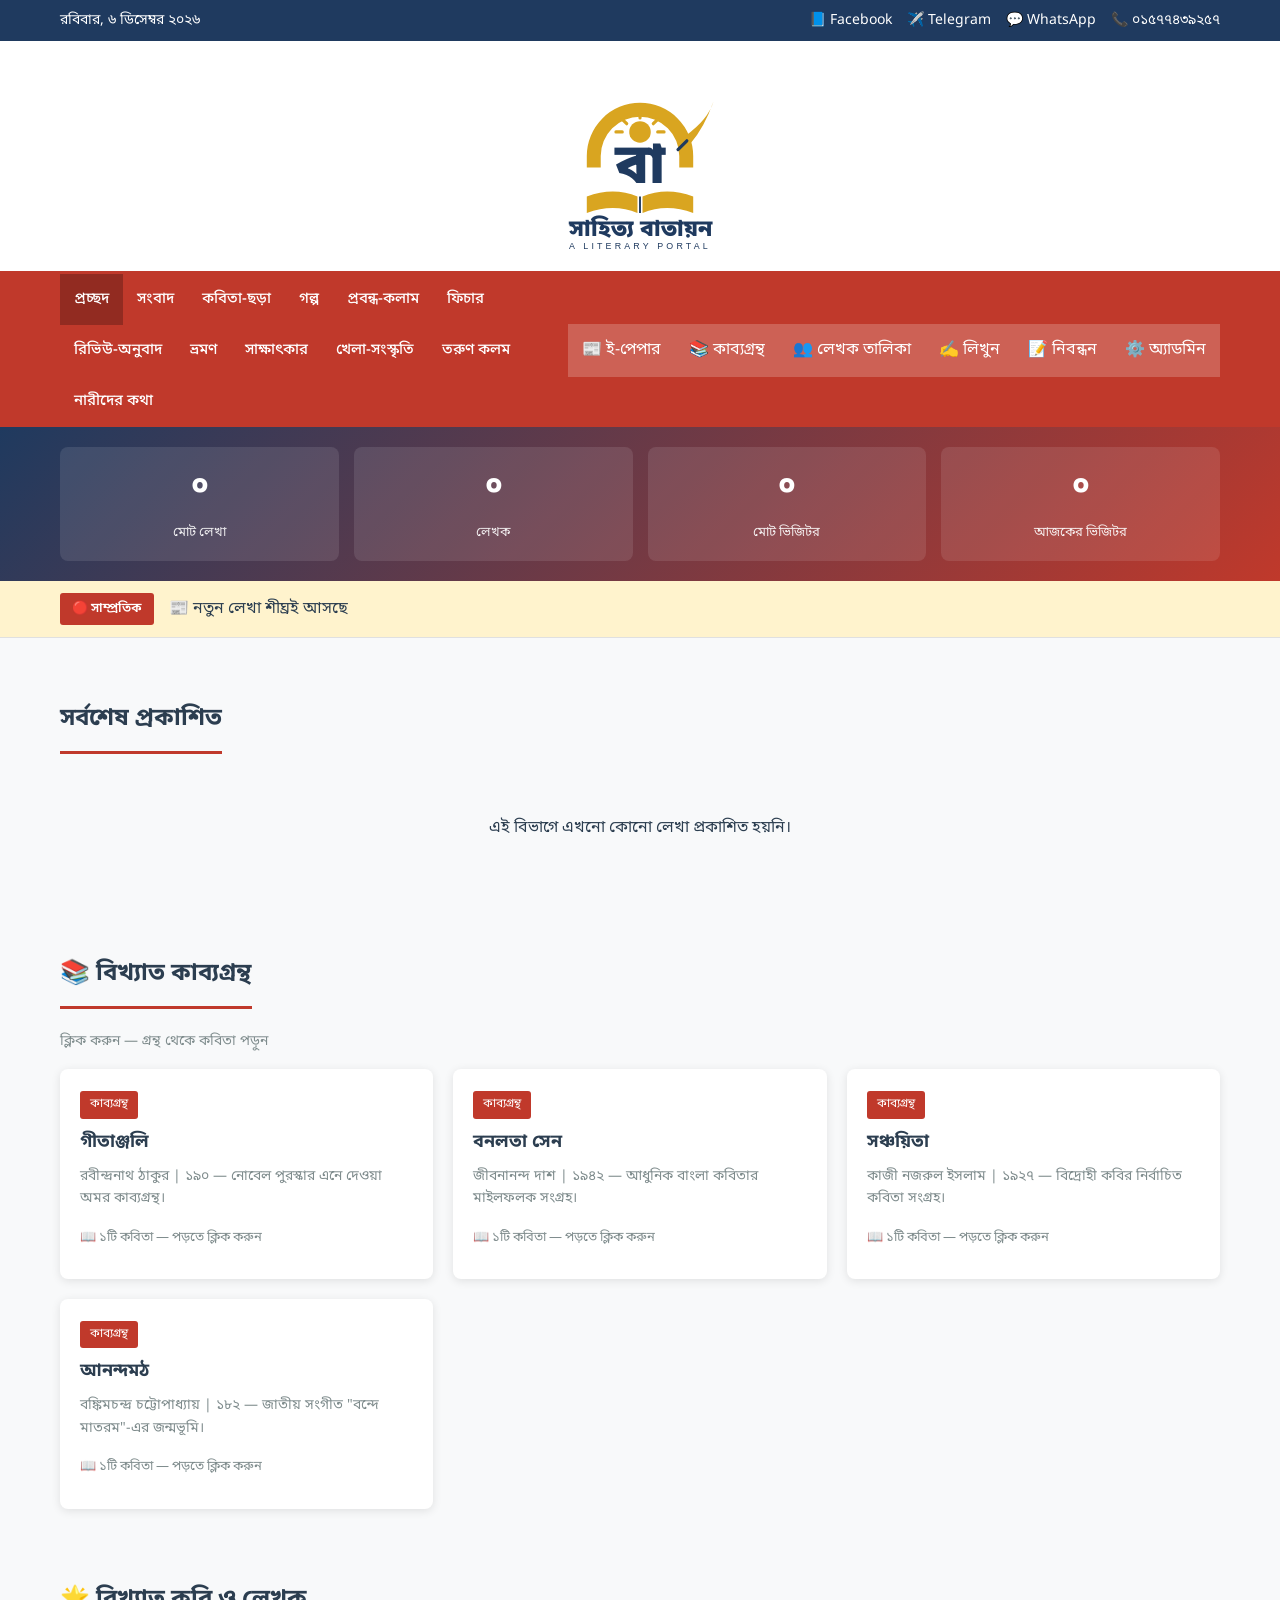
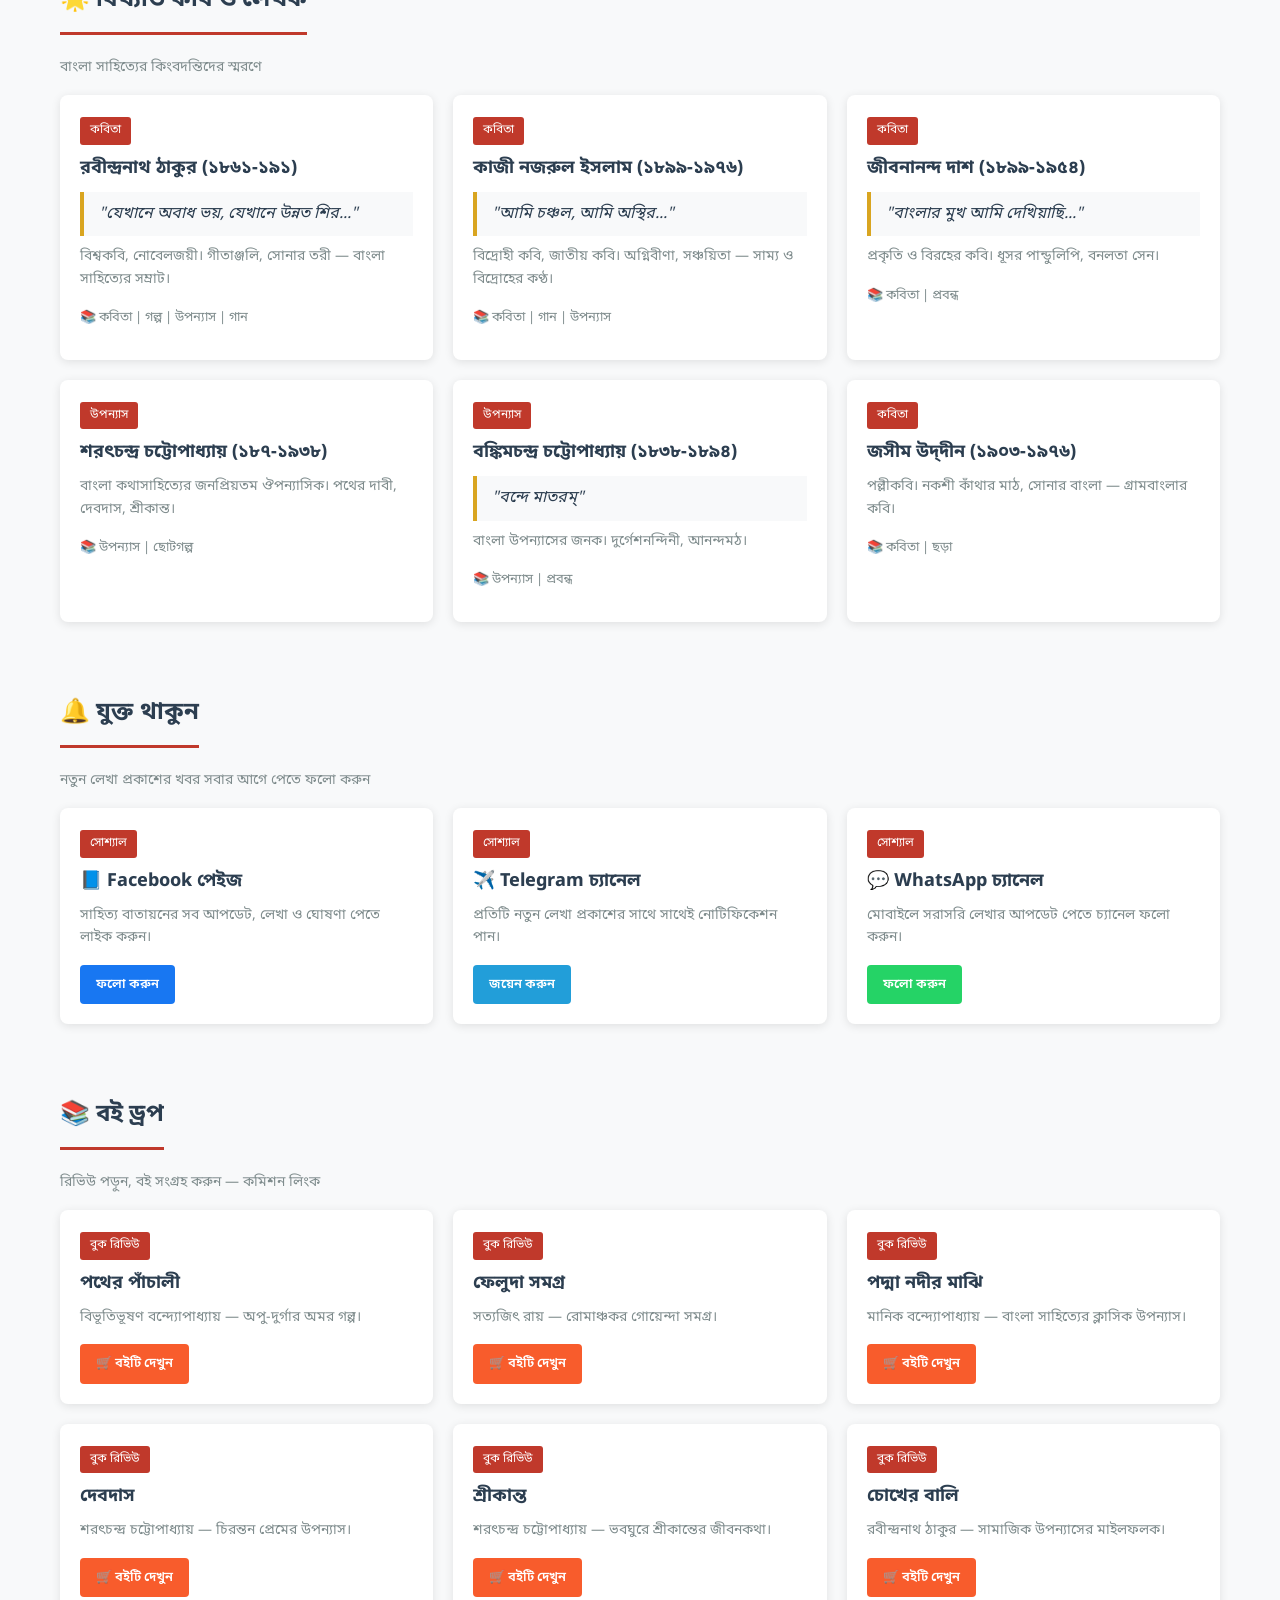
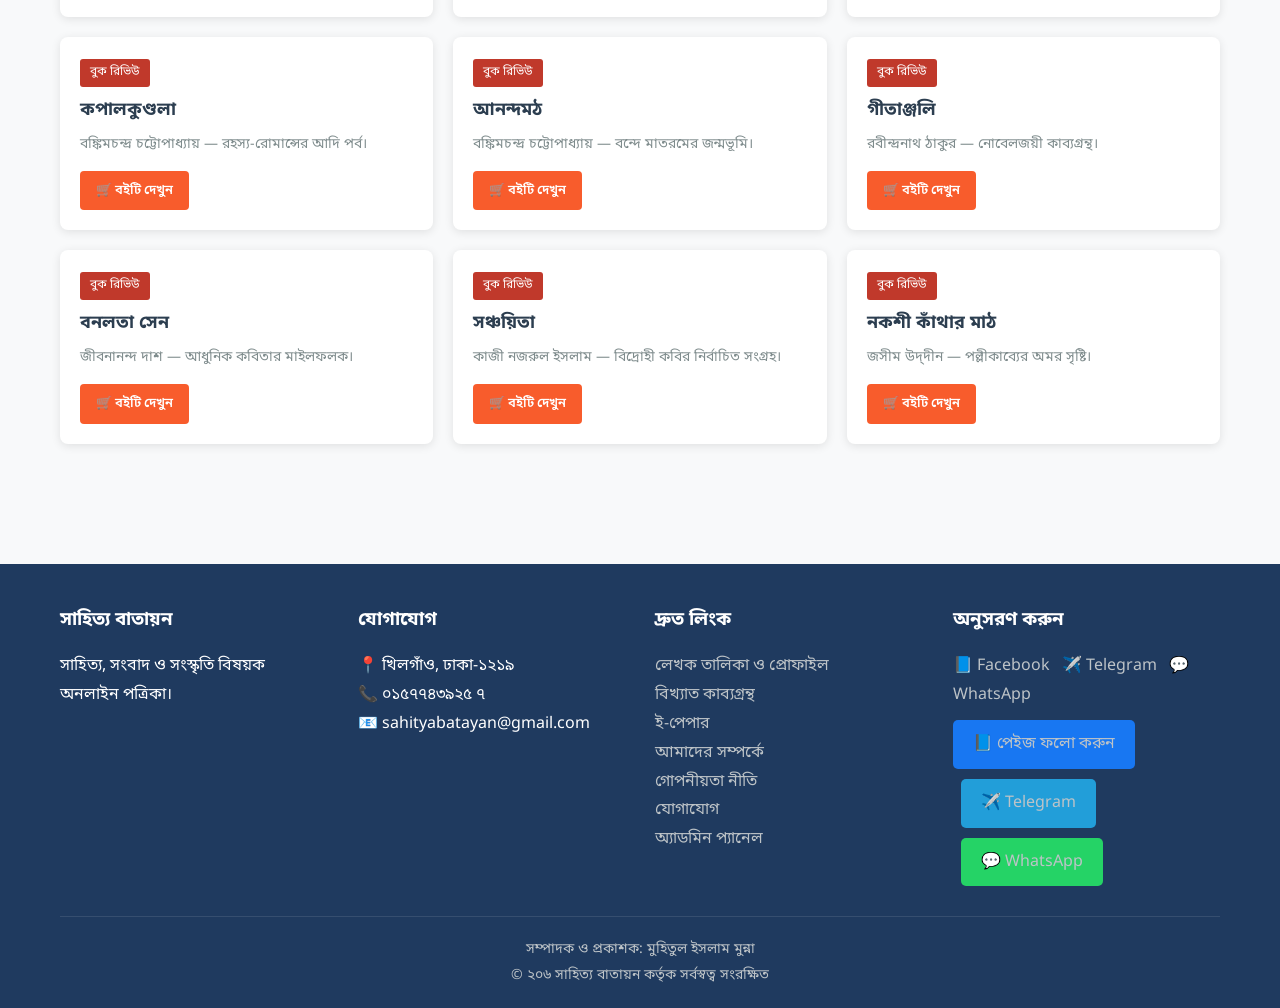
==== commit 53129e8d: "Add files via upload" ====
--- a/index.html
+++ b/index.html
@@ -252,7 +252,8 @@
 <footer class="site-footer"><div class="container">
 <div class="footer-content">
 <div><h3>সাহিত্য বাতায়ন</h3><p>সাহিত্য, সংবাদ ও সংস্কৃতি বিষয়ক অনলাইন পত্রিকা।</p></div>
-<div><h3>যোগাযোগ</h3><p>📍 খিলগাঁও, ঢাকা-১২১৯</p><p>📞 ১৫৭৪৯২৭</p><p>📧 sahityabatayan@gmail.com</p></div>
+<div><h3>যোগাযোগ</h3><p>📍 খিলগাঁও, ঢাকা-১২১৯</p><p>📞 ০১৫৭৭৪৩৯২৫
+৭</p><p>📧 sahityabatayan@gmail.com</p></div>
 <div><h3>দ্রুত লিংক</h3>
 <p><a href="#" onclick="showWriterDirectory();return false;">লেখক তালিকা ও প্রোফাইল</a></p>
 <p><a href="#" onclick="showGranth();return false;">বিখ্যাত কাব্যগ্রন্থ</a></p>
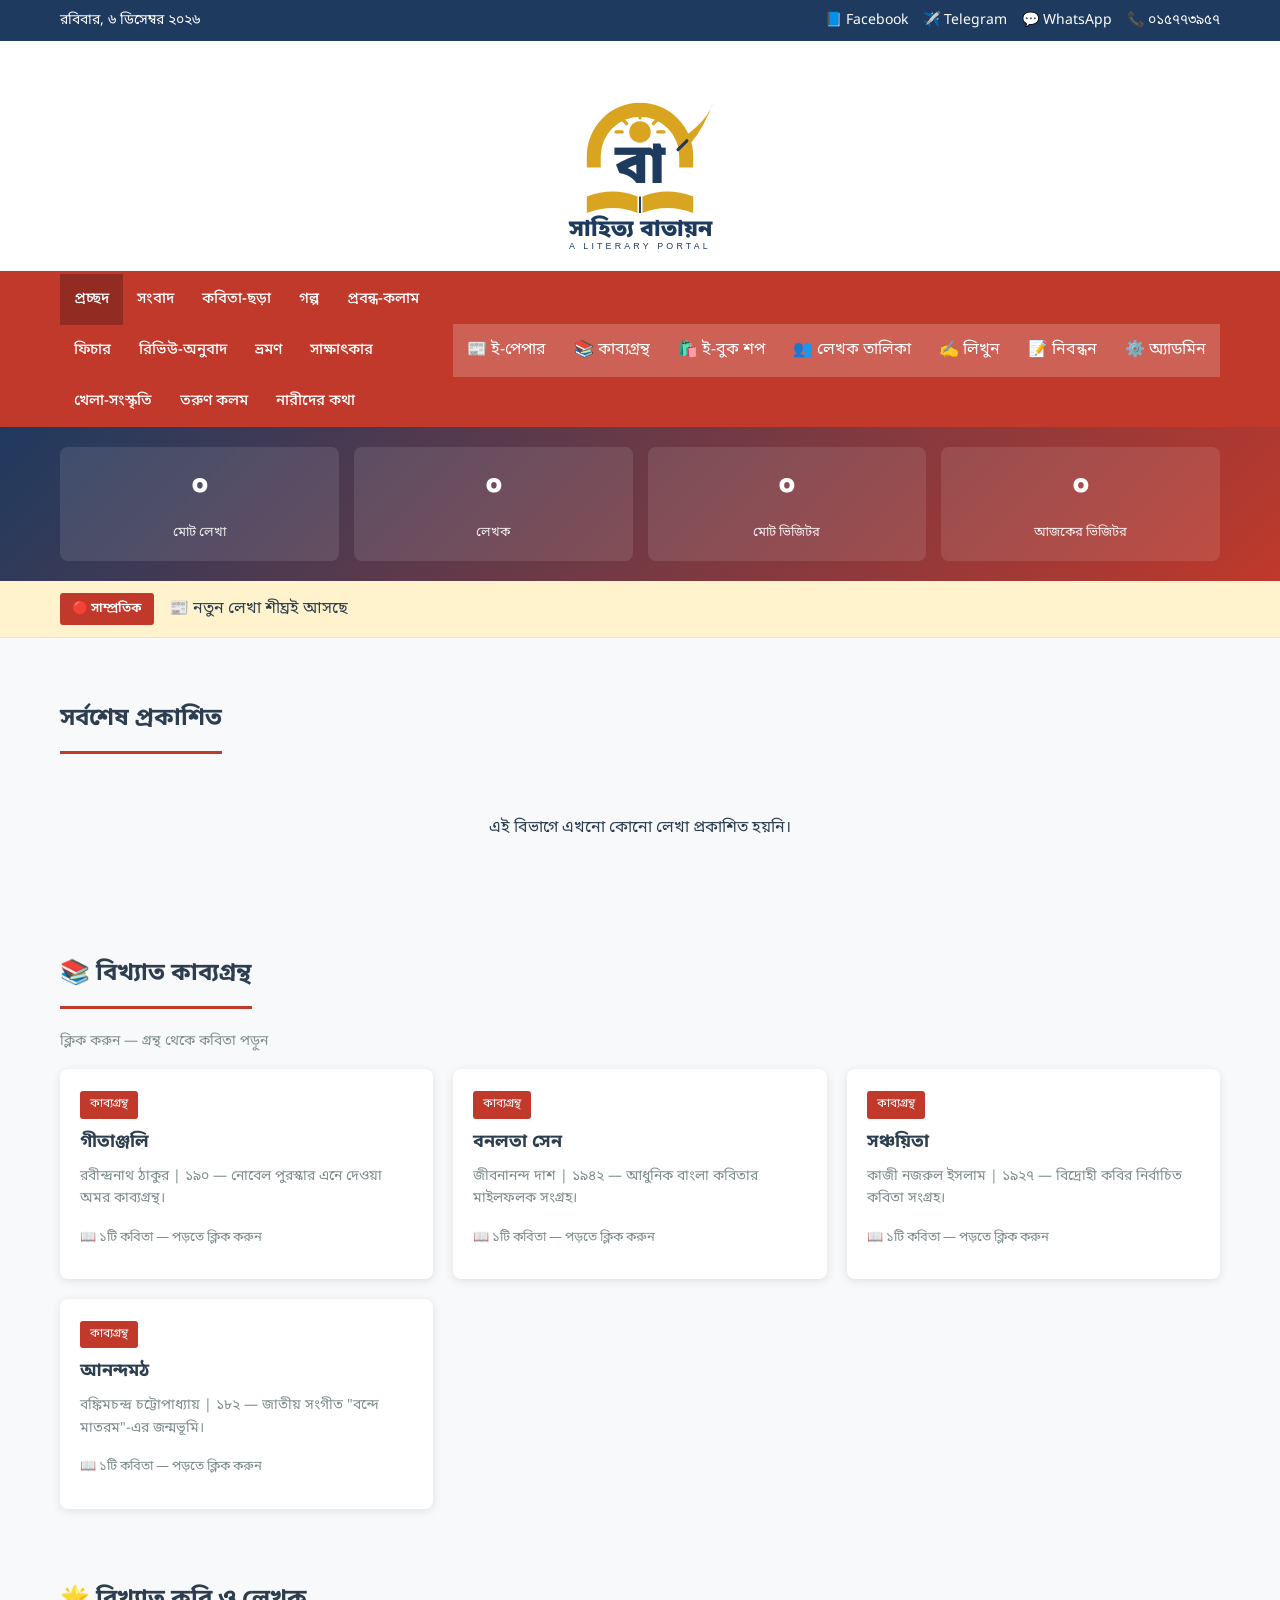
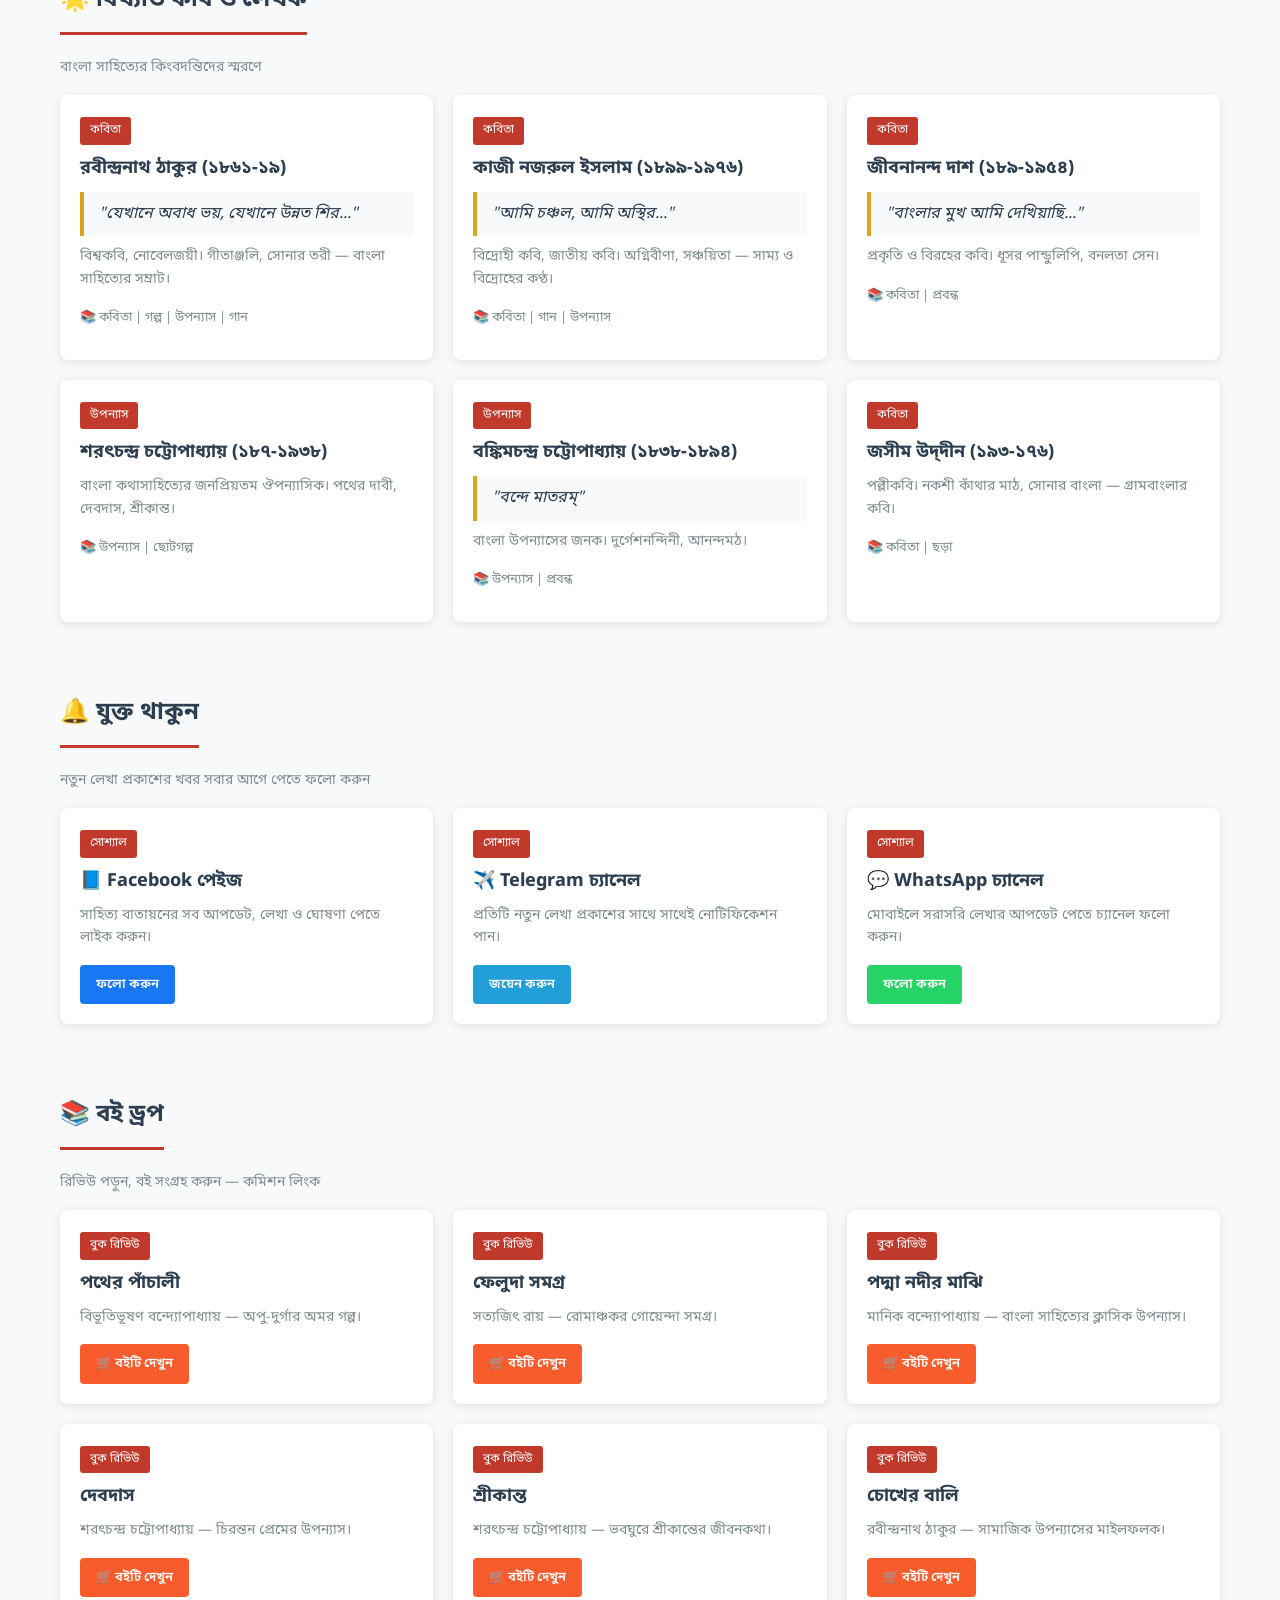
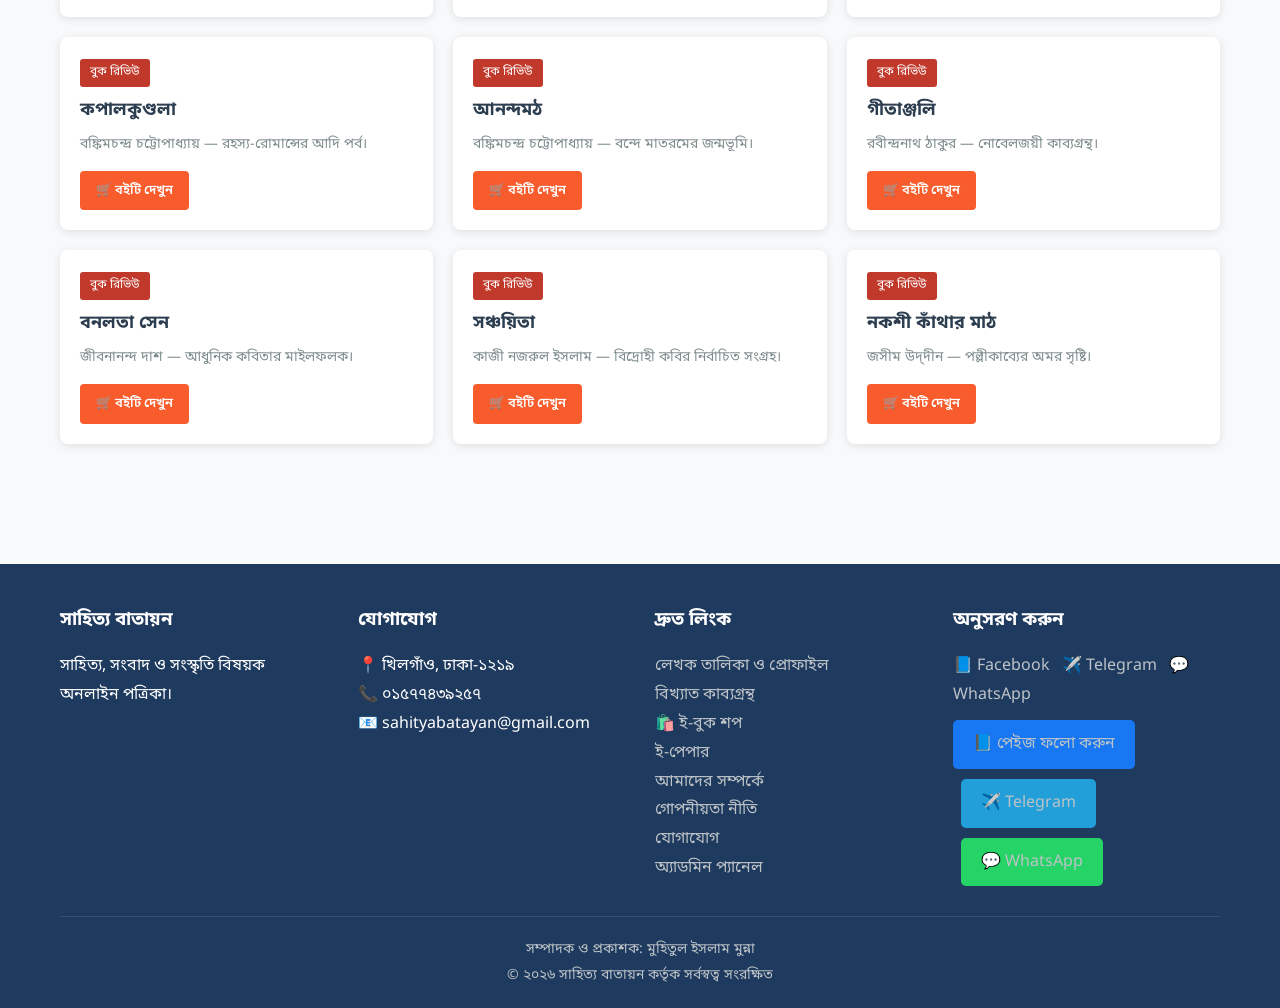
==== commit 7a7551e5: "Add files via upload" ====
--- a/index.html
+++ b/index.html
@@ -103,6 +103,7 @@
 .form-group label{display:block;margin-bottom:8px;font-weight:600}
 .form-group input,.form-group select,.form-group textarea{width:100%;padding:12px 15px;border:1px solid var(--border);border-radius:5px;font-family:inherit;font-size:15px}
 .form-group input[type=file]{background:#fff;cursor:pointer;padding:10px}
+.form-group small{display:block;color:var(--text-light);font-size:12px;margin-top:6px}
 .radio-group{display:flex;gap:15px;margin-bottom:10px}
 .radio-group label{display:flex;align-items:center;gap:5px;font-weight:400;cursor:pointer}
 .agreement-box{background:#fff3cd;padding:15px;border-radius:5px;border-left:4px solid var(--primary);font-size:14px;margin-bottom:10px}
@@ -169,7 +170,7 @@
 
 <div id="page-main">
 <header>
-<div class="top-bar"><div class="container"><span id="current-date"></span><div><a href="https://www.facebook.com/profile.php?id=61594281560159" target="_blank">📘 Facebook</a><a href="https://t.me/sahityabatayan" target="_blank">✈️ Telegram</a><a href="https://whatsapp.com/channel/0029VbDjmKUIN9ivthbx0K34" target="_blank">💬 WhatsApp</a><a href="tel:01577439257">📞 ০১৫৭৭৪৩৯২৫৭</a></div></div></div>
+<div class="top-bar"><div class="container"><span id="current-date"></span><div><a href="https://www.facebook.com/profile.php?id=61594281560159" target="_blank">📘 Facebook</a><a href="https://t.me/sahityabatayan" target="_blank">✈️ Telegram</a><a href="https://whatsapp.com/channel/0029VbDjmKUIN9ivthbx0K34" target="_blank">💬 WhatsApp</a><a href="tel:01577439257">📞 ০১৫৭৭৩৯৫৭</a></div></div></div>
 <div class="main-header"><div class="container">
 <svg width="230" height="190" viewBox="0 0 360 300" style="margin:0 auto;display:block" role="img" aria-label="সাহিত্য বাতায়ন লোগো">
 <path d="M96 168 L96 150 A84 84 0 0 1 264 150 L264 168 L242 168 L242 150 A62 62 0 0 0 118 150 L118 168 Z" fill="#d9a520"/>
@@ -203,6 +204,7 @@
 </ul><button class="mobile-menu-btn" onclick="document.getElementById('nav-menu').classList.toggle('active')">☰</button>
 <a href="#" onclick="showEpaper();return false;" class="admin-link" style="color:#fff;padding:12px 14px;text-decoration:none">📰 ই-পেপার</a>
 <a href="#" onclick="showGranth();return false;" class="admin-link" style="color:#fff;padding:12px 14px;text-decoration:none">📚 কাব্যগ্রন্থ</a>
+<a href="shop.html" class="admin-link" style="color:#fff;padding:12px 14px;text-decoration:none">🛍️ ই-বুক শপ</a>
 <a href="#" onclick="showWriterDirectory();return false;" class="admin-link" style="color:#fff;padding:12px 14px;text-decoration:none">👥 লেখক তালিকা</a>
 <a href="#" onclick="showWriter();return false;" class="admin-link" style="color:#fff;padding:12px 14px;text-decoration:none">✍️ লিখুন</a>
 <a href="#" onclick="showWriterRegister();return false;" class="admin-link" style="color:#fff;padding:12px 14px;text-decoration:none">📝 নিবন্ধন</a>
@@ -231,12 +233,12 @@
 <section><h2 class="section-title">📚 বিখ্যাত কাব্যগ্রন্থ</h2><p class="section-note">ক্লিক করুন — গ্রন্থ থেকে কবিতা পড়ুন</p><div class="posts-grid" id="granth-grid"></div></section>
 <section><h2 class="section-title">🌟 বিখ্যাত কবি ও লেখক</h2><p class="section-note">বাংলা সাহিত্যের কিংবদন্তিদের স্মরণে</p>
 <div class="posts-grid">
-<article class="post-card"><div class="post-card-body"><span class="category-tag">কবিতা</span><h3>রবীন্দ্রনাথ ঠাকুর (১৮৬১-১৯১)</h3><blockquote>"যেখানে অবাধ ভয়, যেখানে উন্নত শির..."</blockquote><p class="excerpt">বিশ্বকবি, নোবেলজয়ী। গীতাঞ্জলি, সোনার তরী — বাংলা সাহিত্যের সম্রাট।</p><div class="meta">📚 কবিতা | গল্প | উপন্যাস | গান</div></div></article>
+<article class="post-card"><div class="post-card-body"><span class="category-tag">কবিতা</span><h3>রবীন্দ্রনাথ ঠাকুর (১৮৬১-১৯)</h3><blockquote>"যেখানে অবাধ ভয়, যেখানে উন্নত শির..."</blockquote><p class="excerpt">বিশ্বকবি, নোবেলজয়ী। গীতাঞ্জলি, সোনার তরী — বাংলা সাহিত্যের সম্রাট।</p><div class="meta">📚 কবিতা | গল্প | উপন্যাস | গান</div></div></article>
 <article class="post-card"><div class="post-card-body"><span class="category-tag">কবিতা</span><h3>কাজী নজরুল ইসলাম (১৮৯৯-১৯৭৬)</h3><blockquote>"আমি চঞ্চল, আমি অস্থির..."</blockquote><p class="excerpt">বিদ্রোহী কবি, জাতীয় কবি। অগ্নিবীণা, সঞ্চয়িতা — সাম্য ও বিদ্রোহের কণ্ঠ।</p><div class="meta">📚 কবিতা | গান | উপন্যাস</div></div></article>
-<article class="post-card"><div class="post-card-body"><span class="category-tag">কবিতা</span><h3>জীবনানন্দ দাশ (১৮৯৯-১৯৫৪)</h3><blockquote>"বাংলার মুখ আমি দেখিয়াছি..."</blockquote><p class="excerpt">প্রকৃতি ও বিরহের কবি। ধূসর পান্ডুলিপি, বনলতা সেন।</p><div class="meta">📚 কবিতা | প্রবন্ধ</div></div></article>
+<article class="post-card"><div class="post-card-body"><span class="category-tag">কবিতা</span><h3>জীবনানন্দ দাশ (১৮৯-১৯৫৪)</h3><blockquote>"বাংলার মুখ আমি দেখিয়াছি..."</blockquote><p class="excerpt">প্রকৃতি ও বিরহের কবি। ধূসর পান্ডুলিপি, বনলতা সেন।</p><div class="meta">📚 কবিতা | প্রবন্ধ</div></div></article>
 <article class="post-card"><div class="post-card-body"><span class="category-tag">উপন্যাস</span><h3>শরৎচন্দ্র চট্টোপাধ্যায় (১৮৭-১৯৩৮)</h3><p class="excerpt">বাংলা কথাসাহিত্যের জনপ্রিয়তম ঔপন্যাসিক। পথের দাবী, দেবদাস, শ্রীকান্ত।</p><div class="meta">📚 উপন্যাস | ছোটগল্প</div></div></article>
 <article class="post-card"><div class="post-card-body"><span class="category-tag">উপন্যাস</span><h3>বঙ্কিমচন্দ্র চট্টোপাধ্যায় (১৮৩৮-১৮৯৪)</h3><blockquote>"বন্দে মাতরম্"</blockquote><p class="excerpt">বাংলা উপন্যাসের জনক। দুর্গেশনন্দিনী, আনন্দমঠ।</p><div class="meta">📚 উপন্যাস | প্রবন্ধ</div></div></article>
-<article class="post-card"><div class="post-card-body"><span class="category-tag">কবিতা</span><h3>জসীম উদ্‌দীন (১৯০৩-১৯৭৬)</h3><p class="excerpt">পল্লীকবি। নকশী কাঁথার মাঠ, সোনার বাংলা — গ্রামবাংলার কবি।</p><div class="meta">📚 কবিতা | ছড়া</div></div></article>
+<article class="post-card"><div class="post-card-body"><span class="category-tag">কবিতা</span><h3>জসীম উদ্‌দীন (১৯৩-১৭৬)</h3><p class="excerpt">পল্লীকবি। নকশী কাঁথার মাঠ, সোনার বাংলা — গ্রামবাংলার কবি।</p><div class="meta">📚 কবিতা | ছড়া</div></div></article>
 </div></section>
 <section><h2 class="section-title">🔔 যুক্ত থাকুন</h2>
 <p class="section-note">নতুন লেখা প্রকাশের খবর সবার আগে পেতে ফলো করুন</p>
@@ -252,11 +254,11 @@
 <footer class="site-footer"><div class="container">
 <div class="footer-content">
 <div><h3>সাহিত্য বাতায়ন</h3><p>সাহিত্য, সংবাদ ও সংস্কৃতি বিষয়ক অনলাইন পত্রিকা।</p></div>
-<div><h3>যোগাযোগ</h3><p>📍 খিলগাঁও, ঢাকা-১২১৯</p><p>📞 ০১৫৭৭৪৩৯২৫
-৭</p><p>📧 sahityabatayan@gmail.com</p></div>
+<div><h3>যোগাযোগ</h3><p>📍 খিলগাঁও, ঢাকা-১২১৯</p><p>📞 ০১৫৭৭৪৩৯২৫৭</p><p>📧 sahityabatayan@gmail.com</p></div>
 <div><h3>দ্রুত লিংক</h3>
 <p><a href="#" onclick="showWriterDirectory();return false;">লেখক তালিকা ও প্রোফাইল</a></p>
 <p><a href="#" onclick="showGranth();return false;">বিখ্যাত কাব্যগ্রন্থ</a></p>
+<p><a href="shop.html">🛍️ ই-বুক শপ</a></p>
 <p><a href="#" onclick="showEpaper();return false;">ই-পেপার</a></p>
 <p><a href="#" onclick="showAbout();return false;">আমাদের সম্পর্কে</a></p>
 <p><a href="#" onclick="showPrivacy();return false;">গোপনীয়তা নীতি</a></p>
@@ -270,7 +272,7 @@
 <a href="https://whatsapp.com/channel/0029VbDjmKUIN9ivthbx0K34" target="_blank" class="fb-follow" style="background:#25D366;margin-left:8px">💬 WhatsApp</a>
 </div>
 </div>
-<div class="footer-bottom"><p>সম্পাদক ও প্রকাশক: মুহিতুল ইসলাম মুন্না</p><p>© ২০৬ সাহিত্য বাতায়ন কর্তৃক সর্বস্বত্ব সংরক্ষিত</p></div>
+<div class="footer-bottom"><p>সম্পাদক ও প্রকাশক: মুহিতুল ইসলাম মুন্না</p><p>© ২০২৬ সাহিত্য বাতায়ন কর্তৃক সর্বস্বত্ব সংরক্ষিত</p></div>
 </div></footer>
 </div>
 
@@ -281,7 +283,8 @@
 <div class="form-group"><label>শিরোনাম *</label><input id="w-title" required></div>
 <div class="form-group"><label>বিভাগ *</label><select id="w-category"><option>কবিতা</option><option>ছড়া</option><option>ছোটগল্প</option><option>অণুগল্প</option><option>প্রবন্ধ</option><option>কলাম</option><option>ফিচার</option><option>সংবাদ</option><option>বুক রিভিউ</option><option>অনুবাদ</option><option>ভ্রমণ</option><option>সাক্ষাৎকার</option><option>খেলাধুলা</option><option>সাংস্কৃতিক</option><option>তরুণ উদীয়মান কলম</option><option>নারীদের কথা</option></select></div>
 <div class="form-group"><label>লেখকের নাম *</label><input id="w-author" required></div>
-<div class="form-group"><label>সারসংক্ষেপ (১- লাইন) *</label><textarea id="w-excerpt" rows="2" required></textarea></div>
+<div class="form-group"><label>সারসংক্ষেপ (১-২ লাইন) *</label><textarea id="w-excerpt" rows="2" required></textarea></div>
+<div class="form-group"><label>📚 বইয়ের লিংক (শুধু বুক রিভিউর জন্য)</label><input id="w-bookurl" placeholder="https://www.rokomari.com/book/..."><small>⚠️ এই ঘরটি শুধু বুক রিভিউ জমা দেওয়ার সময় ব্যবহার করবেন — কবিতা, গল্প বা অন্য যেকোনো লেখার সময় এই ঘর খালি রাখবেন। লিংক দিলে লেখার সাথে "🛒 বইটি কিনুন" বাটন যুক্ত হবে।</small></div>
 <div class="form-group"><label>মূল লেখা *</label><textarea id="w-content" rows="12" required></textarea></div>
 <div class="form-group"><label>📷 ছবি আপলোড (ফাইল থেকে)</label><input type="file" id="w-image" accept="image/*"><img id="w-preview" class="image-preview"></div>
 <div class="form-group"><label><input type="checkbox" id="w-featured"> ফিচার্ড</label></div>
@@ -396,9 +399,9 @@
 <div class="form-actions"><button type="button" class="btn-secondary" onclick="showMain()">← প্রচ্ছদে ফিরুন</button></div>
 </div></div></div>
 
-<div id="page-about" style="display:none"><div class="container"><div class="info-page"><h2>আমাদের সম্পর্কে</h2><p>সাহিত্য বাতায়ন বাংলা ভাষার সেবায় নিবেদিত একটি অনলাইন পত্রিকা। ২০২৬ সাল থেকে আমরা নিয়মিত কবিতা, গল্প, প্রবন্ধ, সাক্ষাৎকার ও সংবাদ প্রকাশ করে আসছি। নতুন ও প্রতিষ্ঠিত — সকল লেখকের জন্য আমাদের দরজা খোলা।</p><p>📞 ১৫৭৪৯২৭ |  sahityabatayan@gmail.com</p><div class="form-actions"><button type="button" class="btn-secondary" onclick="showMain()">← ফিরে যান</button></div></div></div></div>
+<div id="page-about" style="display:none"><div class="container"><div class="info-page"><h2>আমাদের সম্পর্কে</h2><p>সাহিত্য বাতায়ন বাংলা ভাষার সেবায় নিবেদিত একটি অনলাইন পত্রিকা। ২০২৬ সাল থেকে আমরা নিয়মিত কবিতা, গল্প, প্রবন্ধ, সাক্ষাৎকার ও সংবাদ প্রকাশ করে আসছি। নতুন ও প্রতিষ্ঠিত — সকল লেখকের জন্য আমাদের দরজা খোলা।</p><p>📞 ১৫৭৭৪৩৯২৫৭ |  sahityabatayan@gmail.com</p><div class="form-actions"><button type="button" class="btn-secondary" onclick="showMain()">← ফিরে যান</button></div></div></div></div>
 <div id="page-privacy" style="display:none"><div class="container"><div class="info-page"><h2>গোপনীয়তা নীতি</h2><p>আমরা আপনার তথ্য তৃতীয় পক্ষের কাছে বিক্রি করি না। লেখকদের তথ্য ও ছবি শুধু প্রোফাইল প্রদর্শনের জন্য ব্যবহৃত হয়।</p><div class="form-actions"><button type="button" class="btn-secondary" onclick="showMain()">← ফিরে যান</button></div></div></div></div>
-<div id="page-contact" style="display:none"><div class="container"><div class="info-page"><h2>যোগাযোগ</h2><p>📧 sahityabatayan@gmail.com<br>📞 ১৫৭৪৯২৭<br>📍 খিলগাঁও, ঢাকা-১২১৯</p><div class="form-actions"><button type="button" class="btn-secondary" onclick="showMain()">← ফিরে যান</button></div></div></div></div>
+<div id="page-contact" style="display:none"><div class="container"><div class="info-page"><h2>যোগাযোগ</h2><p>📧 sahityabatayan@gmail.com<br>📞 ০১৫৭৭৪৩৯২৫৭<br>📍 খিলগাঁও, ঢাকা-১২৯</p><div class="form-actions"><button type="button" class="btn-secondary" onclick="showMain()">← ফিরে যান</button></div></div></div></div>
 
 <div class="article-modal" id="article-modal"><div class="modal-content">
 <button class="modal-close" onclick="closeModal()">×</button>
@@ -423,12 +426,22 @@
 const EDITOR_CODE='SB2026';
 let ALL_POSTS=[],ALL_WRITERS=[],WP_POSTS=[],STATS_MAP={},currentPostId='',editingId='',imageData='',imageData2='';
 
+function extractBookUrl(content){
+if(!content)return '';
+const match=String(content).match(/\[BOOKURL:(.*?)\]/);
+return match?match[1]:'';
+}
+function stripBookUrl(content){
+if(!content)return '';
+return String(content).replace(/\[BOOKURL:[^\]]*\]/g,'').trim();
+}
+
 function normalizePost(p){
 const t=String(p.title||'').trim();
 if(/^p\d+$/.test(t)||/^\d{12,}$/.test(t)){
 return Object.assign({},p,{title:p.category,category:p.author,author:p.excerpt,excerpt:p.content,content:p.image,image:p.featured||'',featured:''});
 }
-return p;
+return Object.assign({},p,{bookurl:extractBookUrl(p.content),content:stripBookUrl(p.content)});
 }
 function okPost(p){return p.status!=='pending'&&p.status!=='rejected';}
 function getCache(){try{var raw=localStorage.getItem('sb_cache');if(!raw)return null;var o=JSON.parse(raw);if(Date.now()-o.t>10*60*1000)return null;return o;}catch(e){return null;}}
@@ -466,7 +479,7 @@
 {n:7,name:'বিনোদন পাতা',cats:['সাক্ষাৎকার','খেলাধুলা','সাংস্কৃতিক']}
 ];
 
-function toBn(n){const b=['০','১','২','৩','৪','৫','৬','৭','৮','৯'];return String(n).split('').map(c=>/[0-9]/.test(c)?b[c]:c).join('');}
+function toBn(n){const b=['০','১','২','৩','','৫','৬','৭','৮','৯'];return String(n).split('').map(c=>/[0-9]/.test(c)?b[c]:c).join('');}
 function bnToEn(s){const b=['০','১','২','৩','৪','৫','৬','৭','৮','৯'];return String(s).split('').map(c=>{const i=b.indexOf(c);return i>-1?i:c;}).join('');}
 function escapeHtml(s){return String(s).replace(/&/g,'&amp;').replace(/</g,'&lt;').replace(/>/g,'&gt;').replace(/"/g,'&quot;');}
 function updateDate(){const d=['রবিবার','সোমবার','মঙ্গলবার','বুধবার','বৃহস্পতিবার','শুক্রবার','শনিবার'];const m=['জানুয়ারি','ফেব্রুয়ারি','মার্চ','এপ্রিল','মে','জুন','জুলাই','আগস্ট','সেপ্টেম্বর','অক্টোবর','নভেম্বর','ডিসেম্বর'];const now=new Date();document.getElementById('current-date').textContent=d[now.getDay()]+', '+toBn(now.getDate())+' '+m[now.getMonth()]+' '+toBn(now.getFullYear());}
@@ -604,9 +617,10 @@
 const grid=document.getElementById('posts-grid');
 if(!posts.length){grid.innerHTML='<p style="grid-column:1/-1;text-align:center;padding:40px">এই বিভাগে এখনো কোনো লেখা প্রকাশিত হয়নি।</p>';return;}
 grid.innerHTML=posts.map(p=>{const st=statOf(p.id);return `
-<article class="post-card" onclick="if(!event.target.closest('.share-btn'))openArticle('${p.id}')">
+<article class="post-card" onclick="if(!event.target.closest('.share-btn')&&!event.target.closest('.buy-btn'))openArticle('${p.id}')">
 <img src="${p.image||'https://placehold.co/600x350/c0392b/ffffff?text=Sahitya+Batayan'}" loading="lazy" onerror="this.src='https://placehold.co/600x350/c0392b/ffffff?text=Sahitya+Batayan'">
 <div class="post-card-body"><span class="category-tag">${p.category}</span><h3>${p.title}</h3><p class="excerpt">${p.excerpt}</p>
+${p.bookurl?'<a class="buy-btn" target="_blank" href="'+p.bookurl+'" style="margin-bottom:10px" onclick="event.stopPropagation()">🛒 বইটি কিনুন</a>':''}
 <div class="meta">✍️ ${p.author} | 📅 ${p.date}<br>👁️ ${toBn(st.views)} বার পঠিত | ❤️ ${toBn(st.likes)} লাইক</div>
 ${shareButtonsHTML(p,true)}
 </div></article>`;}).join('');
@@ -628,6 +642,7 @@
 <div class="meta">${metaText(post)} | 📁 ${post.category}</div>
 ${post.image?`<img class="article-image" src="${post.image}" onerror="this.style.display='none'">`:''}
 <div class="article-body">${linkify(post.content)}</div>
+${post.bookurl?'<div style="text-align:center;margin:25px 0"><a class="buy-btn" style="padding:14px 30px;font-size:16px" target="_blank" href="'+post.bookurl+'">🛒 এখনই বইটি কিনুন (রোকমারি)</a></div>':''}
 <div style="margin:25px 0;display:flex;gap:15px;align-items:center;flex-wrap:wrap">
 <button id="like-btn" class="like-btn${liked}" onclick="handleLike()">❤️ লাইক <span id="like-count">${toBn(st.likes)}</span></button>
 <span style="color:var(--text-light);font-size:15px">👁️ ${toBn(st.views)} বার পঠিত</span>
@@ -724,6 +739,7 @@
 <div class="meta">✍️ ${post.author} | 📅 ${post.date} | 👁️ ${toBn(statOf(post.id).views)} বার পঠিত</div>
 ${post.image?`<img src="${post.image}">`:''}
 <div class="content">${post.content.split('\n').map(p=>p.trim()?`<p>${p}</p>`:'').join('')}</div>
+${post.bookurl?`<div style="text-align:center;margin:30px 0"><a href="${post.bookurl}" style="background:#f85c2c;color:#fff;padding:14px 30px;border-radius:5px;text-decoration:none;font-weight:600" target="_blank">🛒 বইটি কিনুন</a></div>`:''}
 <div class="footer">© ২০২৬ সাহিত্য বাতায়ন কর্তৃক সর্বস্বত্ব সংরক্ষিত | সম্পাদক: মুহিতুল ইসলাম মুন্না</div>
 <script>
 function doPrint(){if(document.fonts&&document.fonts.ready){document.fonts.ready.then(function(){window.print();});}else{window.print();}}
@@ -887,7 +903,7 @@
 const posts=ALL_POSTS.filter(p=>pg.cats.indexOf(p.category)>-1);
 let html=`<div class="paper-masthead"><h2>সাহিত্য বাতায়ন</h2><div style="font-size:12px;color:var(--text-light)">${pg.name} | ${document.getElementById('current-date').textContent}</div></div>`;
 if(!posts.length){html+='<p style="text-align:center;padding:40px;color:var(--text-light)">এই পাতায় কোনো লেখা নেই।</p>';}
-else{html+='<div class="paper-cols">';pg.cats.forEach(c=>{const list=posts.filter(p=>p.category===c);if(!list.length)return;html+=`<div class="paper-sec-title">◈ ${c}</div>`;list.forEach(p=>{html+=`<div class="paper-article"><h3>${p.title}</h3><div class="pa-meta">✍️ ${p.author} | 📅 ${p.date}</div><div class="pa-body">${linkify(p.content)}</div></div>`;});});html+='</div>';}
+else{html+='<div class="paper-cols">';pg.cats.forEach(c=>{const list=posts.filter(p=>p.category===c);if(!list.length)return;html+=`<div class="paper-sec-title">◈ ${c}</div>`;list.forEach(p=>{html+=`<div class="paper-article"><h3>${p.title}</h3><div class="pa-meta">✍️ ${p.author} | 📅 ${p.date}</div><div class="pa-body">${linkify(p.content)}</div>${p.bookurl?'<div style="text-align:center;margin:10px 0"><a class="buy-btn" target="_blank" href="'+p.bookurl+'">🛒 বইটি কিনুন</a></div>':''}</div>`;});});html+='</div>';}
 document.getElementById('paper-page').innerHTML=html;
 document.getElementById('paper-modal').classList.add('active');document.body.style.overflow='hidden';
 }
@@ -896,7 +912,9 @@
 document.getElementById('writer-form').addEventListener('submit',async function(e){
 e.preventDefault();
 const btn=document.getElementById('w-submit');btn.disabled=true;btn.textContent='পাঠানো হচ্ছে...';
-const data={action:'submitPost',title:document.getElementById('w-title').value,category:document.getElementById('w-category').value,author:document.getElementById('w-author').value,excerpt:document.getElementById('w-excerpt').value,content:document.getElementById('w-content').value,imageData:imageData,featured:document.getElementById('w-featured').checked?'yes':'',editorcode:document.getElementById('w-code').value,date:banglaToday()};
+const bookurl=document.getElementById('w-bookurl').value.trim();
+const contentWithUrl=bookurl?document.getElementById('w-content').value+'\n\n[BOOKURL:'+bookurl+']':document.getElementById('w-content').value;
+const data={action:'submitPost',title:document.getElementById('w-title').value,category:document.getElementById('w-category').value,author:document.getElementById('w-author').value,excerpt:document.getElementById('w-excerpt').value,content:contentWithUrl,imageData:imageData,featured:document.getElementById('w-featured').checked?'yes':'',editorcode:document.getElementById('w-code').value,date:banglaToday()};
 const ok=await submitData(data);
 if(ok){notify(data.editorcode===EDITOR_CODE?'✅ প্রকাশিত!':'✅ জমা হয়েছে! অনুমোদনের পর প্রকাশিত হবে।');this.reset();imageData='';document.getElementById('w-preview').style.display='none';localStorage.removeItem('sb_cache');setTimeout(showMain,1500);}
 btn.disabled=false;btn.textContent='জমা দিন';
